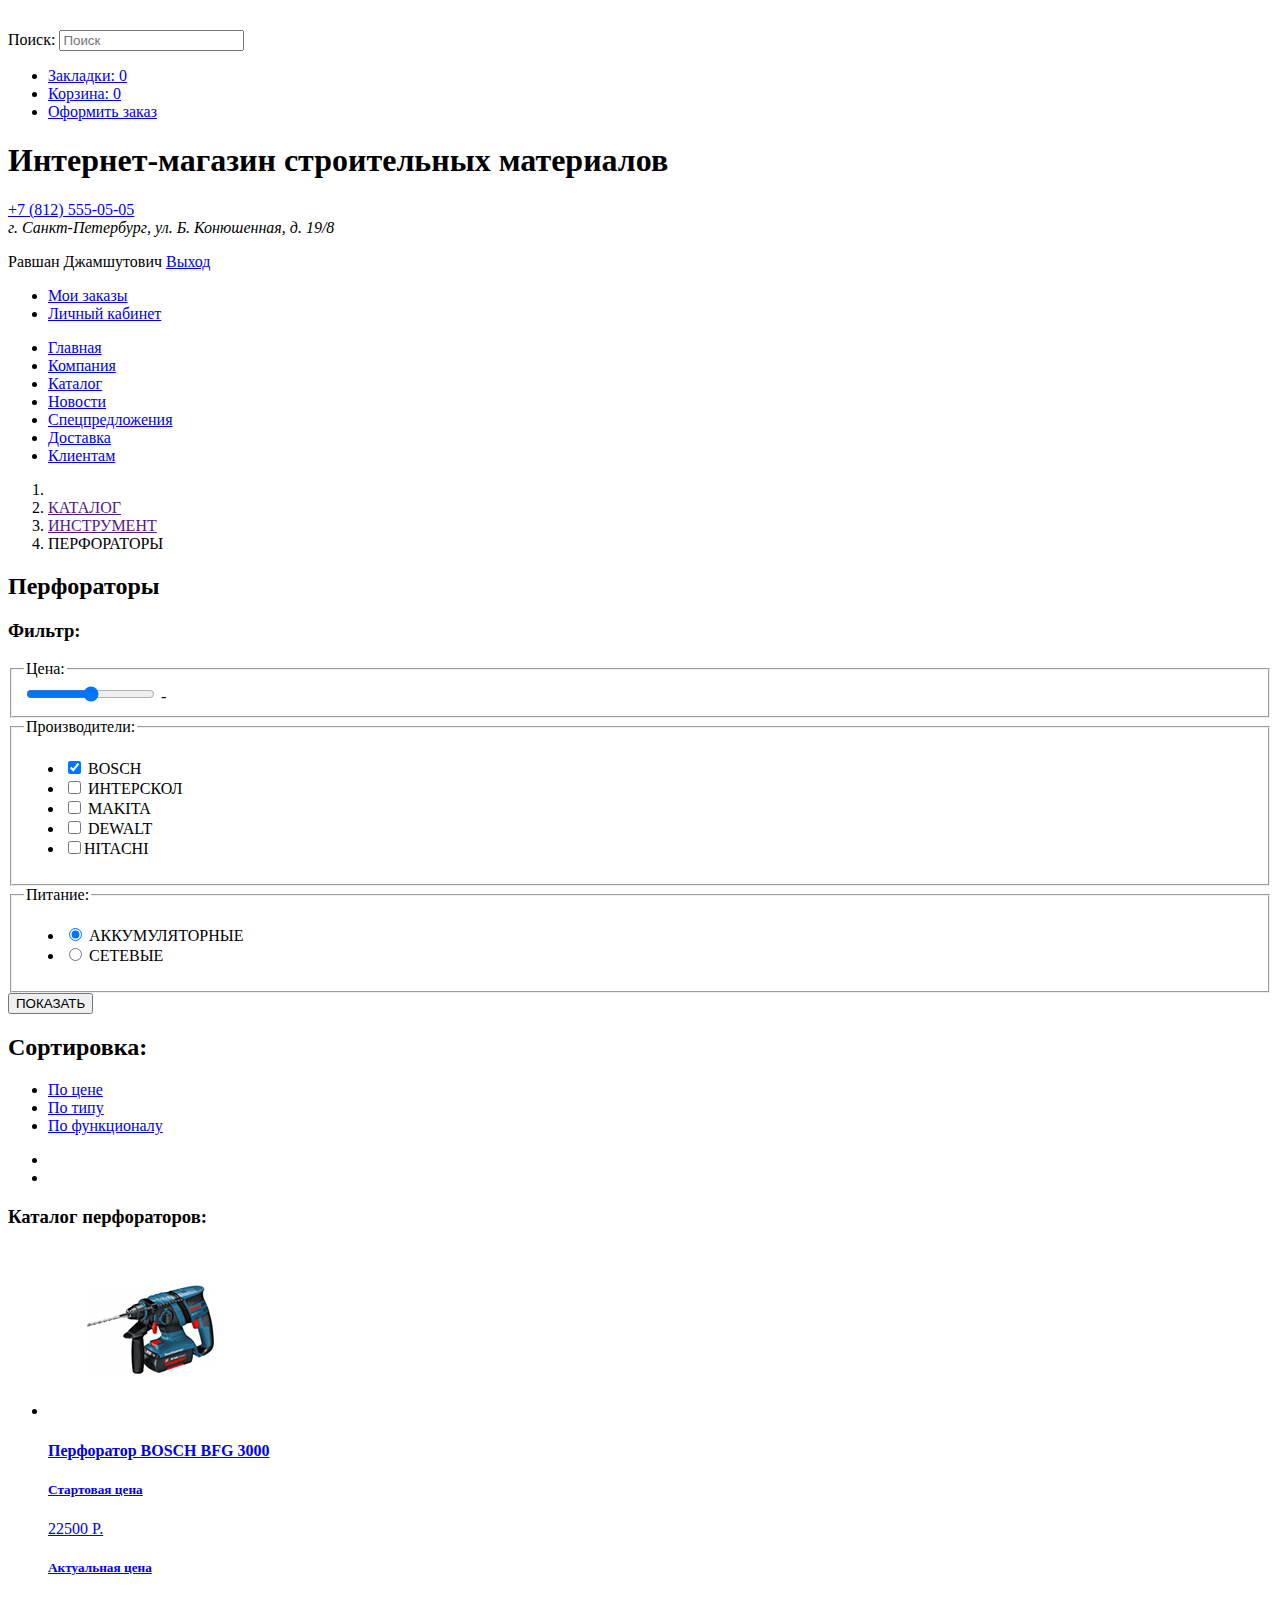
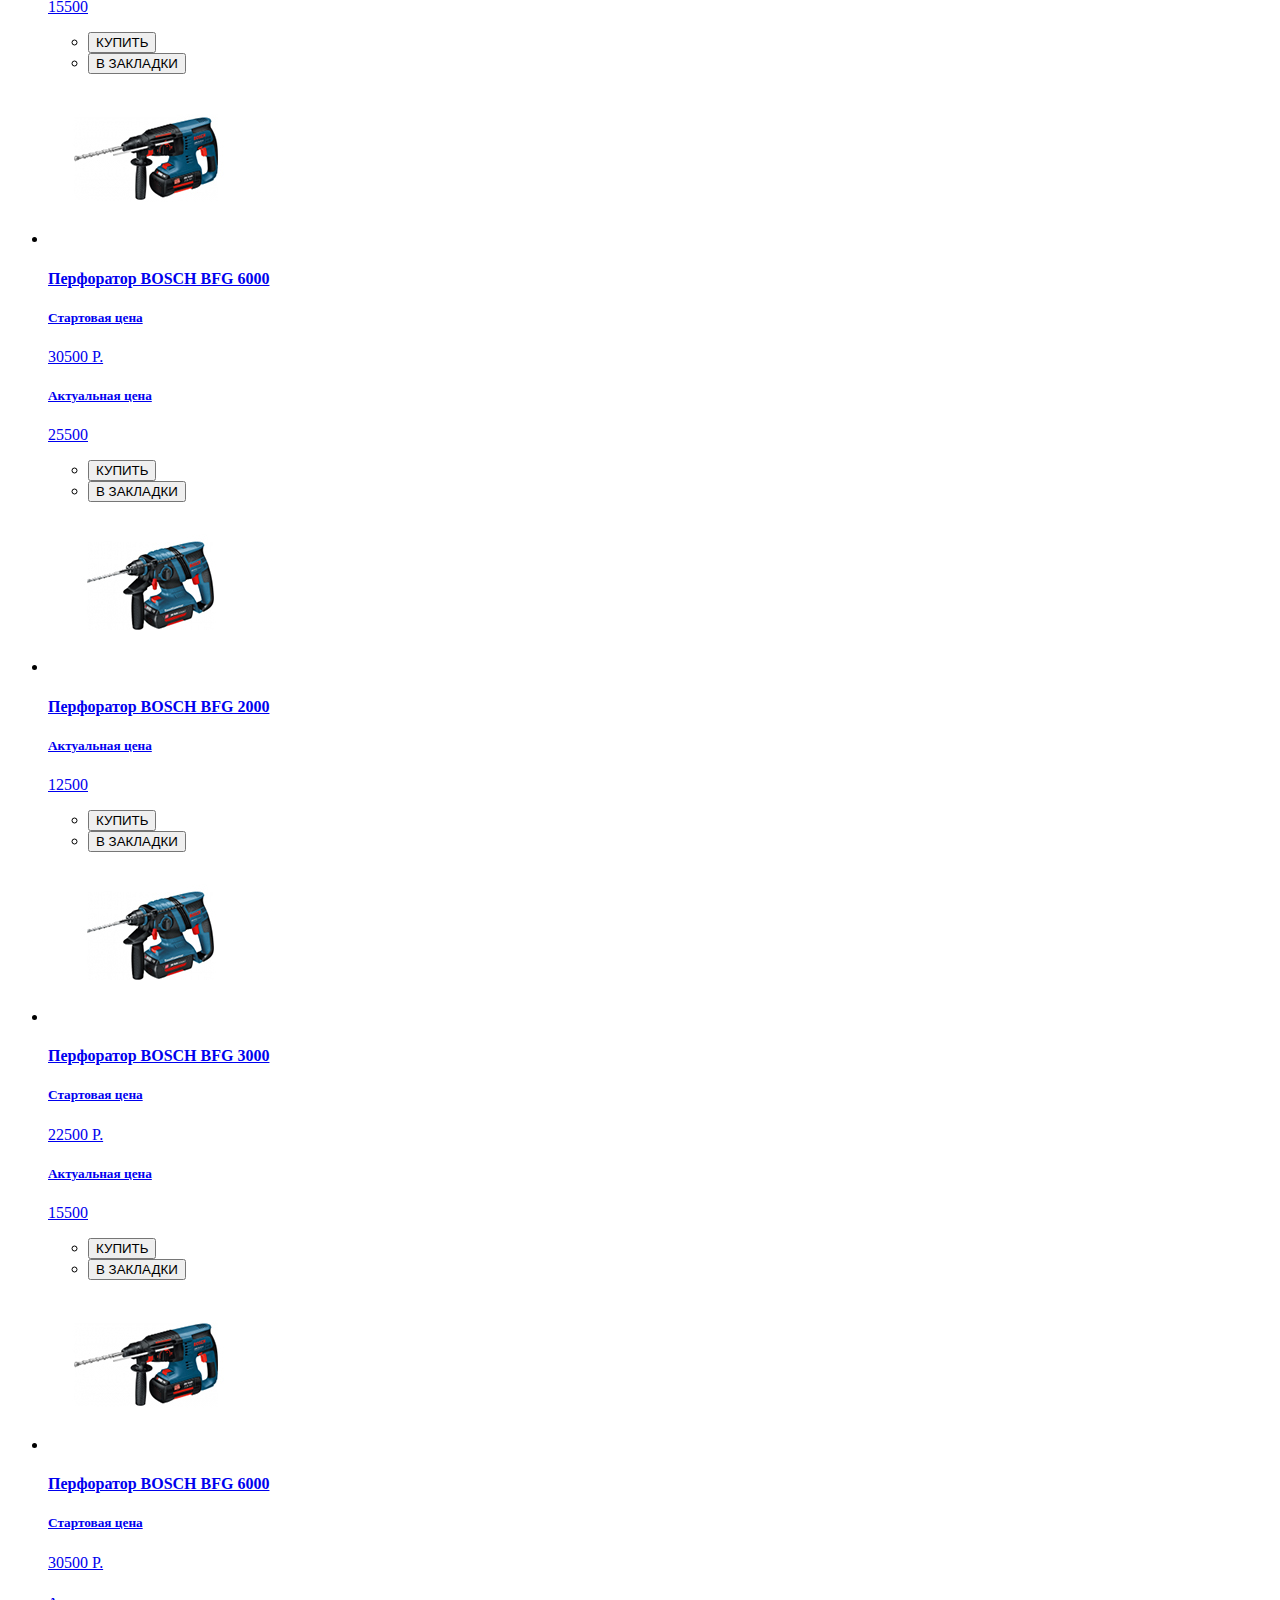
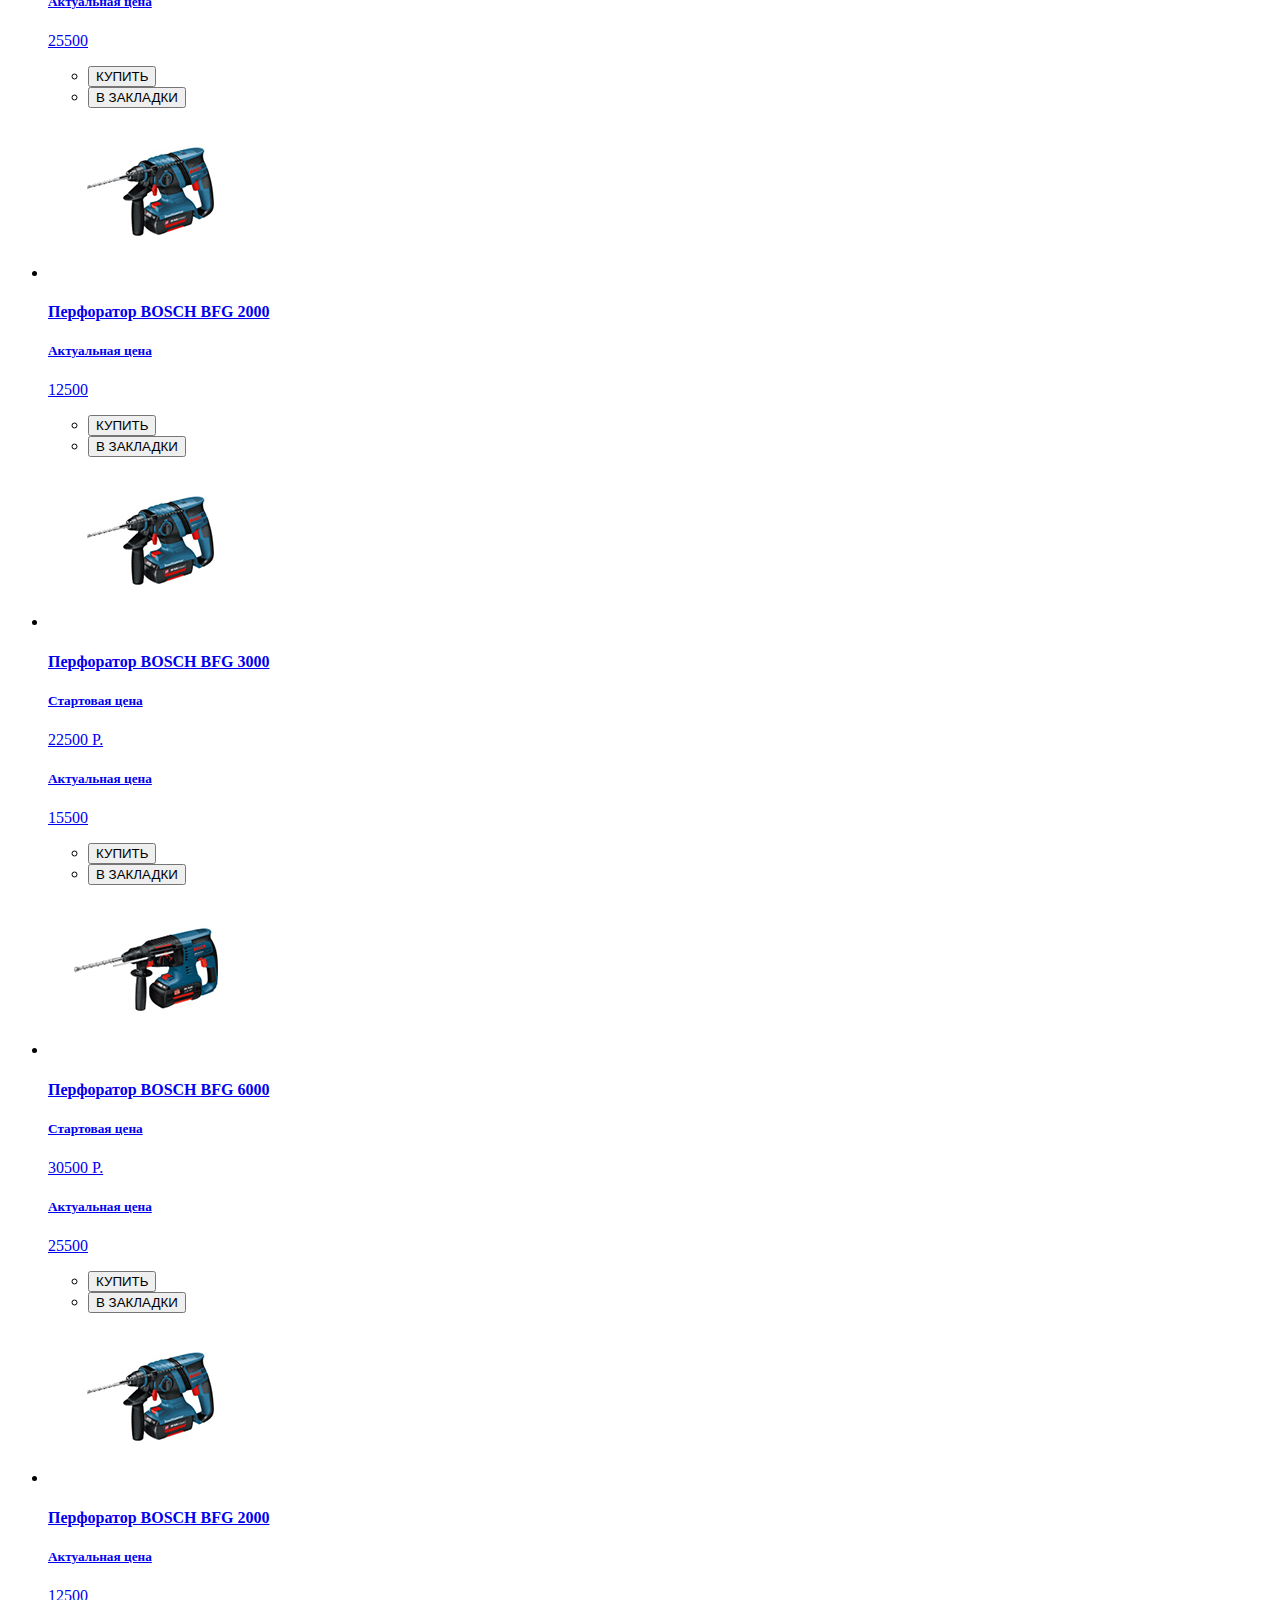
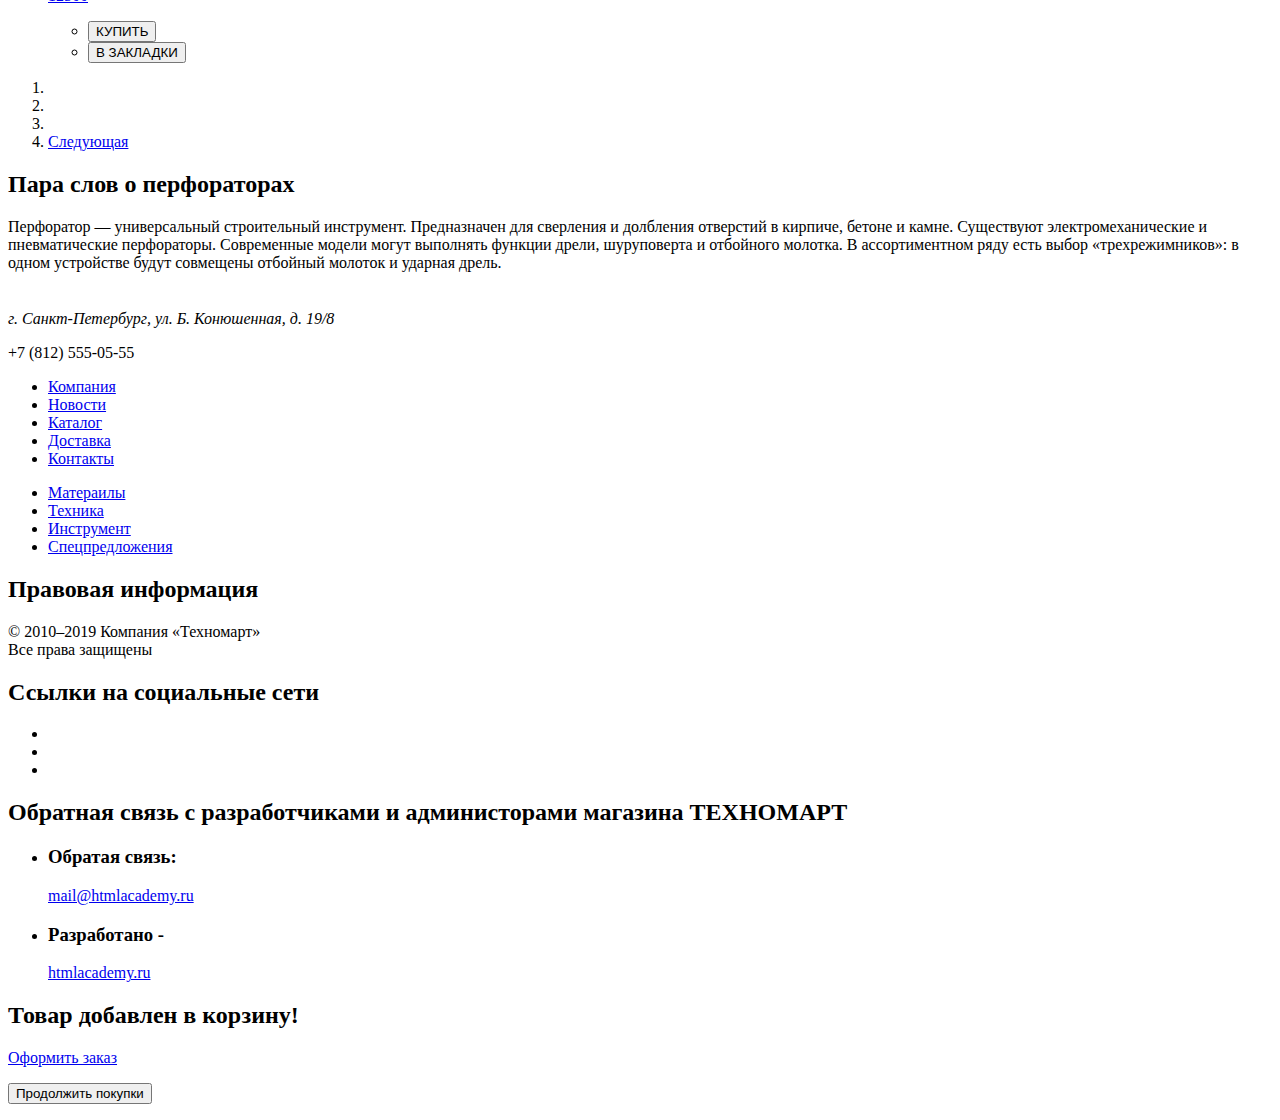
==== catalog.html @ d1434594 "Применил ко всем элементам атрибут aria-label, у остальных элементов оставил контекстные заголовки" ====
<!DOCTYPE html>
<html lang="ru">
  <head>
    <meta charset="utf-8">
    <title>Техномарт | Каталог продукции</title>
  </head>
  <body>
    <!-- Main header of all site pages -->
    <header class="main-header">
        <nav class="main-navigation">
            <a href="#"><img class="header-logo" src="img/logo.svg" width="108" height="18" alt="Техномарт - магазин строительных товаров"></a>

            <form action="/search" method="get">
                <label class="visually-hidden">Поиск:</label>
                <input type="text" class="icon-search" name="search-field" placeholder="Поиск" value="">
            </form>

            <ul class="shop-navigation">
                <li><a class="btn btn-bookmarks" href="#">Закладки: 0</a></li>
                <li><a class="btn btn-cart" href="#">Корзина: 0</a></li>
                <li><a class="btn btn-checkout" href="#">Оформить заказ</a></li>
            </ul>
            <!-- /.shop-navigaion -->
        </nav>
        <!-- /.main-navigation -->
 
        <div class="container">
            <h1 class="website-headline">Интернет-магазин строительных материалов</h1>

            <div class="header-contacts">
                <a class="btn btn-call" href="tel:+78125550505">+7 (812) 555-05-05</a>
                <address>г. Санкт-Петербург, ул. Б. Конюшенная, д. 19/8</address>
            </div>
            <!-- /.header-contacts -->

            <nav class="profile-area">
                <p class="icon-profile">Равшан Джамшутович <a class="icon-logout" href="#">Выход</a></p>

                <ul class="profile-navigation">
                    <li><a href="#">Мои заказы</a></li>
                    <li><a href="#">Личный кабинет</a></li>
                </ul>
            </nav>
            <!-- /.profile-area -->
        </div>
        <!-- /.container -->

        <nav class="site-navigation">
            <ul class="site-navigation-list">
                <li><a href="index.html">Главная</a></li>
                <li><a href="#">Компания</a></li>
                <li><a href="#">Каталог</a></li>
                <li><a href="#">Новости</a></li>
                <li><a href="#">Спецпредложения</a></li>
                <li><a href="#">Доставка</a></li>
                <li><a href="#">Клиентам</a></li>
            </ul>
            <!-- /.site-navigation-list -->
        </nav>
        <!-- /.site-navigation -->
    </header>
    <!-- /.main-header -->

    <main class="container">
        <ol class="breadcumps">
            <li><a class="icon-home" href="index.html"></a></li>
            <li><a href="">КАТАЛОГ</a></li>
            <li><a href="">ИНСТРУМЕНТ</a></li>
            <li>ПЕРФОРАТОРЫ</li>
        </ol>
        <!-- /.breadcumps -->

        <h2 class="page-title uppercase bg-gray">Перфораторы</h2>

        <section class="catalog-filter">
            <h3 class="uppercase">Фильтр:</h3>

            
            <form action="https://echo.htmlacademy.ru" method="get">
                <fieldset class="filter-partition">
                    <legend class="uppercase">Цена:</legend>

                    <input type="range" id="price" name="price-field">
                    <output for="price"></output>
                    -
                    <output for="price"></output>
                </fieldset>


                <fieldset class="filter-partition">
                    <legend class="uppercase">Производители:</legend>

                    <ul class="filter-list">
                        <li>
                            <label>
                                <input type="checkbox" name="manufacturer-field" value="bosch" checked> BOSCH
                            </label>
                        </li>

                        <li>
                            <label>
                                <input type="checkbox" name="manufacturer-field" value="interskol"> ИНТЕРСКОЛ
                            </label>
                        </li>

                        <li>
                            <label>
                                <input type="checkbox" name="manufacturer-field" value="makita"> MAKITA
                            </label>
                        </li>

                        <li>
                            <label>
                                <input type="checkbox" name="manufacturer-field" value="dewalt"> DEWALT
                            </label>
                        </li>

                        <li>
                            <label>
                                <input type="checkbox" name="manufacturer-field" value="hitachi">HITACHI
                            </label>
                        </li>
                    </ul>
                    <!-- /.filter-list -->
                </fieldset>
                <!-- /.filter-partition -->

                <fieldset class="filter-partition">
                    <legend class="uppercase">Питание:</legend>
                    
                    <ul class="filter-list">
                        <li>
                            <label>
                                <input type="radio" name="power-field" value="rechargeable" checked> АККУМУЛЯТОРНЫЕ
                            </label>
                        </li>

                        <li>
                            <label>
                                <input type="radio" name="power-field" value="network"> СЕТЕВЫЕ
                            </label>
                        </li>
                    </ul>
                    <!-- /.filter-list -->
                </fieldset>
                <!-- /.filter-partition -->

                <input type="submit" class="btn" value="ПОКАЗАТЬ">
            </form>
        </section>
        <!-- /.catalog-filter -->

        <section class="catalog-sorting-sections">
            <h2 class="uppercase">Сортировка:</h2>

            <ul class="sort-list">
                <li>
                    <a class="uppercase" href="#">По цене</a>
                </li>

                <li>
                    <a class="uppercase" href="#">По типу</a>
                </li>

                <li>
                    <a class="uppercase" href="#">По функционалу</a>
                </li>
            </ul>
            <!-- /.sort-list-sections -->

            <ul class="sort-list-priority">
                <li>
                    <a class="sort-from-low" href="#" aria-label="Сортировка по убыванию"></a>
                </li>

                <li>
                    <a class="sort-from-hight" href="#" aria-label="Сортировка по возрастанию"></a>
                </li>
            </ul>
            <!-- /.sort-list-priority -->
        </section>
        <!-- /.catalog-sorting -->

        <section class="section-catalog">
            <h3 class="visually-hidden">Каталог перфораторов:</h3>


            <ul class="catalog-list">
                <li class="catalog-item">
                    <a href="#">
                        <img src="img/user/catalog/perforator-bosch-bfg-3000.jpg" width="218" height="170" alt="Перфоратор BOSCH BFG 3000">

                        <h4 class="catalog-title">Перфоратор BOSCH BFG 3000</h4>

                        <h5 class="visually-hidden">Стартовая цена</h5>
                        <p class="catalog-last-price">22500 P.</p>

                        <h5 class="visually-hidden">Актуальная цена</h5>
                        <p class="catalog-price">15500</p>
                    </a>

                    <div class="catalog-popup">
                        <ul class="popup-buttons-list">
                            <li><button type="button" class="btn btn-green icon-basket">КУПИТЬ</button></li>
                            <li><button type="button" class="btn btn-border-green">В ЗАКЛАДКИ</button></li>
                        </ul>
                    </div>
                </li>

                <li class="catalog-item">
                    <a href="#">
                        <img src="img/user/catalog/perforator-bosch-bfg-6000.jpg" width="218" height="170" alt="Перфоратор BOSCH BFG 6000">

                        <h4 class="catalog-title">Перфоратор BOSCH BFG 6000</h4>

                        <h5 class="visually-hidden">Стартовая цена</h5>
                        <p class="catalog-last-price">30500 P.</p>

                        <h5 class="visually-hidden">Актуальная цена</h5>
                        <p class="catalog-price">25500</p>
                    </a>

                    <div class="catalog-popup">
                        <ul class="popup-buttons-list">
                            <li><button type="button" class="btn btn-green icon-basket">КУПИТЬ</button></li>
                            <li><button type="button" class="btn btn-border-green">В ЗАКЛАДКИ</button></li>
                        </ul>
                    </div>
                </li>

                <li class="catalog-item new">
                    <a href="#">
                        <img src="img/user/catalog/perforator-bosch-bfg-2000.jpg" width="218" height="170" alt="Перфоратор BOSCH BFG 2000">

                        <h4 class="catalog-title">Перфоратор BOSCH BFG 2000</h4>

                        <h5 class="visually-hidden">Актуальная цена</h5>
                        <p class="catalog-price">12500</p>
                    </a>

                    <div class="catalog-popup">
                        <ul class="popup-buttons-list">
                            <li><button type="button" class="btn btn-green icon-basket">КУПИТЬ</button></li>
                            <li><button type="button" class="btn btn-border-green">В ЗАКЛАДКИ</button></li>
                        </ul>
                    </div>
                </li>

                <li class="catalog-item">
                    <a href="#">
                        <img src="img/user/catalog/perforator-bosch-bfg-3000.jpg" width="218" height="170" alt="Перфоратор BOSCH BFG 3000">

                        <h4 class="catalog-title">Перфоратор BOSCH BFG 3000</h4>

                        <h5 class="visually-hidden">Стартовая цена</h5>
                        <p class="catalog-last-price">22500 P.</p>

                        <h5 class="visually-hidden">Актуальная цена</h5>
                        <p class="catalog-price">15500</p>
                    </a>

                    <div class="catalog-popup">
                        <ul class="popup-buttons-list">
                            <li><button type="button" class="btn btn-green icon-basket">КУПИТЬ</button></li>
                            <li><button type="button" class="btn btn-border-green">В ЗАКЛАДКИ</button></li>
                        </ul>
                    </div>
                </li>

                <li class="catalog-item new">
                    <a href="#">
                        <img src="img/user/catalog/perforator-bosch-bfg-6000.jpg" width="218" height="170" alt="Перфоратор BOSCH BFG 6000">

                        <h4 class="catalog-title">Перфоратор BOSCH BFG 6000</h4>

                        <h5 class="visually-hidden">Стартовая цена</h5>
                        <p class="catalog-last-price">30500 P.</p>

                        <h5 class="visually-hidden">Актуальная цена</h5>
                        <p class="catalog-price">25500</p>
                    </a>

                    <div class="catalog-popup">
                        <ul class="popup-buttons-list">
                            <li><button type="button" class="btn btn-green icon-basket">КУПИТЬ</button></li>
                            <li><button type="button" class="btn btn-border-green">В ЗАКЛАДКИ</button></li>
                        </ul>
                    </div>
                </li>

                <li class="catalog-item">
                    <a href="#">
                        <img src="img/user/catalog/perforator-bosch-bfg-2000.jpg" width="218" height="170" alt="Перфоратор BOSCH BFG 2000">

                        <h4 class="catalog-title">Перфоратор BOSCH BFG 2000</h4>

                        <h5 class="visually-hidden">Актуальная цена</h5>
                        <p class="catalog-price">12500</p>
                    </a>

                    <div class="catalog-popup">
                        <ul class="popup-buttons-list">
                            <li><button type="button" class="btn btn-green icon-basket">КУПИТЬ</button></li>
                            <li><button type="button" class="btn btn-border-green">В ЗАКЛАДКИ</button></li>
                        </ul>
                    </div>
                </li>

                <li class="catalog-item new">
                    <a href="#">
                        <img src="img/user/catalog/perforator-bosch-bfg-3000.jpg" width="218" height="170" alt="Перфоратор BOSCH BFG 3000">

                        <h4 class="catalog-title">Перфоратор BOSCH BFG 3000</h4>

                        <h5 class="visually-hidden">Стартовая цена</h5>
                        <p class="catalog-last-price">22500 P.</p>

                        <h5 class="visually-hidden">Актуальная цена</h5>
                        <p class="catalog-price">15500</p>
                    </a>

                    <div class="catalog-popup">
                        <ul class="popup-buttons-list">
                            <li><button type="button" class="btn btn-green icon-basket">КУПИТЬ</button></li>
                            <li><button type="button" class="btn btn-border-green">В ЗАКЛАДКИ</button></li>
                        </ul>
                    </div>
                </li>

                <li class="catalog-item">
                    <a href="#">
                        <img src="img/user/catalog/perforator-bosch-bfg-6000.jpg" width="218" height="170" alt="Перфоратор BOSCH BFG 6000">
                        
                        <h4 class="catalog-title">Перфоратор BOSCH BFG 6000</h4>

                        <h5 class="visually-hidden">Стартовая цена</h5>
                        <p class="catalog-last-price">30500 P.</p>

                        <h5 class="visually-hidden">Актуальная цена</h5>
                        <p class="catalog-price">25500</p>
                    </a>

                    <div class="catalog-popup">
                        <ul class="popup-buttons-list">
                            <li><button type="button" class="btn btn-green icon-basket">КУПИТЬ</button></li>
                            <li><button type="button" class="btn btn-border-green">В ЗАКЛАДКИ</button></li>
                        </ul>
                    </div>
                </li>

                <li class="catalog-item">
                    <a href="#">
                        <img src="img/user/catalog/perforator-bosch-bfg-2000.jpg" width="218" height="170" alt="Перфоратор BOSCH BFG 2000">

                        <h4 class="catalog-title">Перфоратор BOSCH BFG 2000</h4>

                        <h5 class="visually-hidden">Актуальная цена</h5>
                        <p class="catalog-price">12500</p>
                    </a>
                    
                    <div class="catalog-popup">
                        <ul class="popup-buttons-list">
                            <li><button type="button" class="btn btn-green icon-basket">КУПИТЬ</button></li>
                            <li><button type="button" class="btn btn-border-green">В ЗАКЛАДКИ</button></li>
                        </ul>
                    </div>
                </li>
            </ul>
            <!-- /.catalog-list -->

            <ol class="paginator-list">
                <li class="paginator-item active">
                    <a href="#" class="btn btn-red" aria-label="Открыть 1 страницу каталога "></a>
                </li>

                <li class="paginator-item active">
                    <a href="#" class="btn btn-red" aria-label="Открыть 2 страницу каталога "></a>
                </li>

                <li class="paginator-item active">
                    <a href="#" class="btn btn-red" aria-label="Открыть 3 страницу каталога "></a>
                </li>

                <li class="paginator-item">
                    <a href="#" class="btn btn-gray">Следующая</a>
                </li>
            </ol>
            <!-- /.paginator-list -->
        </section>
        <!-- /.section-catalog -->

        <section class="section-about bg-gray">
            <header class="section-header">
                <h2 class="section-headline uppercase">Пара слов о перфораторах</h2>
            </header>
            <!-- /.section-header -->
            
            <p>Перфоратор — универсальный строительный инструмент. Предназначен для сверления и долбления отверстий в кирпиче, бетоне и камне.
Существуют электромеханические и пневматические перфораторы. Современные модели могут выполнять функции дрели, шуруповерта и отбойного молотка. В ассортиментном ряду есть выбор «трехрежимников»: в одном устройстве будут совмещены отбойный молоток и ударная дрель.</p>
        </section>
        <!-- /.sectiona-about -->
    </main>
    <!-- /.container -->

    <!-- Main footer of all site pages -->
    <footer class="main-footer">
        <div class="container">
            <div class="half-width">
                <a href="#"><img class="header-logo" src="img/logo.svg" width="108" height="18" alt="Техномарт - магазин строительных товаров"></a>

                <address>г. Санкт-Петербург, ул. Б. Конюшенная, д. 19/8</address>
                <p>+7 (812) 555-05-55</p>
            </div>
            <!-- /.half-width -->

            <div class="half-width">
                <nav class="site-navigation site-navigation-footer">
                    <ul class="main-navigation-list">
                        <li><a href="#">Компания</a></li>
                        <li><a href="#">Новости</a></li>
                        <li><a href="#">Каталог</a></li>
                        <li><a href="#">Доставка</a></li>
                        <li><a href="#">Контакты</a></li>
                    </ul>

                    <ul class="site-navigation-footer-bottom-list">
                        <li><a href="#">Матераилы</a></li>
                        <li><a href="#">Техника</a></li>
                        <li><a href="#">Инструмент</a></li>
                        <li><a href="#">Спецпредложения</a></li>
                    </ul>
                </nav>
                <!-- /.footer-site-navigation -->
            </div>
            <!-- /.half-width -->
        </div>
        <!-- /.container -->

        <div class="container">
            <section class="footer-copyright">
                <h2 class="visually-hidden">Правовая информация</h2>
                <p>&copy; 2010–2019 Компания «Техномарт» <br>
                Все права защищены</p>
            </section>
            <!-- /.footer-copyright -->

            <section class="social footer-social">
                <h2 class="visually-hidden">Ссылки на социальные сети</h2>
                <ul>
                    <li><a class="social-link ico-vk" href="#" aria-label="Ссылка на страницу Техномарта в ВКонтакте"></a></li>
                    <li><a class="social-link ico-fb" href="#" aria-label="Ссылка на страницу Техномарта в Facebook"></a></li>
                    <li><a class="social-link ico-instagram" href="#" aria-label="Ссылка на страницу Техномарта в Insagram"></a></li>
                </ul>
            </section>
            <!-- /.footer-social-netwroks -->

            <section class="footer-feedback-list">
                <h2 class="visually-hidden">Обратная связь с разработчиками и администорами магазина ТЕХНОМАРТ</h2>
                <ul>
                    <li>
                        <h3 class="feedback-title">Обратая связь:</h3>
                        <p><a href="mailto:mail@htmlacademy.ru">mail@htmlacademy.ru</a></p>
                    </li>

                    <li>
                        <h3 class="feedback-title">Разработано -</h3>
                        <p><a href="https://htmlacademy.ru/intensive/htmlcss">htmlacademy.ru</a></p>
                    </li>
                </ul>
            </section>
            <!-- /.footer-feedback-list -->
        </div>
        <!-- /.container -->
    </footer>
    <!-- /.main-footer -->

    <div class="modal-cart-add">
        <h2 class="icon-cart-add">Товар добавлен в корзину!</h2>
        <p class="half-width">
            <a class="btn btn-red" href="#">Оформить заказ</a>
        </p>
        <p class="half-width">
            <button type="button" class="btn btn-gray">Продолжить покупки</button>
        </p>
    </div>
    <!-- /.modal-cart-add -->
  </body>
</html>
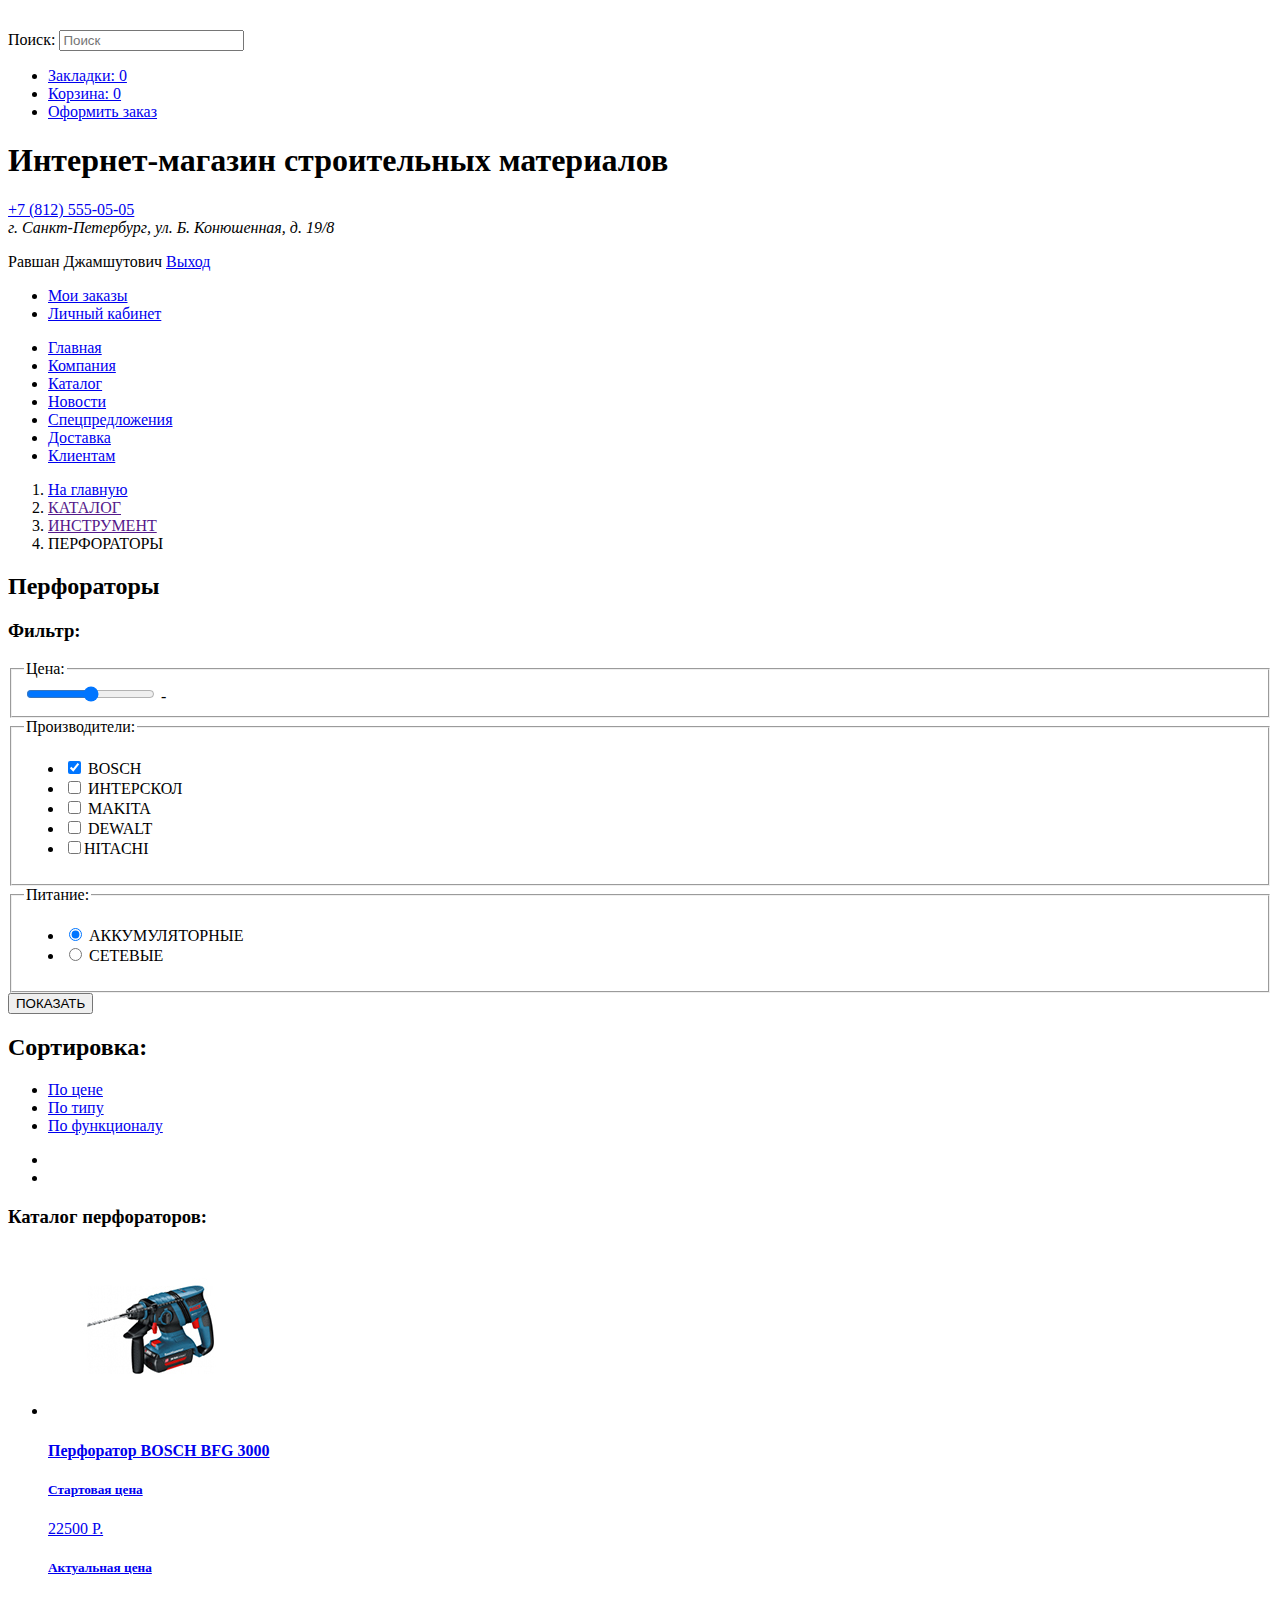
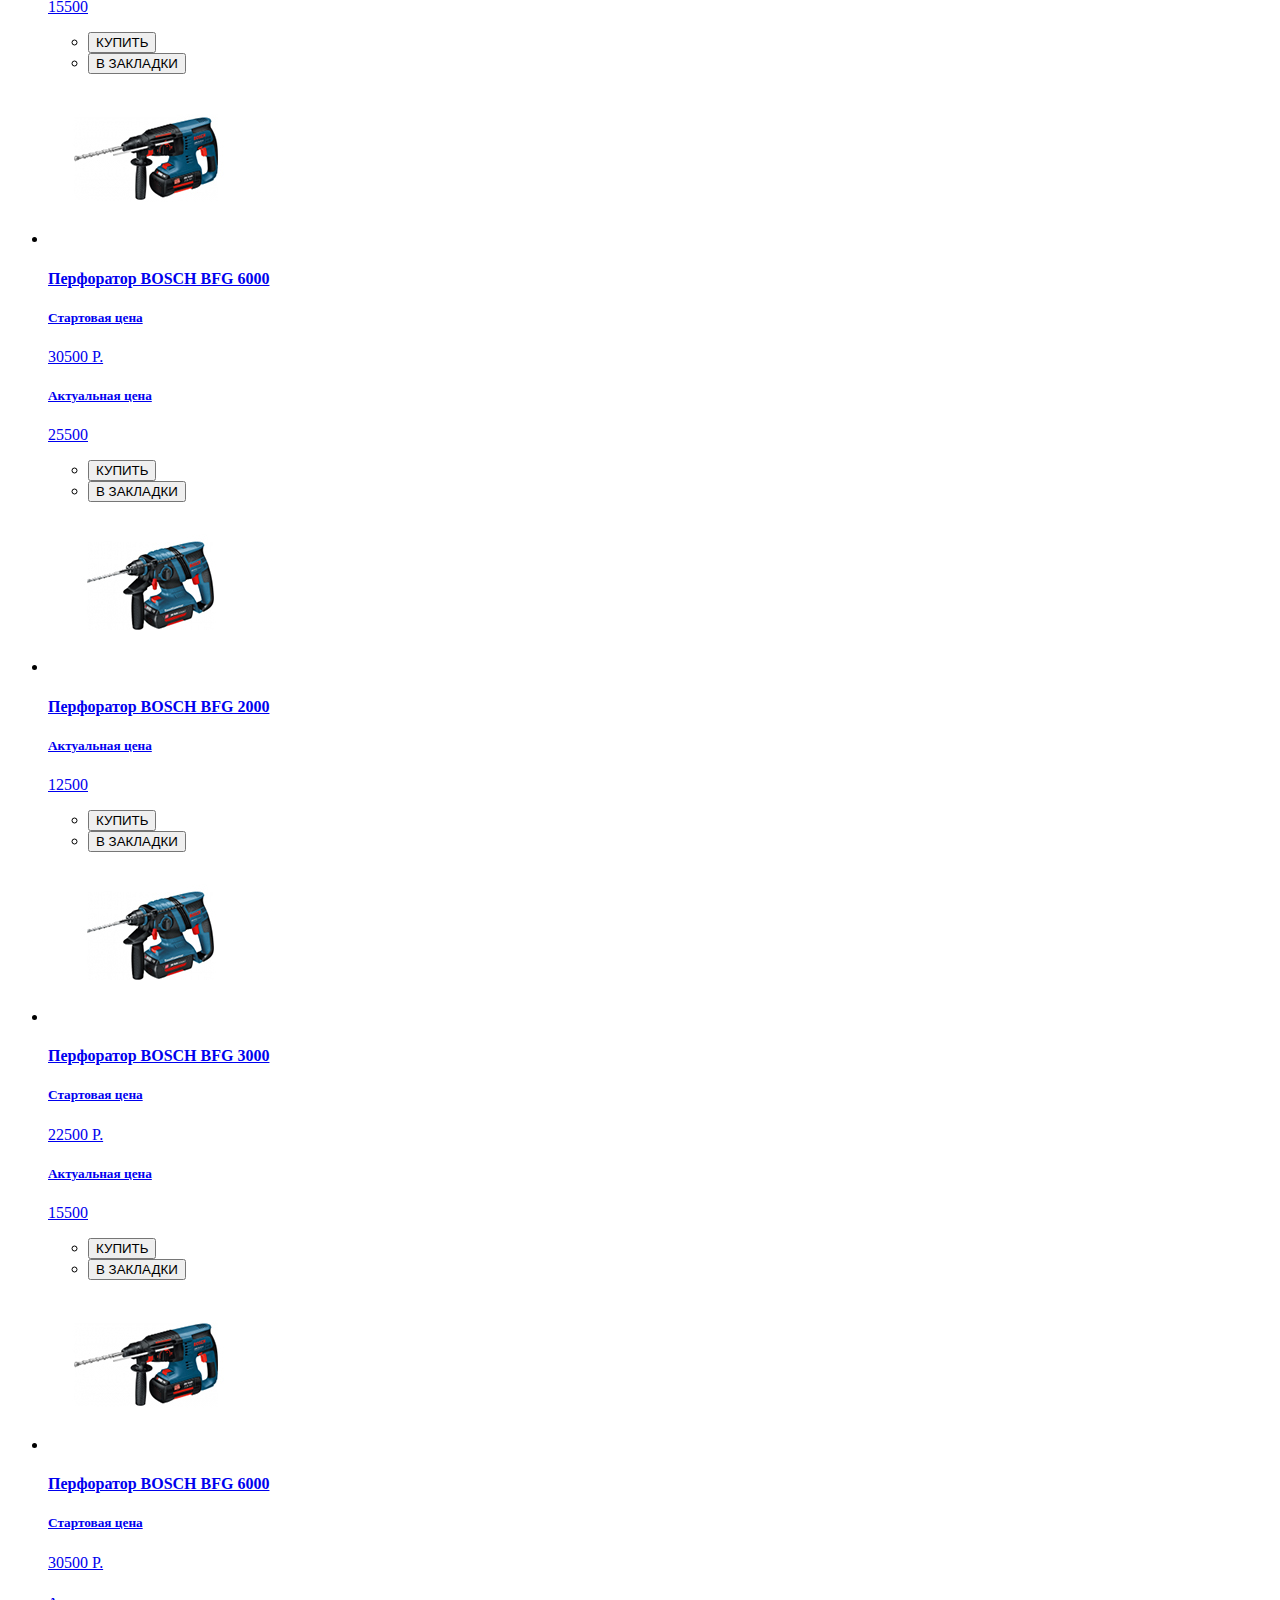
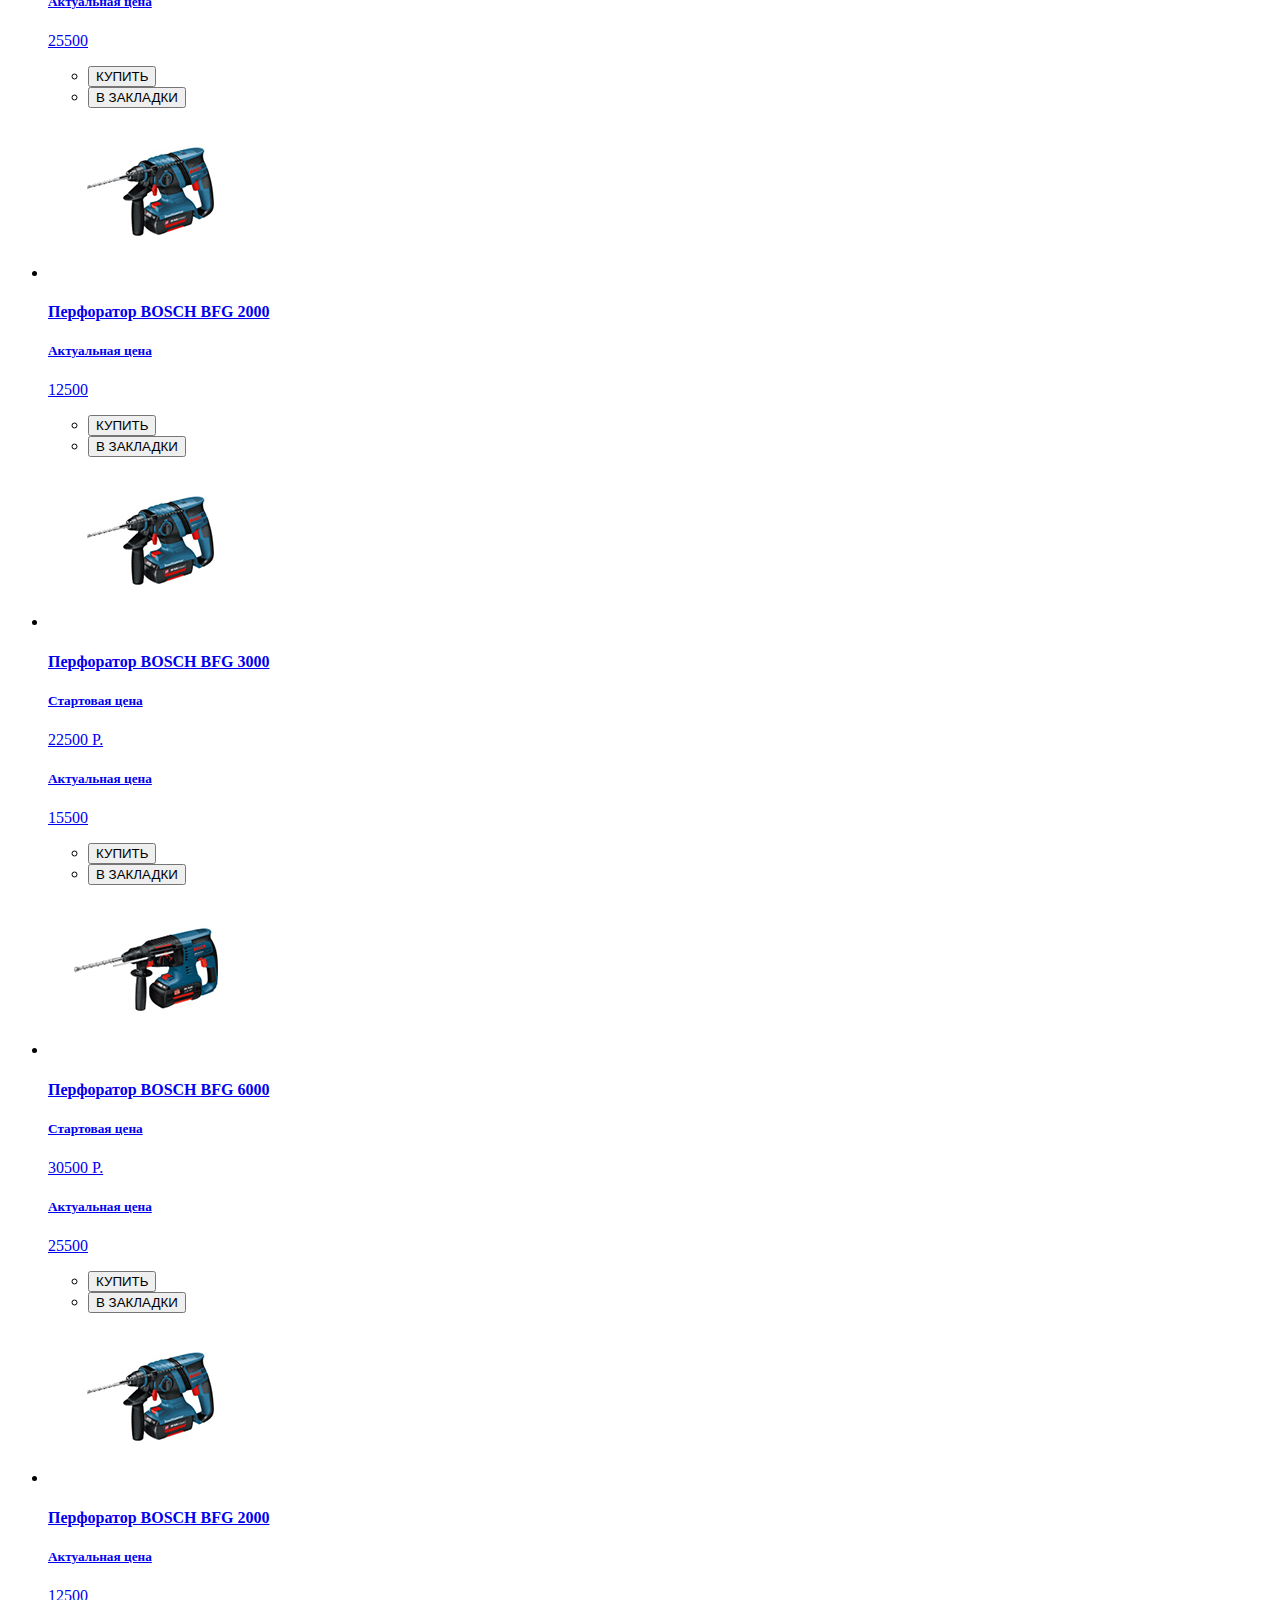
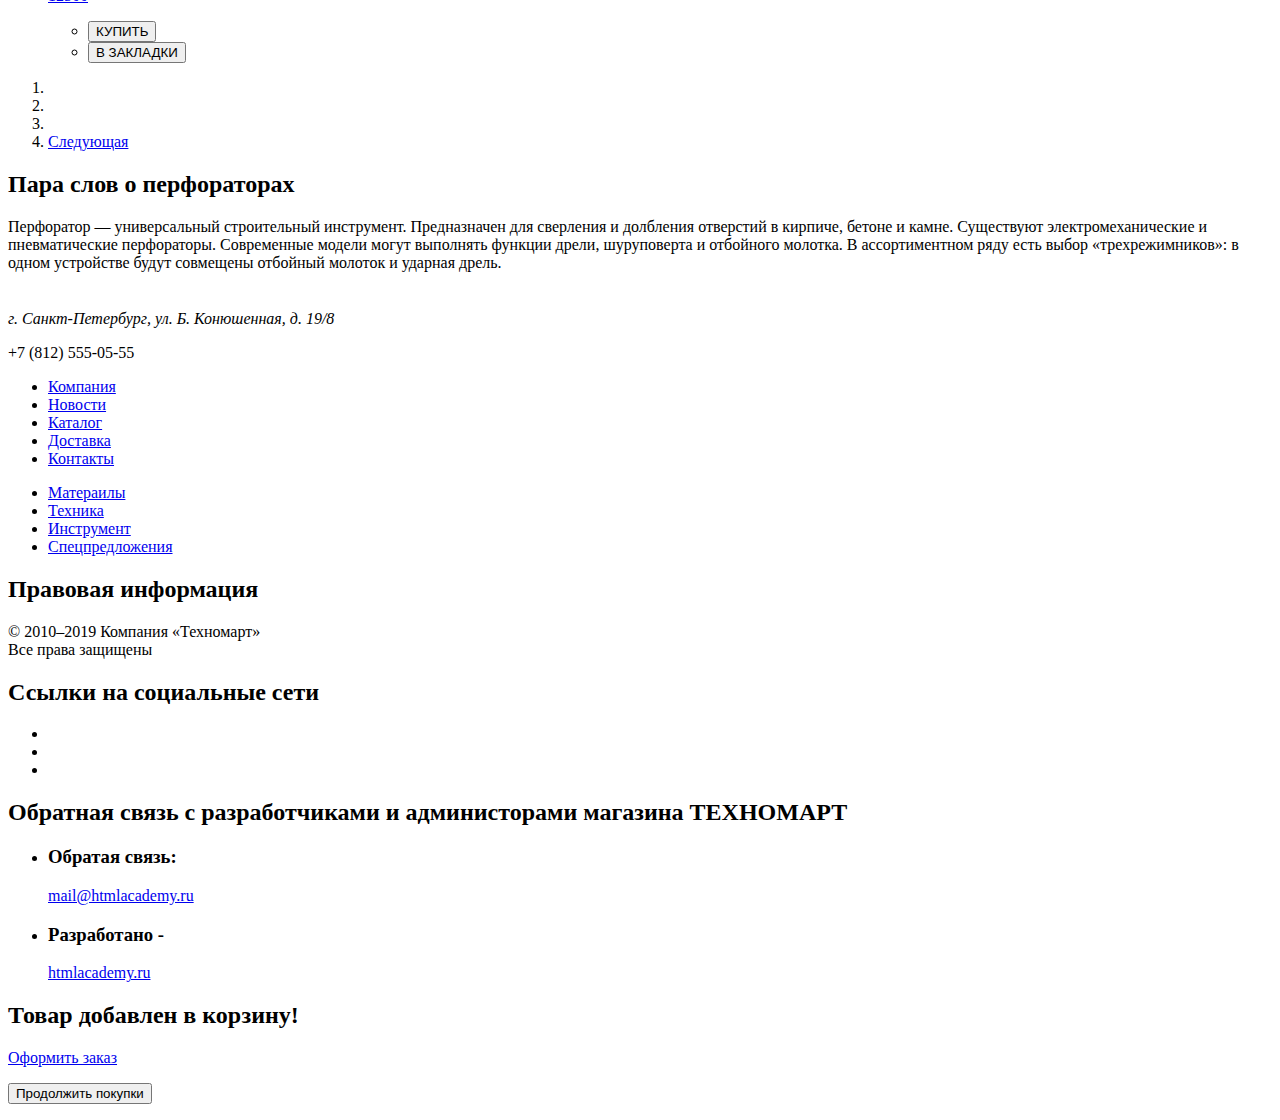
==== commit 887bd4ba: "Изменил в хлебных крошках кнопку домой, добавил скрытый span внутрь кнопки с текстом - 'на главную'" ====
--- a/catalog.html
+++ b/catalog.html
@@ -63,7 +63,7 @@
 
     <main class="container">
         <ol class="breadcumps">
-            <li><a class="icon-home" href="index.html"></a></li>
+            <li><a class="icon-home" href="index.html"><span class="visually-hidden">На главную</span></a></li>
             <li><a href="">КАТАЛОГ</a></li>
             <li><a href="">ИНСТРУМЕНТ</a></li>
             <li>ПЕРФОРАТОРЫ</li>
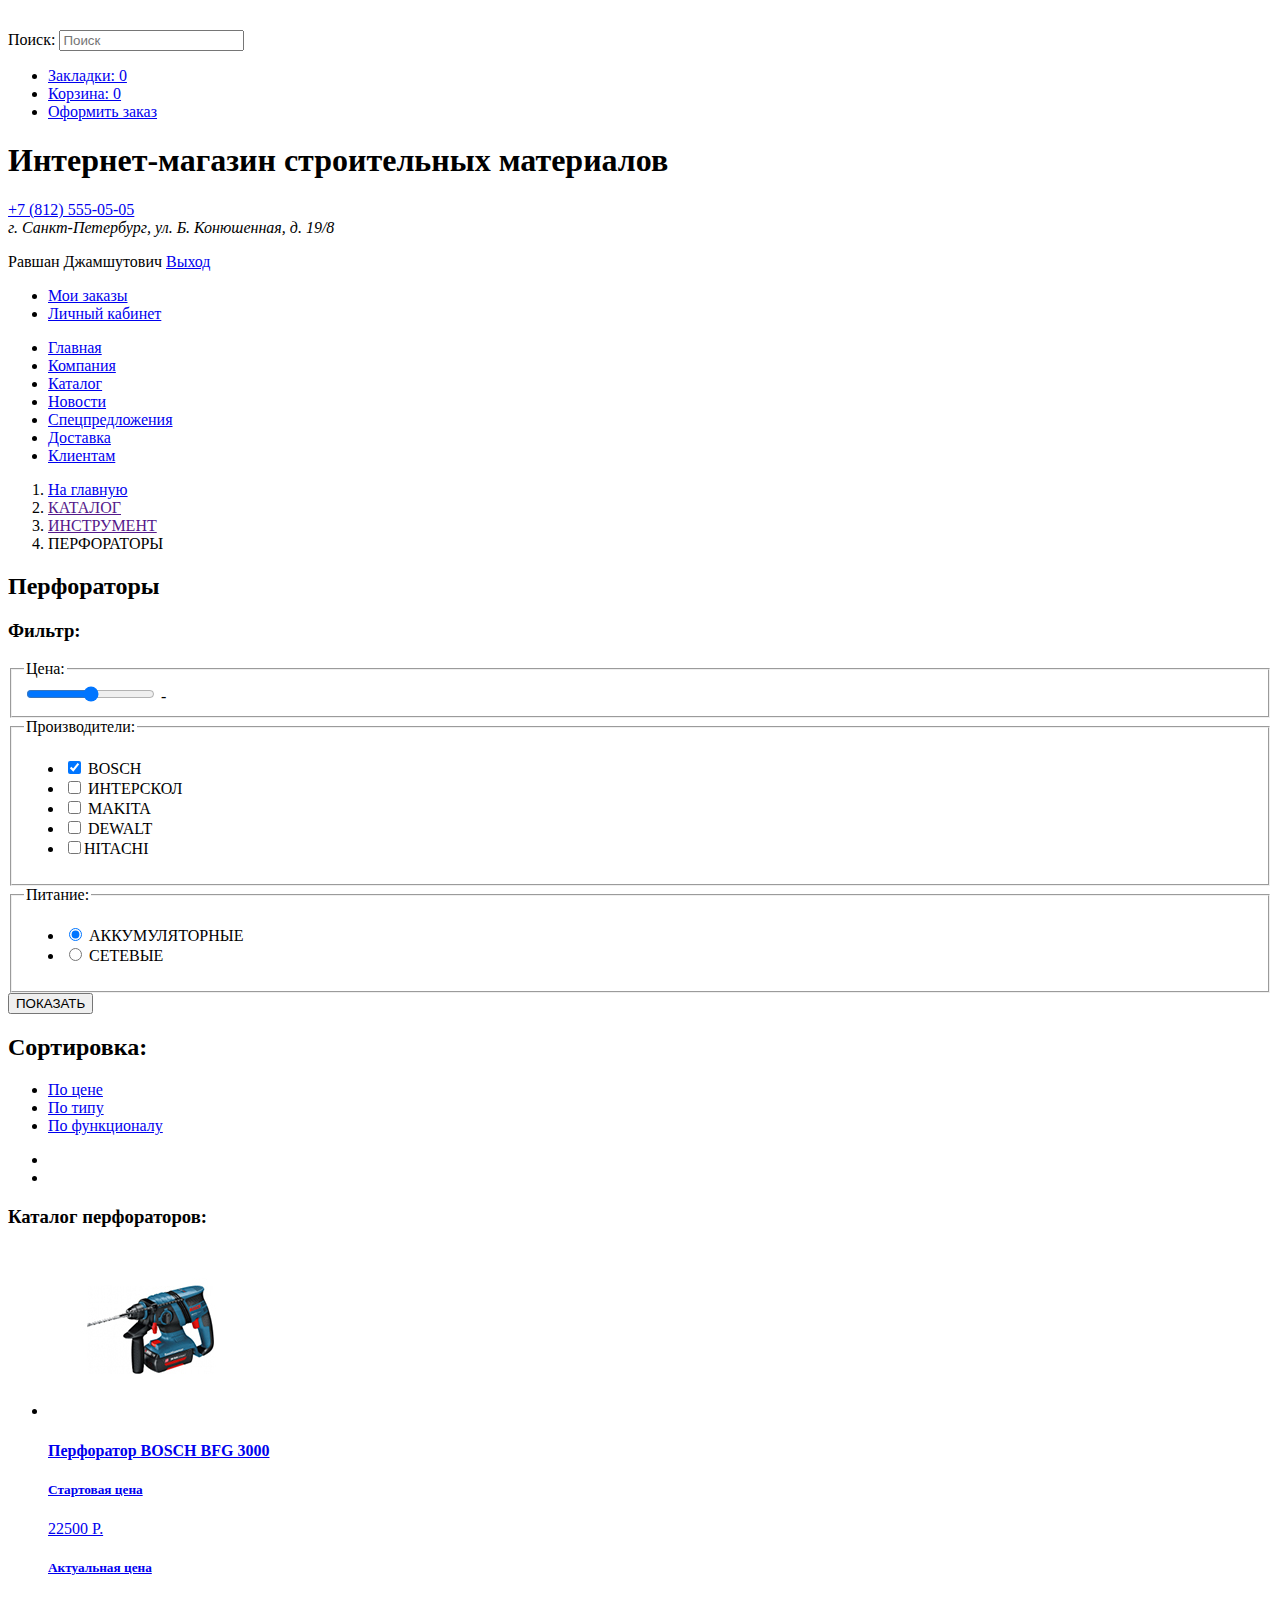
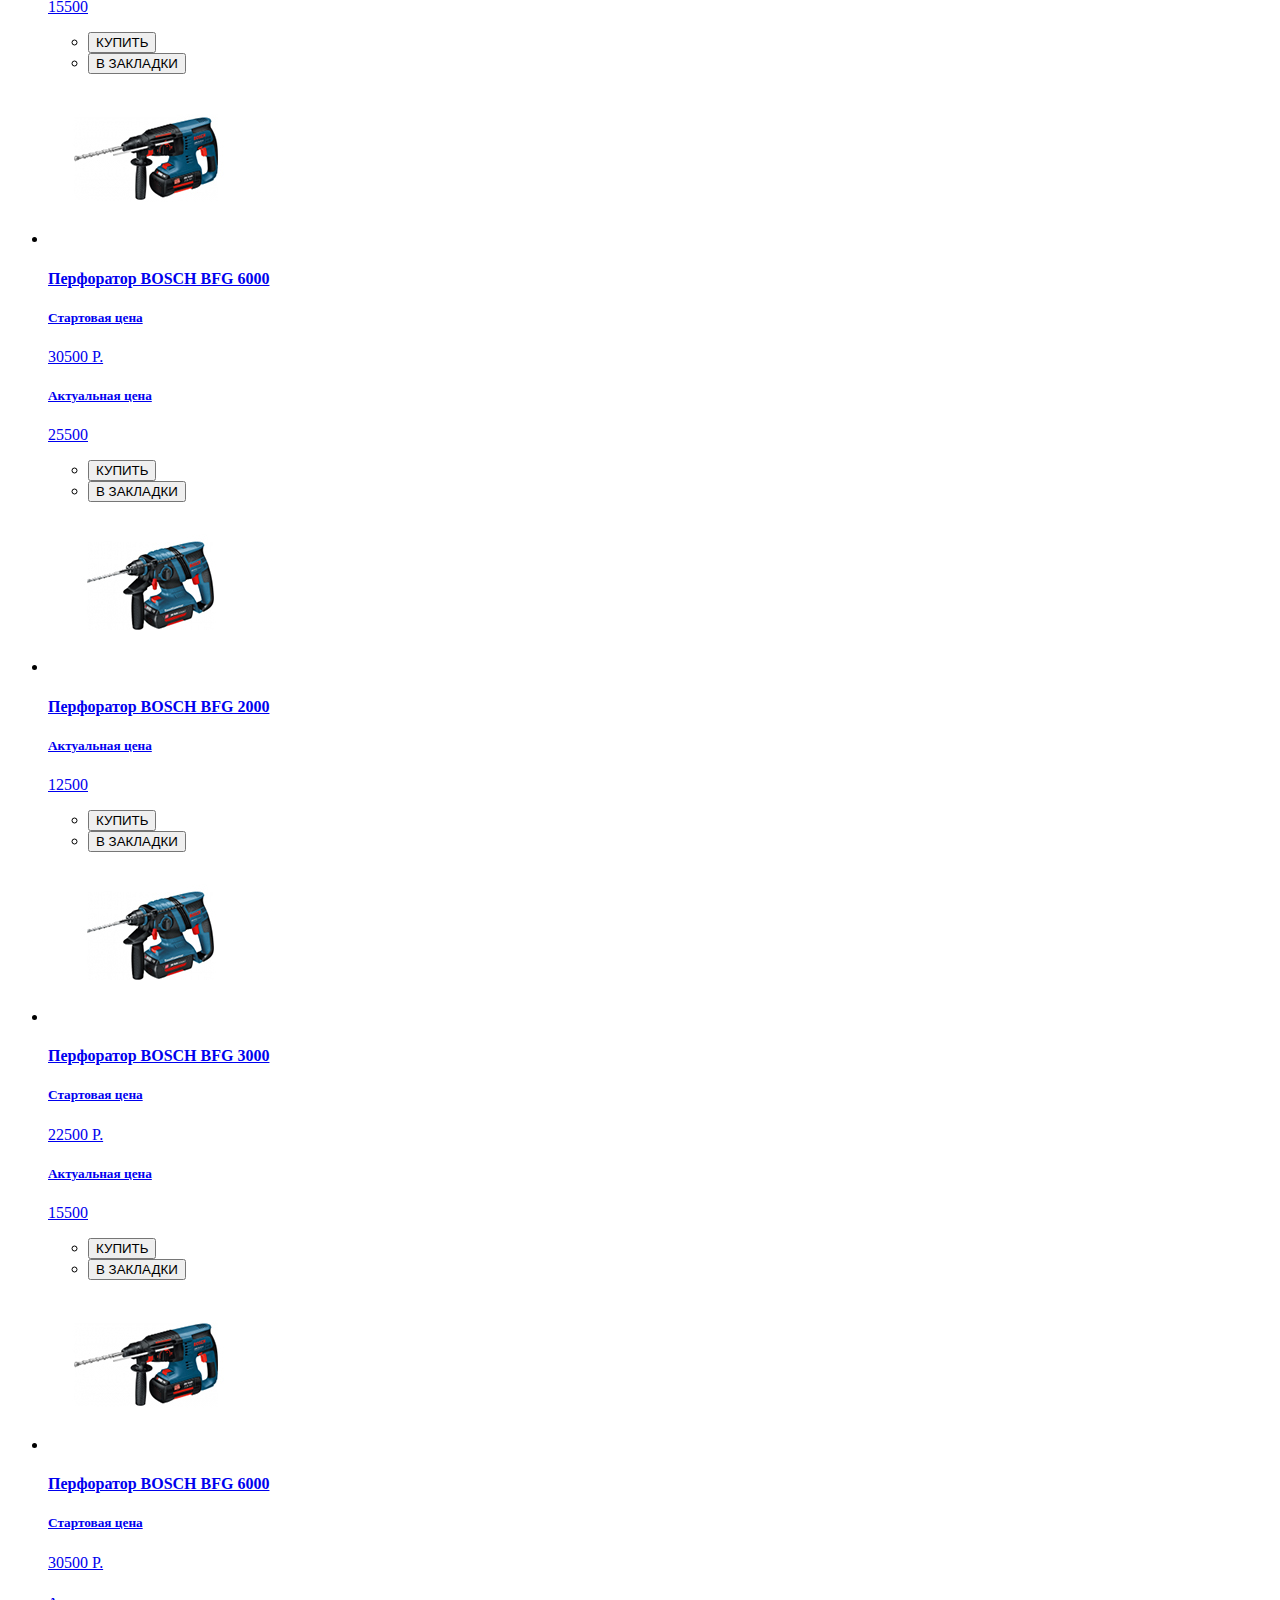
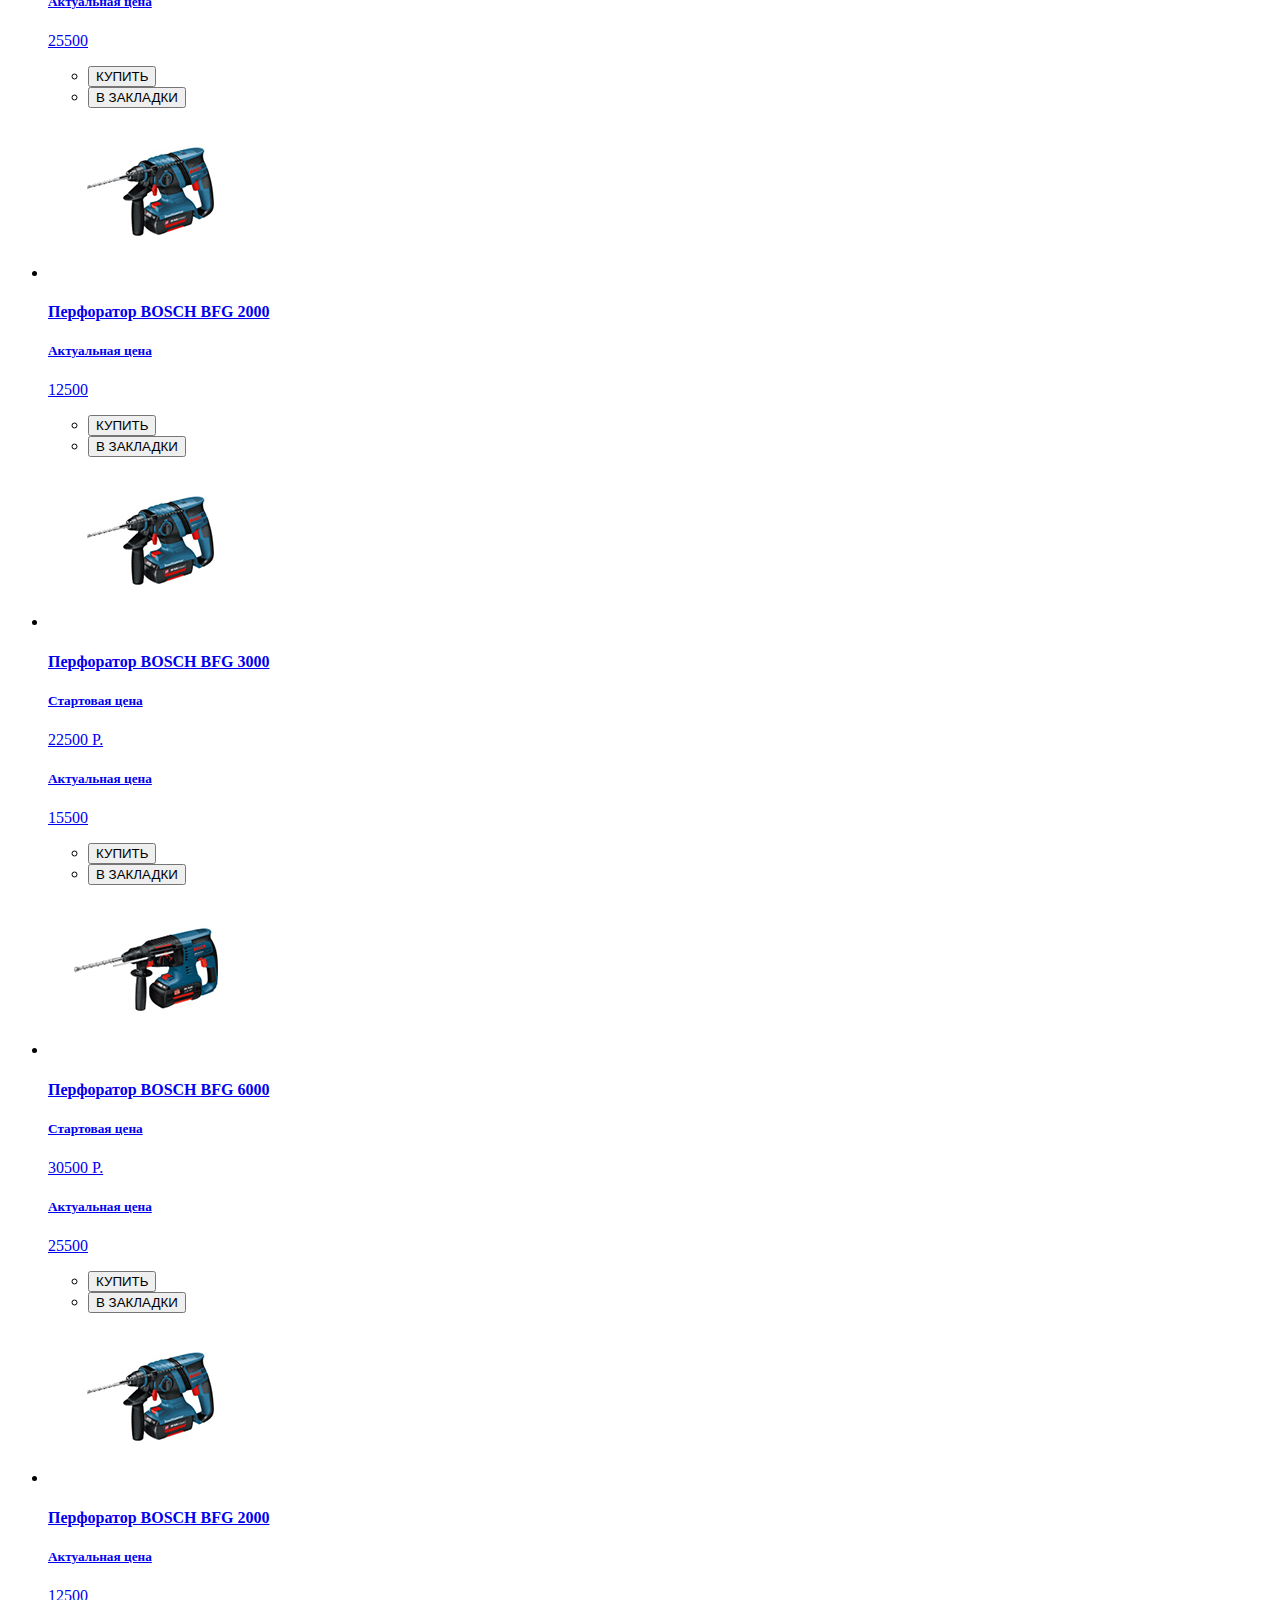
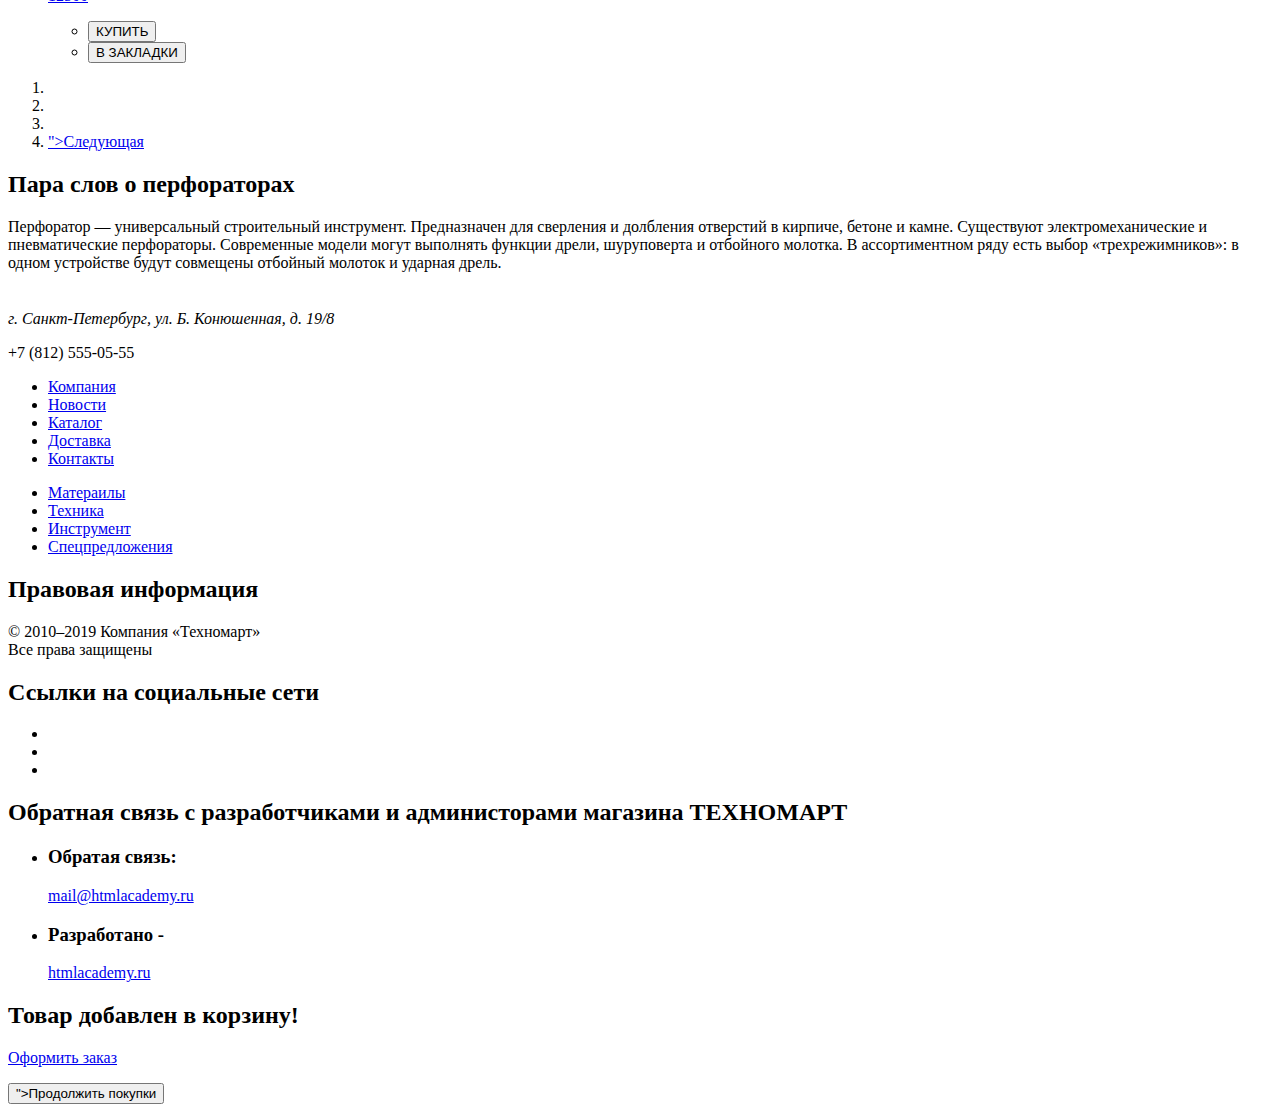
==== commit 5554613d: "Для удоства удалил старые стили, закомментированные в img/style.css" ====
--- a/catalog.html
+++ b/catalog.html
@@ -382,7 +382,7 @@
                 </li>
 
                 <li class="paginator-item">
-                    <a href="#" class="btn btn-gray">Следующая</a>
+                    <a href="#" class="btnclass="btn btn-green icon-basket">">Следующая</a>
                 </li>
             </ol>
             <!-- /.paginator-list -->
@@ -480,7 +480,7 @@
             <a class="btn btn-red" href="#">Оформить заказ</a>
         </p>
         <p class="half-width">
-            <button type="button" class="btn btn-gray">Продолжить покупки</button>
+            <button type="button" class="btnclass="btn btn-green icon-basket">">Продолжить покупки</button>
         </p>
     </div>
     <!-- /.modal-cart-add -->
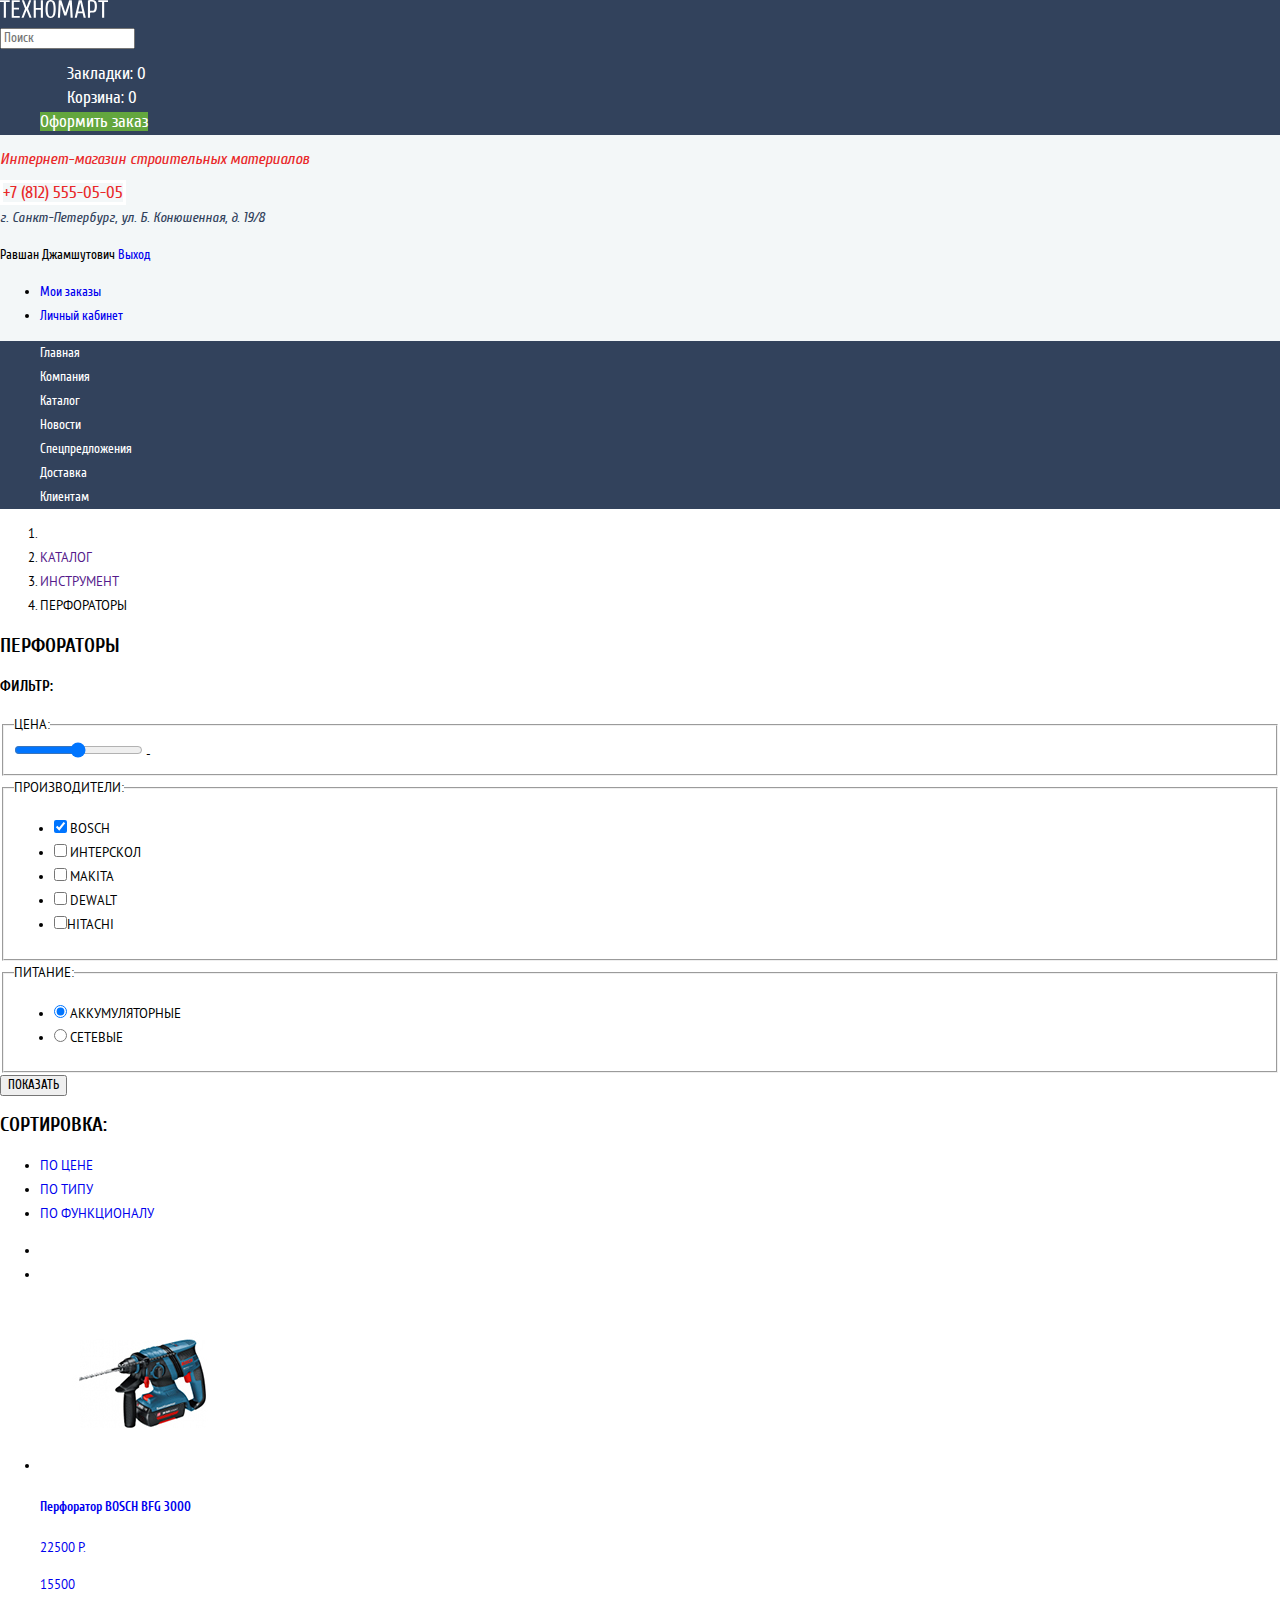
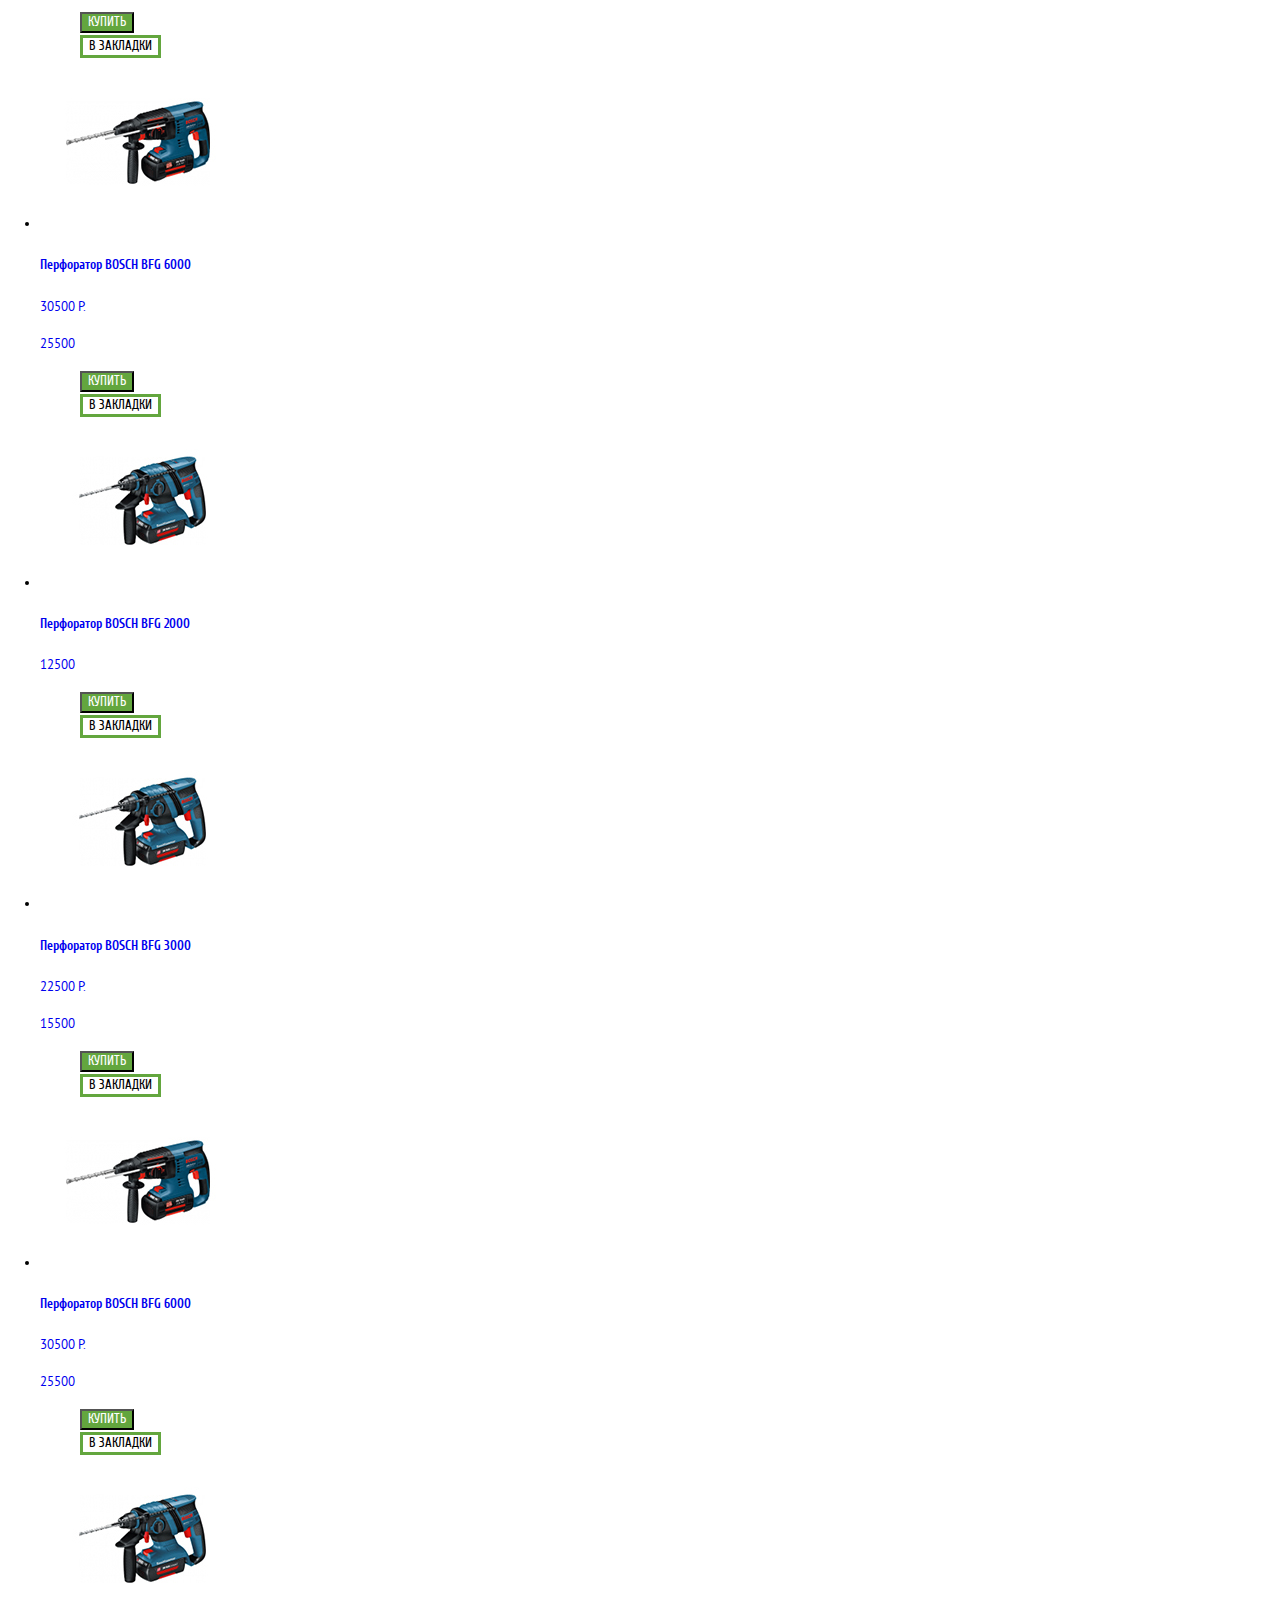
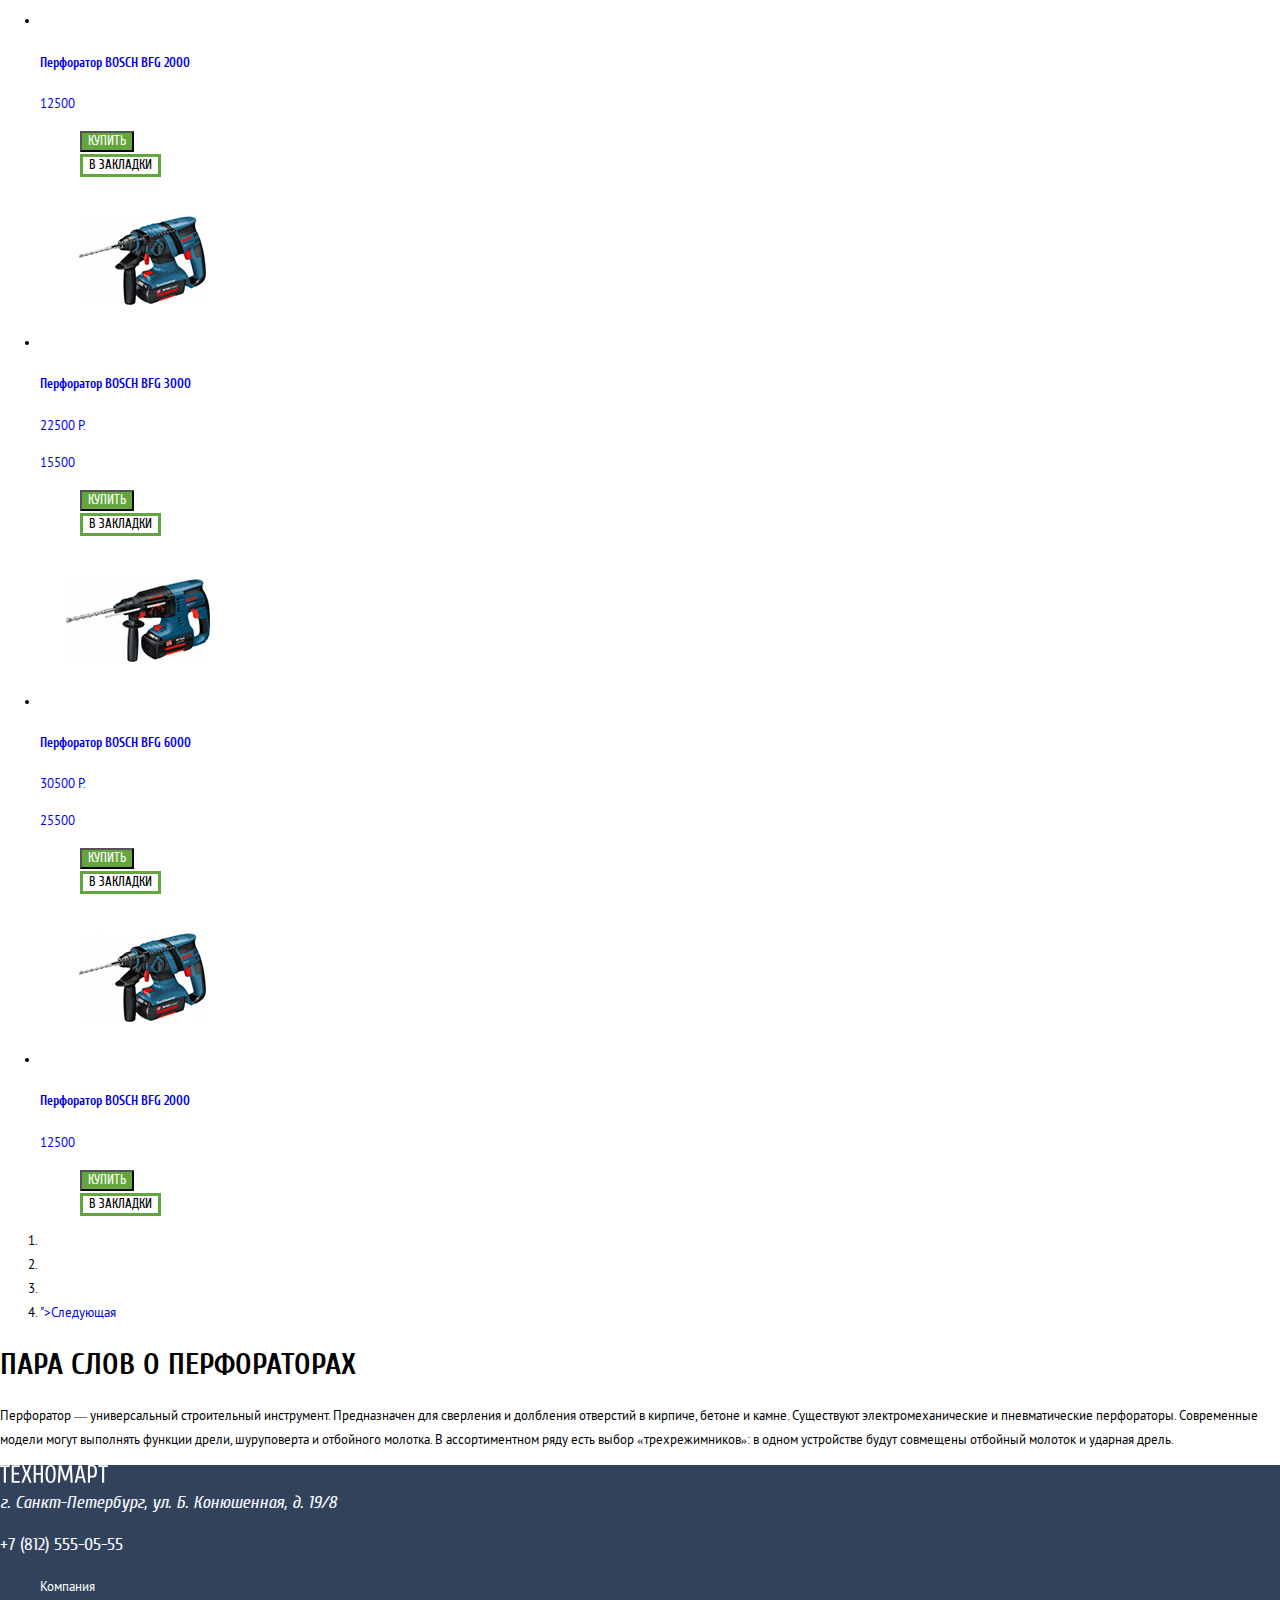
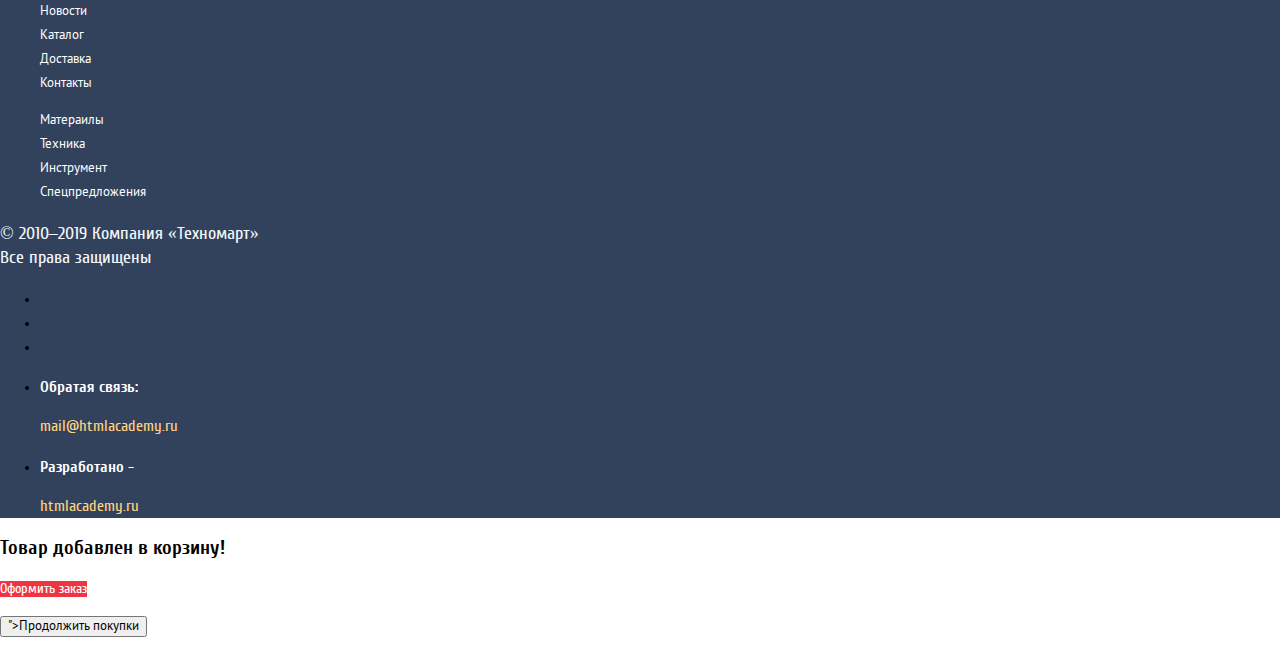
==== commit e79f5313: "Усё! Практически :)" ====
--- a/catalog.html
+++ b/catalog.html
@@ -3,6 +3,8 @@
   <head>
     <meta charset="utf-8">
     <title>Техномарт | Каталог продукции</title>
+    <link rel="stylesheet" href="css/normalize.css">
+    <link rel="stylesheet" href="css/style.css">
   </head>
   <body>
     <!-- Main header of all site pages -->
@@ -15,12 +17,12 @@
                 <input type="text" class="icon-search" name="search-field" placeholder="Поиск" value="">
             </form>
 
-            <ul class="shop-navigation">
-                <li><a class="btn btn-bookmarks" href="#">Закладки: 0</a></li>
-                <li><a class="btn btn-cart" href="#">Корзина: 0</a></li>
-                <li><a class="btn btn-checkout" href="#">Оформить заказ</a></li>
+            <ul class="main-navigation-list">
+                <li class="main-navigation-item"><a class="btn btn-favorites" href="#">Закладки: 0</a></li>
+                <li class="main-navigation-item"><a class="btn btn-basket" href="#">Корзина: 0</a></li>
+                <li class="main-navigation-item"><a class="btn btn-checkout" href="#">Оформить заказ</a></li>
             </ul>
-            <!-- /.shop-navigaion -->
+            <!-- /.main-navigation-list -->
         </nav>
         <!-- /.main-navigation -->
  
--- a/css/style.css
+++ b/css/style.css
@@ -0,0 +1,675 @@
+@font-face
+{
+    font-family: 'Corpum';
+    font-weight: normal;
+    font-style: normal;
+
+    src: url('../fonts/cuprum.woff') format('woff');
+}
+
+@font-face
+{
+    font-family: 'Corpum';
+    font-weight: bold;
+    font-style: normal;
+
+    src: url('../fonts/cuprumbold.woff') format('woff');
+}
+
+@font-face
+{
+    font-family: 'Corpum';
+    font-weight: normal;
+    font-style: italic;
+
+    src: url('../fonts/cuprumitalic.woff') format('woff');
+}
+
+@font-face
+{
+    font-family: 'Corpum';
+    font-weight: bold;
+    font-style: italic;
+
+    src: url('../fonts/cuprumbolditalic.woff') format('woff');
+}
+
+@font-face
+{
+    font-family: 'PTSans';
+    font-weight: normal;
+    font-style: normal;
+
+    src: url('../fonts/ptsans.woff') format('woff');
+}
+
+@font-face
+{
+    font-family: 'PTSans';
+    font-weight: bold;
+    font-style: normal;
+
+    src: url('../fonts/ptsansbold.woff') format('woff');
+}
+
+body
+{
+    font: 13px / 24px 'PTSans', sans-serif;
+
+    margin: 0;
+    padding: 0;
+
+    color: #000;
+    background-color: #fff;
+}
+
+a
+{
+    text-decoration: none;
+}
+
+h1,
+h2,
+h3,
+h4
+{
+    font-family: 'Corpum';
+}
+
+.visually-hidden
+{
+    position: absolute;
+
+    clip: rect(0 0 0 0);
+
+    width: 1px;
+    height: 1px;
+    margin: -1px;
+}
+
+.uppercase
+{
+    text-transform: uppercase;
+}
+
+
+/* Button decoration */
+.btn
+{
+    font-family: 'Corpum';
+
+    cursor: pointer;
+}
+
+.btn.btn-red
+{
+    font-size: 14px;
+    line-height: 18px;
+
+    color: #fff;
+    background-color: #ee3643;
+}
+
+.btn.btn-red:hover,
+.btn.btn-red:focus
+{
+    background-color: #ca2c37;
+}
+
+.btn.btn-red:active
+{
+    background-color: #ba2732;
+}
+
+.btn.btn-green
+{
+    color: #fff;
+    background-color: #63a63e;
+}
+
+.btn.btn-green:hover,
+.btn.btn-green:focus
+{
+    background-color: #5fbb2d;
+}
+
+.btn.btn-green:active
+{
+    background-color: #518534;
+}
+
+.btn.btn-border-green
+{
+    border: 3px solid #63a63e;
+    background-color: #fff;
+}
+
+.btn.btn-border-green:hover,
+.btn.btn-border-green:focus
+{
+    color: #32425c;
+    border: 3px solid #32425c;
+}
+
+.btn.btn-border-green:active
+{
+    color: #c1c6ce;
+    border: #c1c6ce;
+}
+
+
+/* Design of main site header */
+.main-header
+{
+    font-family: 'Corpum', sans-serif;
+
+    background-color: #f3f7f8;
+}
+
+/* Website menu design */
+.main-navigation,
+.site-navigation
+{
+    width: 100%;
+
+    background-color: #32425c;
+}
+
+.main-navigation-list,
+.site-navigation-list
+{
+    list-style: none;
+}
+
+.main-navigation a,
+.site-navigation a
+{
+    color: #fff;
+}
+.site-navigation .site-navigation-item a
+{
+    font-family: inherit;
+}
+
+/* Menu design - Reaction when you hover on the menu item */
+
+.main-navigation .main-navigation-item:hover a:hover,
+.main-navigation .main-navigation-item:focus a:focus
+{
+    color: #fff;
+    background-color: #212a3a;
+}
+
+.site-navigation .site-navigation-item:hover a:hover,
+.site-navigation .site-navigation-item:focus a:focus
+{
+    color: #fff;
+    background-color: #293449;
+}
+
+/* Menu design - Reaction of clicking on the menu item */
+.main-navigation .main-navigation-item:active a:active
+{
+    color: #babbbd;
+    background-color: #161d29;
+}
+.site-navigation .site-navigation-item:active a:active
+{
+    color: #a8abaf;
+    background-color: #1d2739;
+}
+
+.site-navigation .site-navigation-item
+{
+    font-size: 17px;
+    line-height: 17px;
+}
+
+/* Menu design  */
+.main-header a.btn
+{
+    font-size: 17px;
+    line-height: 18px;
+
+    position: relative;
+}
+
+.btn.btn-favorites,
+.btn.btn-basket
+{
+    padding-left: 27px;
+}
+
+.btn.btn-basket::before,
+.btn.btn-favorites::before
+{
+    position: absolute;
+    top: 0;
+    left: 0;
+
+    width: 14px;
+    height: 16px;
+
+    content: '';
+
+    background-repeat: no-repeat;
+    background-position: left;
+}
+
+.btn.btn-basket::before
+{
+    background-image: url('../img/icon-basket.svg');
+}
+
+.btn.btn-favorites::before
+{
+    background-image: url('../img/icon-favorites.svg');
+}
+
+.btn.btn-cart
+{
+    padding-left: 50px;
+}
+
+.main-header a.btn.btn-checkout
+{
+    font-size: 17px;
+    line-height: 18px;
+
+    background-color: #63a63e;
+}
+
+.main-header a.btn.btn-checkout:hover,
+.main-header a.btn.btn-checkout:focus
+{
+    background-color: #5fbb2d;
+}
+
+.main-header a.btn.btn-checkout:active
+{
+    background-color: #518534;
+}
+
+.main-header h1
+{
+    font-size: 16px;
+    font-weight: normal;
+    font-style: italic;
+    line-height: 23px;
+
+    color: #e9292a;
+}
+
+.main-header a.btn.btn-call,
+.main-header a.btn.btn-call:hover,
+.main-header a.btn.btn-call:focus,
+.main-header a.btn.btn-call:active,
+.main-header a.btn.btn-call:visited
+{
+    color: #e9292a;
+    border: 3px solid #fff;
+    background-color: transparent;
+}
+
+.main-header address
+{
+    font-family: inherit;
+    font-size: 14px;
+    line-height: 24px;
+
+    color: #32425c;
+}
+
+.profile-area-list
+{
+    list-style: none;
+}
+
+.main-header a.btn.btn-logon,
+.main-header a.btn.btn-registration
+{
+    font-family: inherit;
+    font-size: 21px;
+    line-height: 21px;
+
+    color: #000;
+    background-color: #fff;
+}
+
+.main-header a.btn:hover
+{
+    color: #ee3643;
+}
+
+.main-header a.btn:active
+{
+    color: #cacaca;
+}
+
+/* Styling sections 
+   Styling section - Design section "Features" */
+.section-features .features-list
+{
+    list-style: none;
+}
+
+.section-features .features-list .feature-item.bg-yellowish
+{
+    background-color: #ffbf47;
+}
+
+.section-features .features-list .feature-item.bg-blue
+{
+    background-color: #3bbce3;
+}
+
+.section-features .features-list .feature-item.bg-pink
+{
+    background-color: #dc91d8;
+}
+
+.section-features .features-list .feature-item.bg-green
+{
+    background-color: #8ed78f;
+}
+
+
+.section-features .features-list .feature-title
+{
+    font-size: 24px;
+    font-weight: bold;
+    line-height: 30px;
+
+    color: #fff;
+}
+
+.section-features .feature-item .btn
+{
+    font-size: 14px;
+    line-height: 18px;
+
+    color: #fff;
+    background-color: rgba(0, 0, 0, .1);
+}
+
+
+.section-features .feature-item .btn:hover,
+.section-features .feature-item .btn:focus
+{
+    background-color: rgba(0, 0, 0, .2);
+}
+
+.section-features .feature-item .btn:active
+{
+    background-color: rgba(0, 0, 0, .3);
+}
+
+.section-features .slider-list
+{
+    list-style: none;
+}
+
+
+.section-features .slider-item .slider-title,
+.section-features .slider-item .slider-content
+{
+    font-family: 'Corpum';
+
+    color: #fff;
+}
+
+.section-features .slider-item .slider-title
+{
+    font-size: 36px;
+    font-weight: bold;
+    line-height: 36px;
+}
+
+.section-features .slider-item .slider-content
+{
+    font-size: 18px;
+    line-height: 24px;
+}
+
+.section-catalog-popular .section-header
+{
+    background-color: #f9f5f0;
+}
+
+.section-catalog-popular .section-title
+{
+    font-family: 'Corpum';
+    font-size: 30px;
+    line-height: 30px;
+
+    color: #32425c;
+}
+
+.section-catalog-popular .catalog-list
+{
+    list-style: none;
+}
+
+.section-catalog-popular .catalog-list .catalog-title,
+.section-catalog-popular .catalog-list .catalog-last-price,
+.section-catalog-popular .catalog-list .catalog-price
+{
+    font-family: 'PTSans';
+    font-weight: bold;
+}
+
+.section-catalog-popular .catalog-list .catalog-title
+{
+    font-size: 18px;
+    font-weight: bold;
+    line-height: 20px;
+
+    color: #000;
+}
+
+.section-catalog-popular .catalog-list .catalog-last-price
+{
+    font-size: 17px;
+    line-height: 18px;
+
+    color: #a9a9a9;;
+}
+
+.section-catalog-popular .catalog-list .catalog-price
+{
+    font-size: 17px;
+    line-height: 18px;
+
+    color: #fff;
+    background-color: #ee3643;
+}
+
+.catalog-popup .popup-buttons-list
+{
+    list-style: none;
+}
+
+.section-manufacturers .section-header
+{
+    background-color: #f9f5f0;
+}
+
+.section-manufacturers .section-title
+{
+    font-family: 'Corpum';
+    font-size: 30px;
+    line-height: 30px;
+
+    color: #32425c;
+}
+
+.section-manufacturers .manufacturers-list
+{
+    list-style: none;
+}
+
+
+.section-services
+{
+    font-family: 'PTSans';
+    font-size: 13px;
+    line-height: 24px;
+
+    background-color: #f4f8fa;
+}
+
+.services-list,
+.services-description-list
+{
+    list-style: none;
+}
+
+.services-list .service-item
+{
+    background-color: #32425c;
+}
+
+.services-list .service-item .service-title
+{
+    font-family: 'Corpum';
+    font-size: 21px;
+    font-weight: bold;
+    line-height: 30px;
+
+    color: #fff;
+}
+
+.services-list .service-item:hover,
+.services-list .service-item:focus
+{
+    background-color: #32425c;
+}
+
+.services-list .service-item.active
+{
+    background-color: #fff;
+}
+
+.section-services .service-item.active .service-title
+{
+    color: #32425c;
+}
+
+.services-description-list .services-description
+{
+    font-family: 'PTSans';
+    font-size: 13px;
+    line-height: 24px;
+}
+
+.services-description-list .services-subtitle
+{
+    font-family: 'Corpum';
+    font-size: 36px;
+    line-height: 36px;
+
+    color: #32425c;
+}
+
+
+.section-about
+{
+    font-family: 'PTSans';
+    font-size: 13px;
+    line-height: 24px;
+}
+
+.section-about .section-headline
+{
+    font-family: 'Corpum';
+    font-size: 30px;
+    line-height: 30px;
+}
+
+.main-footer
+{
+    background-color: #32425c;
+}
+
+.footer-copyright p
+{
+    font-family: 'Corpum';
+    font-size: 16px;
+    line-height: 18px;
+
+    color: #fff;
+}
+
+.main-footer address,
+.main-footer p
+{
+    font-family: 'Corpum';
+    font-size: 18px;
+    line-height: 24px;
+
+    color: #f3f7f9;
+}
+
+.site-navigation-footer-top-list,
+.site-navigation-footer-bottom-list
+{
+    list-style: none;
+}
+
+.site-navigation-footer-top-list navigation-item a,
+.site-navigation-footer-bottom-list navigation-item a
+{
+    font-family: 'Corpum';
+    font-size: 18px;
+    line-height: 24px;
+
+    color: #f1f5f7;
+}
+
+.site-navigation-footer-top-list .navigation-item:hover a,
+.site-navigation-footer-top-list .navigation-item:focus a,
+.site-navigation-footer-bottom-list .navigation-item:hover a,
+.site-navigation-footer-bottom-list .navigation-item:focus a
+{
+    color: #ffd180;
+}
+
+.site-navigation-footer-bottom-list .navigation-item:hover a,
+.site-navigation-footer-bottom-list .navigation-item:focus a
+{
+    text-decoration: underline;
+}
+
+.main-footer .footer-feedback-list
+{
+    list-style: none;
+}
+
+.main-footer .footer-feedback-list .feedback-title
+{
+    font-family: 'Corpum';
+    font-size: 16px;
+    line-height: 18px;
+
+    color: #fff;
+}
+
+.main-footer .footer-feedback-list a
+{
+    font-family: 'Corpum';
+    font-size: 16px;
+    line-height: 18px;
+
+    color: #ffd180;
+}
+
+.main-footer .footer-feedback-list a:hover,
+.main-footer .footer-feedback-list a:focus
+{
+    text-decoration: underline;
+}
+
+.main-footer .footer-feedback-list a:active
+{
+    color: #ee3643;
+}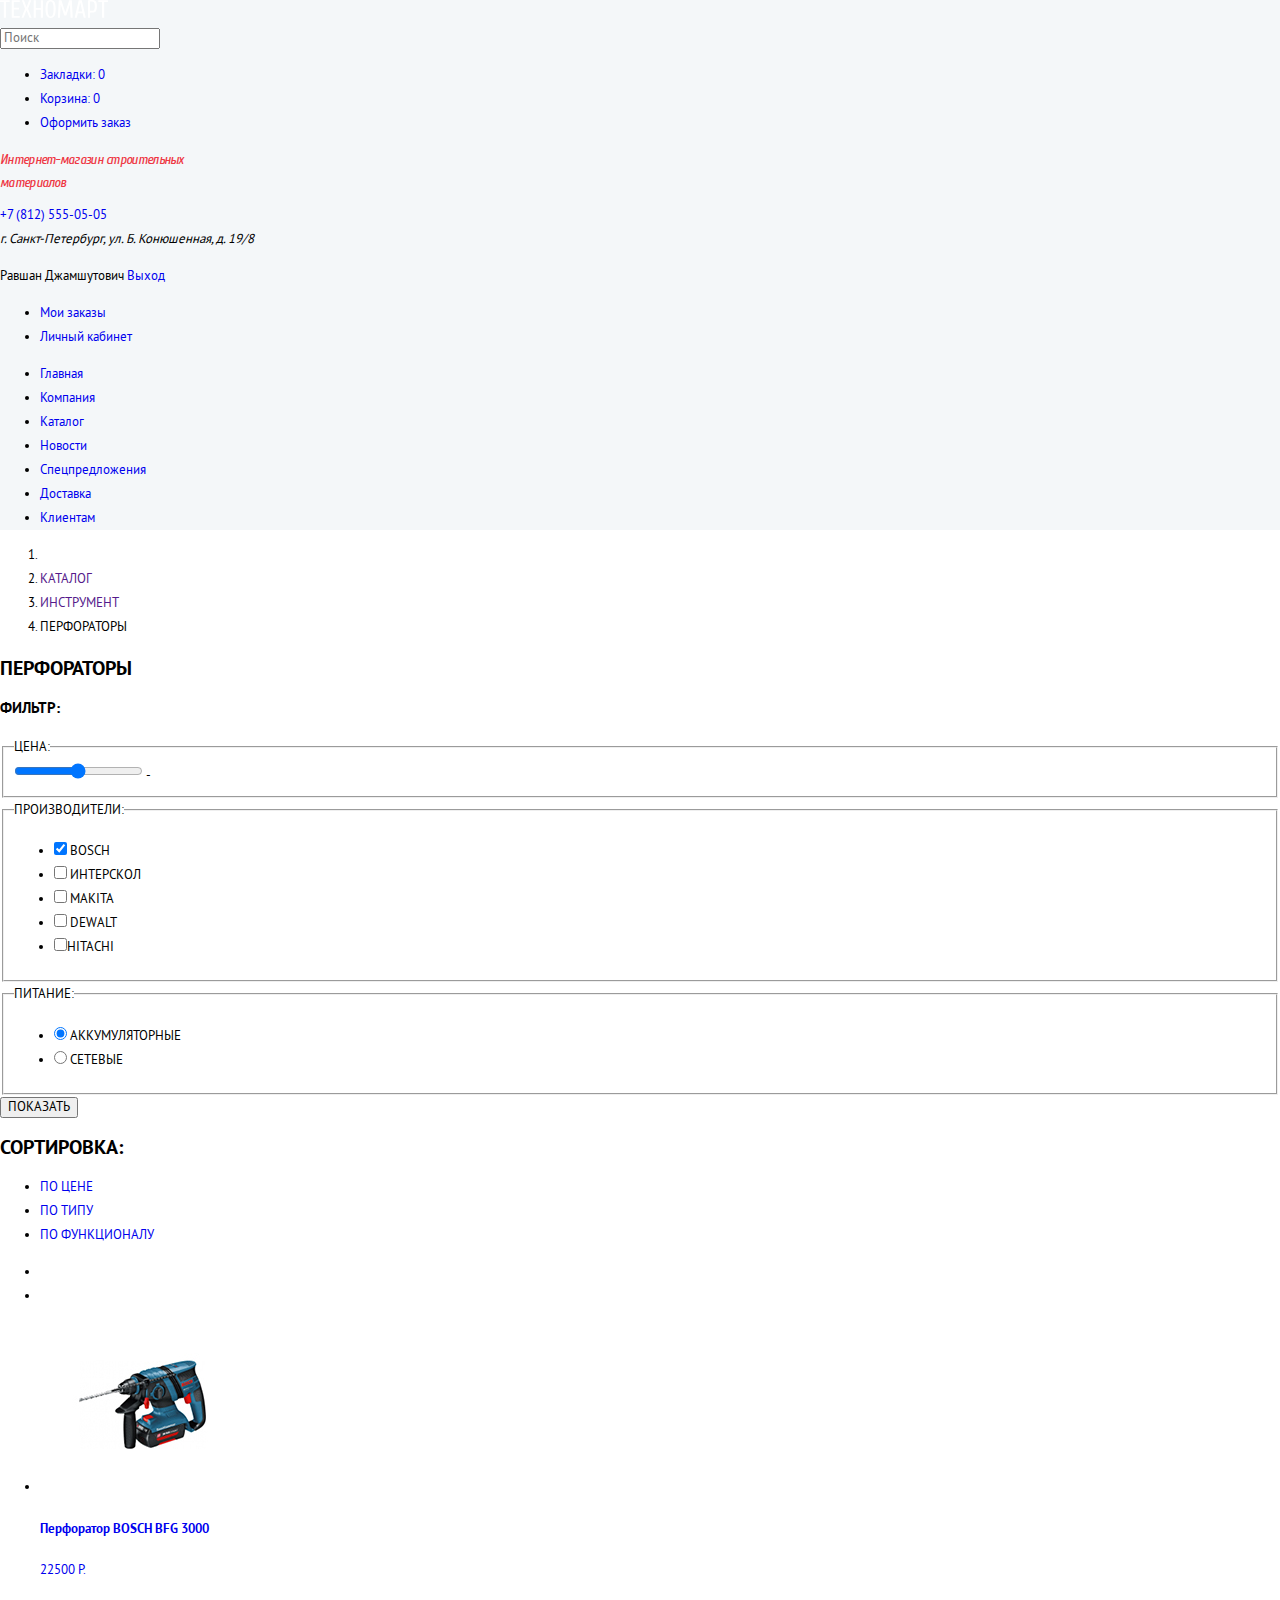
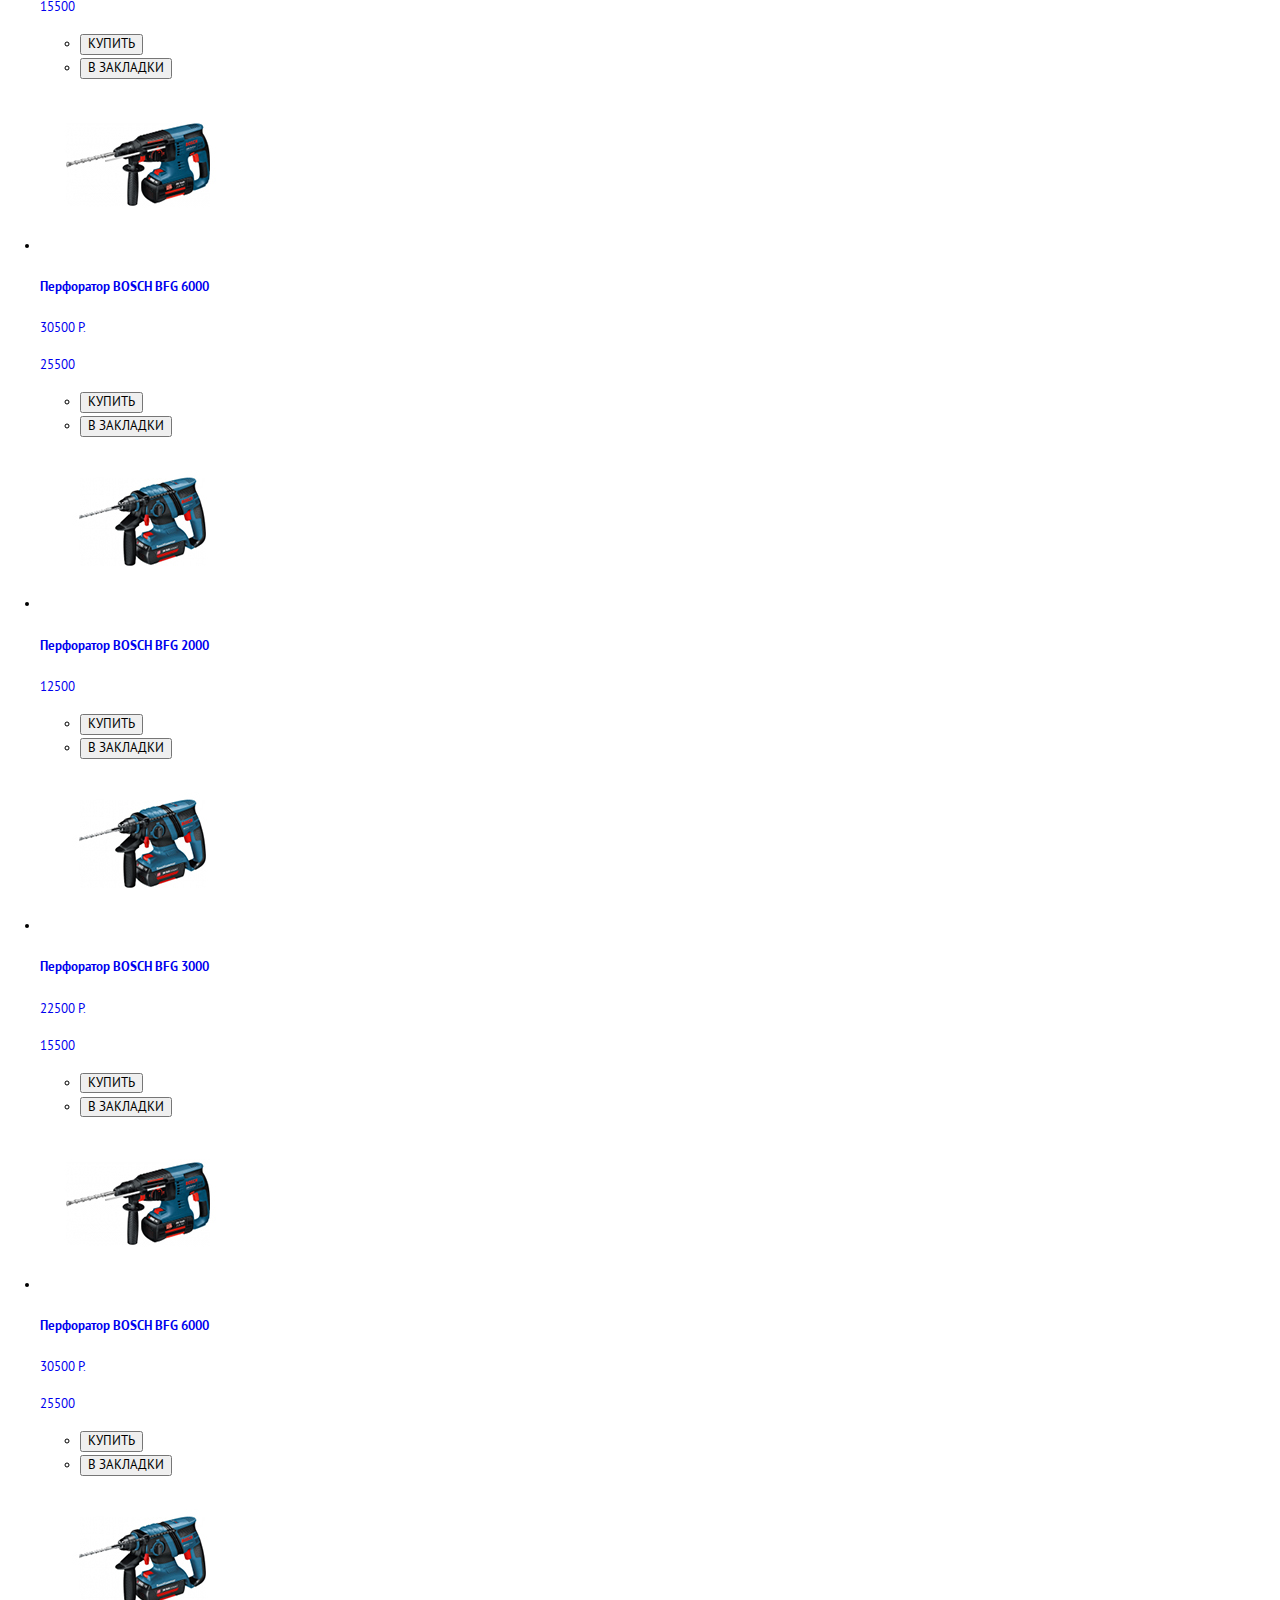
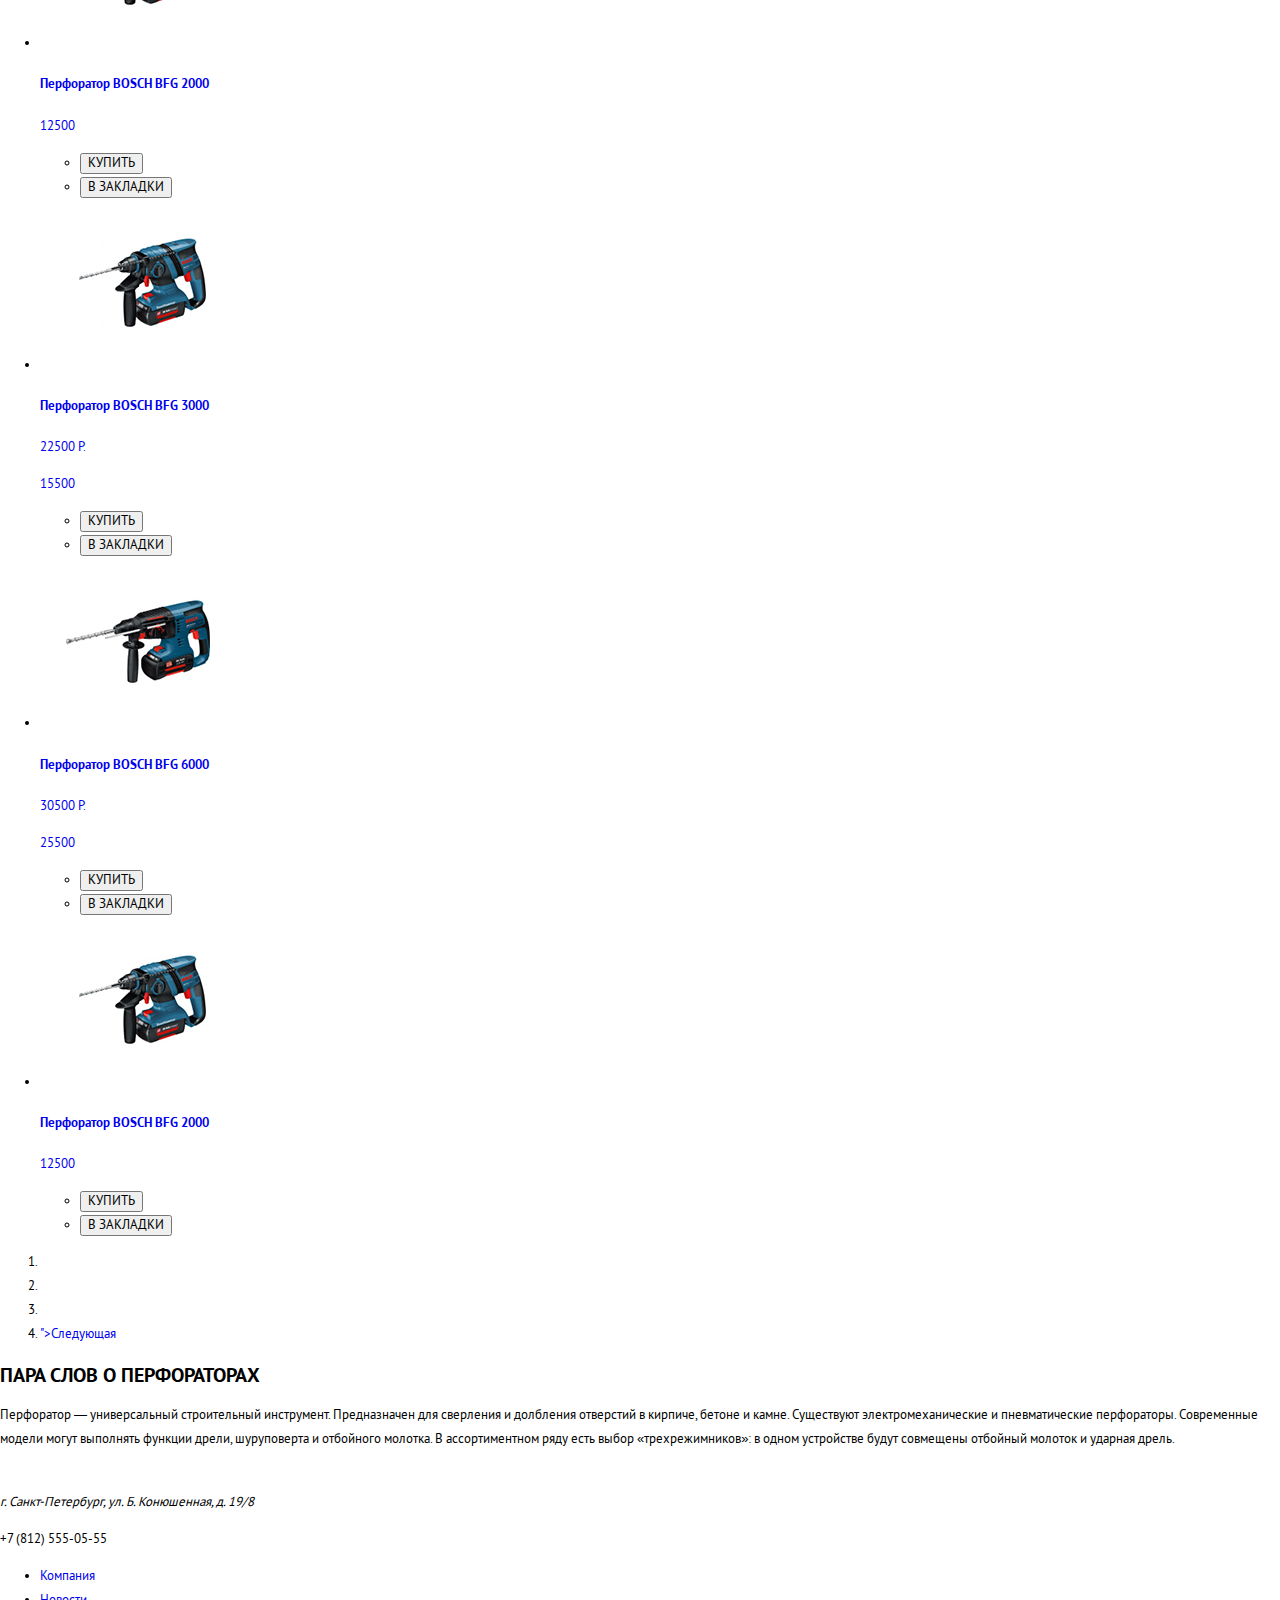
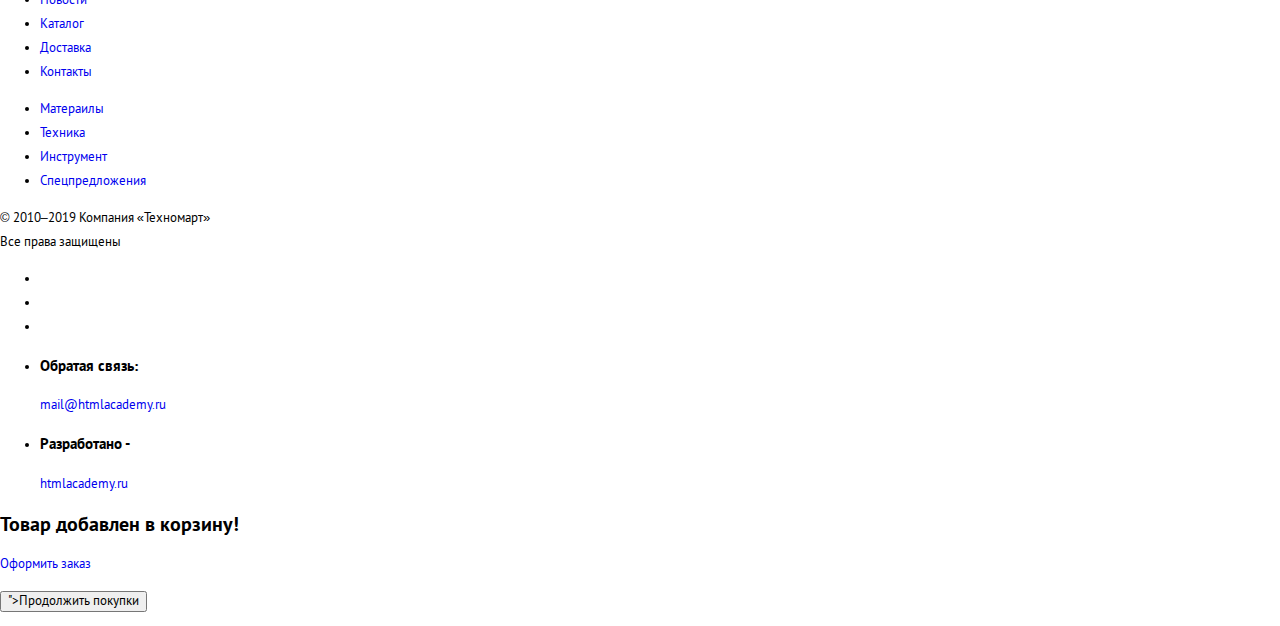
==== commit 6ca6800c: "Удалил весь CSS код и начал заново" ====
--- a/catalog.html
+++ b/catalog.html
@@ -18,7 +18,7 @@
             </form>
 
             <ul class="main-navigation-list">
-                <li class="main-navigation-item"><a class="btn btn-favorites" href="#">Закладки: 0</a></li>
+                <li class="main-navigation-item"><a class="btn btn-favorite" href="#">Закладки: 0</a></li>
                 <li class="main-navigation-item"><a class="btn btn-basket" href="#">Корзина: 0</a></li>
                 <li class="main-navigation-item"><a class="btn btn-checkout" href="#">Оформить заказ</a></li>
             </ul>
--- a/css/style.css
+++ b/css/style.css
@@ -1,60 +1,81 @@
 @font-face
 {
-    font-family: 'Corpum';
+    font-family: Curpum;
     font-weight: normal;
     font-style: normal;
-
-    src: url('../fonts/cuprum.woff') format('woff');
+    font-display: swap;
+    src: url('../fonts/cuprum.woff2') format('woff2'),
+    url('../fonts/cuprum.woff') format('woff');
 }
 
 @font-face
 {
-    font-family: 'Corpum';
+    font-family: Curpum;
     font-weight: bold;
     font-style: normal;
-
-    src: url('../fonts/cuprumbold.woff') format('woff');
+    font-display: swap;
+    src: url('../fonts/cuprumbold.woff2') format('woff2'),
+         url('../fonts/cuprumbold.woff') format('woff');
+    
 }
 
 @font-face
 {
-    font-family: 'Corpum';
+    font-family: Curpum;
     font-weight: normal;
     font-style: italic;
-
-    src: url('../fonts/cuprumitalic.woff') format('woff');
+    font-display: swap;
+    src: url('../fonts/cuprumitalic.woff2') format('woff2'),
+         url('../fonts/cuprumitalic.woff') format('woff');
 }
 
 @font-face
 {
-    font-family: 'Corpum';
+    font-family: Curpum;
     font-weight: bold;
     font-style: italic;
-
-    src: url('../fonts/cuprumbolditalic.woff') format('woff');
+    font-display: swap;
+    src: url('../fonts/cuprumbolditalic.woff2') format('woff2'),
+         url('../fonts/cuprumbolditalic.woff') format('woff');
 }
 
 @font-face
 {
-    font-family: 'PTSans';
+    font-family: PT Sans;
     font-weight: normal;
     font-style: normal;
-
-    src: url('../fonts/ptsans.woff') format('woff');
+    font-display: swap;
+    src: url('../fonts/ptsans.woff2') format('woff2'),
+         url('../fonts/ptsans.woff') format('woff');
 }
 
 @font-face
 {
-    font-family: 'PTSans';
+    font-family: PT Sans;
     font-weight: bold;
     font-style: normal;
+    font-display: swap;
+    src: url('../fonts/ptsansbold.woff2') format('woff2'),
+    url('../fonts/ptsansbold.woff') format('woff');
+}
 
-    src: url('../fonts/ptsansbold.woff') format('woff');
+html
+{
+    box-sizing: border-box;
+}
+
+*,
+::before,
+*::after
+{
+    box-sizing: inherit;
 }
 
 body
 {
-    font: 13px / 24px 'PTSans', sans-serif;
+    font-family: PT Sans, sans-serif;
+    font-size: 13px;
+    line-height: 24px;
 
     margin: 0;
     padding: 0;
@@ -66,14 +87,6 @@
 a
 {
     text-decoration: none;
-}
-
-h1,
-h2,
-h3,
-h4
-{
-    font-family: 'Corpum';
 }
 
 .visually-hidden
@@ -92,584 +105,70 @@
     text-transform: uppercase;
 }
 
+/* Buttons */
+.button {
+    font-family: Curpum, Bookman;
 
-/* Button decoration */
-.btn
-{
-    font-family: 'Corpum';
-
-    cursor: pointer;
+    background-color: transparent;
 }
 
-.btn.btn-red
-{
-    font-size: 14px;
-    line-height: 18px;
-
-    color: #fff;
-    background-color: #ee3643;
-}
-
-.btn.btn-red:hover,
-.btn.btn-red:focus
-{
-    background-color: #ca2c37;
-}
-
-.btn.btn-red:active
-{
-    background-color: #ba2732;
-}
-
-.btn.btn-green
-{
+/* Buttons - Buttons colors */
+.button-green {
     color: #fff;
     background-color: #63a63e;
 }
 
-.btn.btn-green:hover,
-.btn.btn-green:focus
-{
+.button-green:hover,
+.button-green:focus {
     background-color: #5fbb2d;
 }
 
-.btn.btn-green:active
-{
+.button-green:active {
+    color: #b6c8ae;
     background-color: #518534;
 }
 
-.btn.btn-border-green
-{
-    border: 3px solid #63a63e;
-    background-color: #fff;
+.button-outline-green {
+
 }
 
-.btn.btn-border-green:hover,
-.btn.btn-border-green:focus
-{
-    color: #32425c;
-    border: 3px solid #32425c;
+/* Buttons - Button icons */
+.button-favorite {
+
 }
 
-.btn.btn-border-green:active
-{
-    color: #c1c6ce;
-    border: #c1c6ce;
+.button-basket {
+
 }
 
-
-/* Design of main site header */
-.main-header
-{
-    font-family: 'Corpum', sans-serif;
-
-    background-color: #f3f7f8;
+/* Header website styling */
+.main-header {
+    background-color: #f4f7f9;
 }
 
-/* Website menu design */
-.main-navigation,
-.site-navigation
-{
-    width: 100%;
-
-    background-color: #32425c;
+.user-navigation-block {
+    background-color: #293449;
 }
 
-.main-navigation-list,
-.site-navigation-list
-{
+.user-navigation-list {
     list-style: none;
 }
 
-.main-navigation a,
-.site-navigation a
-{
+.user-navigation-list .button {
     color: #fff;
-}
-.site-navigation .site-navigation-item a
-{
-    font-family: inherit;
+
+    font-size: 17px;
+    line-height: 18px;
 }
 
-/* Menu design - Reaction when you hover on the menu item */
-
-.main-navigation .main-navigation-item:hover a:hover,
-.main-navigation .main-navigation-item:focus a:focus
-{
-    color: #fff;
-    background-color: #212a3a;
-}
-
-.site-navigation .site-navigation-item:hover a:hover,
-.site-navigation .site-navigation-item:focus a:focus
-{
-    color: #fff;
-    background-color: #293449;
-}
-
-/* Menu design - Reaction of clicking on the menu item */
-.main-navigation .main-navigation-item:active a:active
-{
-    color: #babbbd;
-    background-color: #161d29;
-}
-.site-navigation .site-navigation-item:active a:active
-{
-    color: #a8abaf;
-    background-color: #1d2739;
-}
-
-.site-navigation .site-navigation-item
-{
-    font-size: 17px;
-    line-height: 17px;
-}
-
-/* Menu design  */
-.main-header a.btn
-{
-    font-size: 17px;
-    line-height: 18px;
-
-    position: relative;
-}
-
-.btn.btn-favorites,
-.btn.btn-basket
-{
-    padding-left: 27px;
-}
-
-.btn.btn-basket::before,
-.btn.btn-favorites::before
-{
-    position: absolute;
-    top: 0;
-    left: 0;
-
-    width: 14px;
-    height: 16px;
-
-    content: '';
-
-    background-repeat: no-repeat;
-    background-position: left;
-}
-
-.btn.btn-basket::before
-{
-    background-image: url('../img/icon-basket.svg');
-}
-
-.btn.btn-favorites::before
-{
-    background-image: url('../img/icon-favorites.svg');
-}
-
-.btn.btn-cart
-{
-    padding-left: 50px;
-}
-
-.main-header a.btn.btn-checkout
-{
-    font-size: 17px;
-    line-height: 18px;
-
-    background-color: #63a63e;
-}
-
-.main-header a.btn.btn-checkout:hover,
-.main-header a.btn.btn-checkout:focus
-{
-    background-color: #5fbb2d;
-}
-
-.main-header a.btn.btn-checkout:active
-{
-    background-color: #518534;
-}
-
-.main-header h1
-{
-    font-size: 16px;
+.main-header .website-headline {
+    width: 200px;
+    font-family: Curpum, Arial, sans-serif;
+    font-size: 14px;
     font-weight: normal;
+    line-height: 23px;
+    letter-spacing: -0.7px;
     font-style: italic;
-    line-height: 23px;
-
-    color: #e9292a;
-}
-
-.main-header a.btn.btn-call,
-.main-header a.btn.btn-call:hover,
-.main-header a.btn.btn-call:focus,
-.main-header a.btn.btn-call:active,
-.main-header a.btn.btn-call:visited
-{
-    color: #e9292a;
-    border: 3px solid #fff;
-    background-color: transparent;
-}
-
-.main-header address
-{
-    font-family: inherit;
-    font-size: 14px;
-    line-height: 24px;
-
-    color: #32425c;
-}
-
-.profile-area-list
-{
-    list-style: none;
-}
-
-.main-header a.btn.btn-logon,
-.main-header a.btn.btn-registration
-{
-    font-family: inherit;
-    font-size: 21px;
-    line-height: 21px;
-
-    color: #000;
-    background-color: #fff;
-}
-
-.main-header a.btn:hover
-{
     color: #ee3643;
 }
 
-.main-header a.btn:active
-{
-    color: #cacaca;
-}
-
-/* Styling sections 
-   Styling section - Design section "Features" */
-.section-features .features-list
-{
-    list-style: none;
-}
-
-.section-features .features-list .feature-item.bg-yellowish
-{
-    background-color: #ffbf47;
-}
-
-.section-features .features-list .feature-item.bg-blue
-{
-    background-color: #3bbce3;
-}
-
-.section-features .features-list .feature-item.bg-pink
-{
-    background-color: #dc91d8;
-}
-
-.section-features .features-list .feature-item.bg-green
-{
-    background-color: #8ed78f;
-}
-
-
-.section-features .features-list .feature-title
-{
-    font-size: 24px;
-    font-weight: bold;
-    line-height: 30px;
-
-    color: #fff;
-}
-
-.section-features .feature-item .btn
-{
-    font-size: 14px;
-    line-height: 18px;
-
-    color: #fff;
-    background-color: rgba(0, 0, 0, .1);
-}
-
-
-.section-features .feature-item .btn:hover,
-.section-features .feature-item .btn:focus
-{
-    background-color: rgba(0, 0, 0, .2);
-}
-
-.section-features .feature-item .btn:active
-{
-    background-color: rgba(0, 0, 0, .3);
-}
-
-.section-features .slider-list
-{
-    list-style: none;
-}
-
-
-.section-features .slider-item .slider-title,
-.section-features .slider-item .slider-content
-{
-    font-family: 'Corpum';
-
-    color: #fff;
-}
-
-.section-features .slider-item .slider-title
-{
-    font-size: 36px;
-    font-weight: bold;
-    line-height: 36px;
-}
-
-.section-features .slider-item .slider-content
-{
-    font-size: 18px;
-    line-height: 24px;
-}
-
-.section-catalog-popular .section-header
-{
-    background-color: #f9f5f0;
-}
-
-.section-catalog-popular .section-title
-{
-    font-family: 'Corpum';
-    font-size: 30px;
-    line-height: 30px;
-
-    color: #32425c;
-}
-
-.section-catalog-popular .catalog-list
-{
-    list-style: none;
-}
-
-.section-catalog-popular .catalog-list .catalog-title,
-.section-catalog-popular .catalog-list .catalog-last-price,
-.section-catalog-popular .catalog-list .catalog-price
-{
-    font-family: 'PTSans';
-    font-weight: bold;
-}
-
-.section-catalog-popular .catalog-list .catalog-title
-{
-    font-size: 18px;
-    font-weight: bold;
-    line-height: 20px;
-
-    color: #000;
-}
-
-.section-catalog-popular .catalog-list .catalog-last-price
-{
-    font-size: 17px;
-    line-height: 18px;
-
-    color: #a9a9a9;;
-}
-
-.section-catalog-popular .catalog-list .catalog-price
-{
-    font-size: 17px;
-    line-height: 18px;
-
-    color: #fff;
-    background-color: #ee3643;
-}
-
-.catalog-popup .popup-buttons-list
-{
-    list-style: none;
-}
-
-.section-manufacturers .section-header
-{
-    background-color: #f9f5f0;
-}
-
-.section-manufacturers .section-title
-{
-    font-family: 'Corpum';
-    font-size: 30px;
-    line-height: 30px;
-
-    color: #32425c;
-}
-
-.section-manufacturers .manufacturers-list
-{
-    list-style: none;
-}
-
-
-.section-services
-{
-    font-family: 'PTSans';
-    font-size: 13px;
-    line-height: 24px;
-
-    background-color: #f4f8fa;
-}
-
-.services-list,
-.services-description-list
-{
-    list-style: none;
-}
-
-.services-list .service-item
-{
-    background-color: #32425c;
-}
-
-.services-list .service-item .service-title
-{
-    font-family: 'Corpum';
-    font-size: 21px;
-    font-weight: bold;
-    line-height: 30px;
-
-    color: #fff;
-}
-
-.services-list .service-item:hover,
-.services-list .service-item:focus
-{
-    background-color: #32425c;
-}
-
-.services-list .service-item.active
-{
-    background-color: #fff;
-}
-
-.section-services .service-item.active .service-title
-{
-    color: #32425c;
-}
-
-.services-description-list .services-description
-{
-    font-family: 'PTSans';
-    font-size: 13px;
-    line-height: 24px;
-}
-
-.services-description-list .services-subtitle
-{
-    font-family: 'Corpum';
-    font-size: 36px;
-    line-height: 36px;
-
-    color: #32425c;
-}
-
-
-.section-about
-{
-    font-family: 'PTSans';
-    font-size: 13px;
-    line-height: 24px;
-}
-
-.section-about .section-headline
-{
-    font-family: 'Corpum';
-    font-size: 30px;
-    line-height: 30px;
-}
-
-.main-footer
-{
-    background-color: #32425c;
-}
-
-.footer-copyright p
-{
-    font-family: 'Corpum';
-    font-size: 16px;
-    line-height: 18px;
-
-    color: #fff;
-}
-
-.main-footer address,
-.main-footer p
-{
-    font-family: 'Corpum';
-    font-size: 18px;
-    line-height: 24px;
-
-    color: #f3f7f9;
-}
-
-.site-navigation-footer-top-list,
-.site-navigation-footer-bottom-list
-{
-    list-style: none;
-}
-
-.site-navigation-footer-top-list navigation-item a,
-.site-navigation-footer-bottom-list navigation-item a
-{
-    font-family: 'Corpum';
-    font-size: 18px;
-    line-height: 24px;
-
-    color: #f1f5f7;
-}
-
-.site-navigation-footer-top-list .navigation-item:hover a,
-.site-navigation-footer-top-list .navigation-item:focus a,
-.site-navigation-footer-bottom-list .navigation-item:hover a,
-.site-navigation-footer-bottom-list .navigation-item:focus a
-{
-    color: #ffd180;
-}
-
-.site-navigation-footer-bottom-list .navigation-item:hover a,
-.site-navigation-footer-bottom-list .navigation-item:focus a
-{
-    text-decoration: underline;
-}
-
-.main-footer .footer-feedback-list
-{
-    list-style: none;
-}
-
-.main-footer .footer-feedback-list .feedback-title
-{
-    font-family: 'Corpum';
-    font-size: 16px;
-    line-height: 18px;
-
-    color: #fff;
-}
-
-.main-footer .footer-feedback-list a
-{
-    font-family: 'Corpum';
-    font-size: 16px;
-    line-height: 18px;
-
-    color: #ffd180;
-}
-
-.main-footer .footer-feedback-list a:hover,
-.main-footer .footer-feedback-list a:focus
-{
-    text-decoration: underline;
-}
-
-.main-footer .footer-feedback-list a:active
-{
-    color: #ee3643;
-}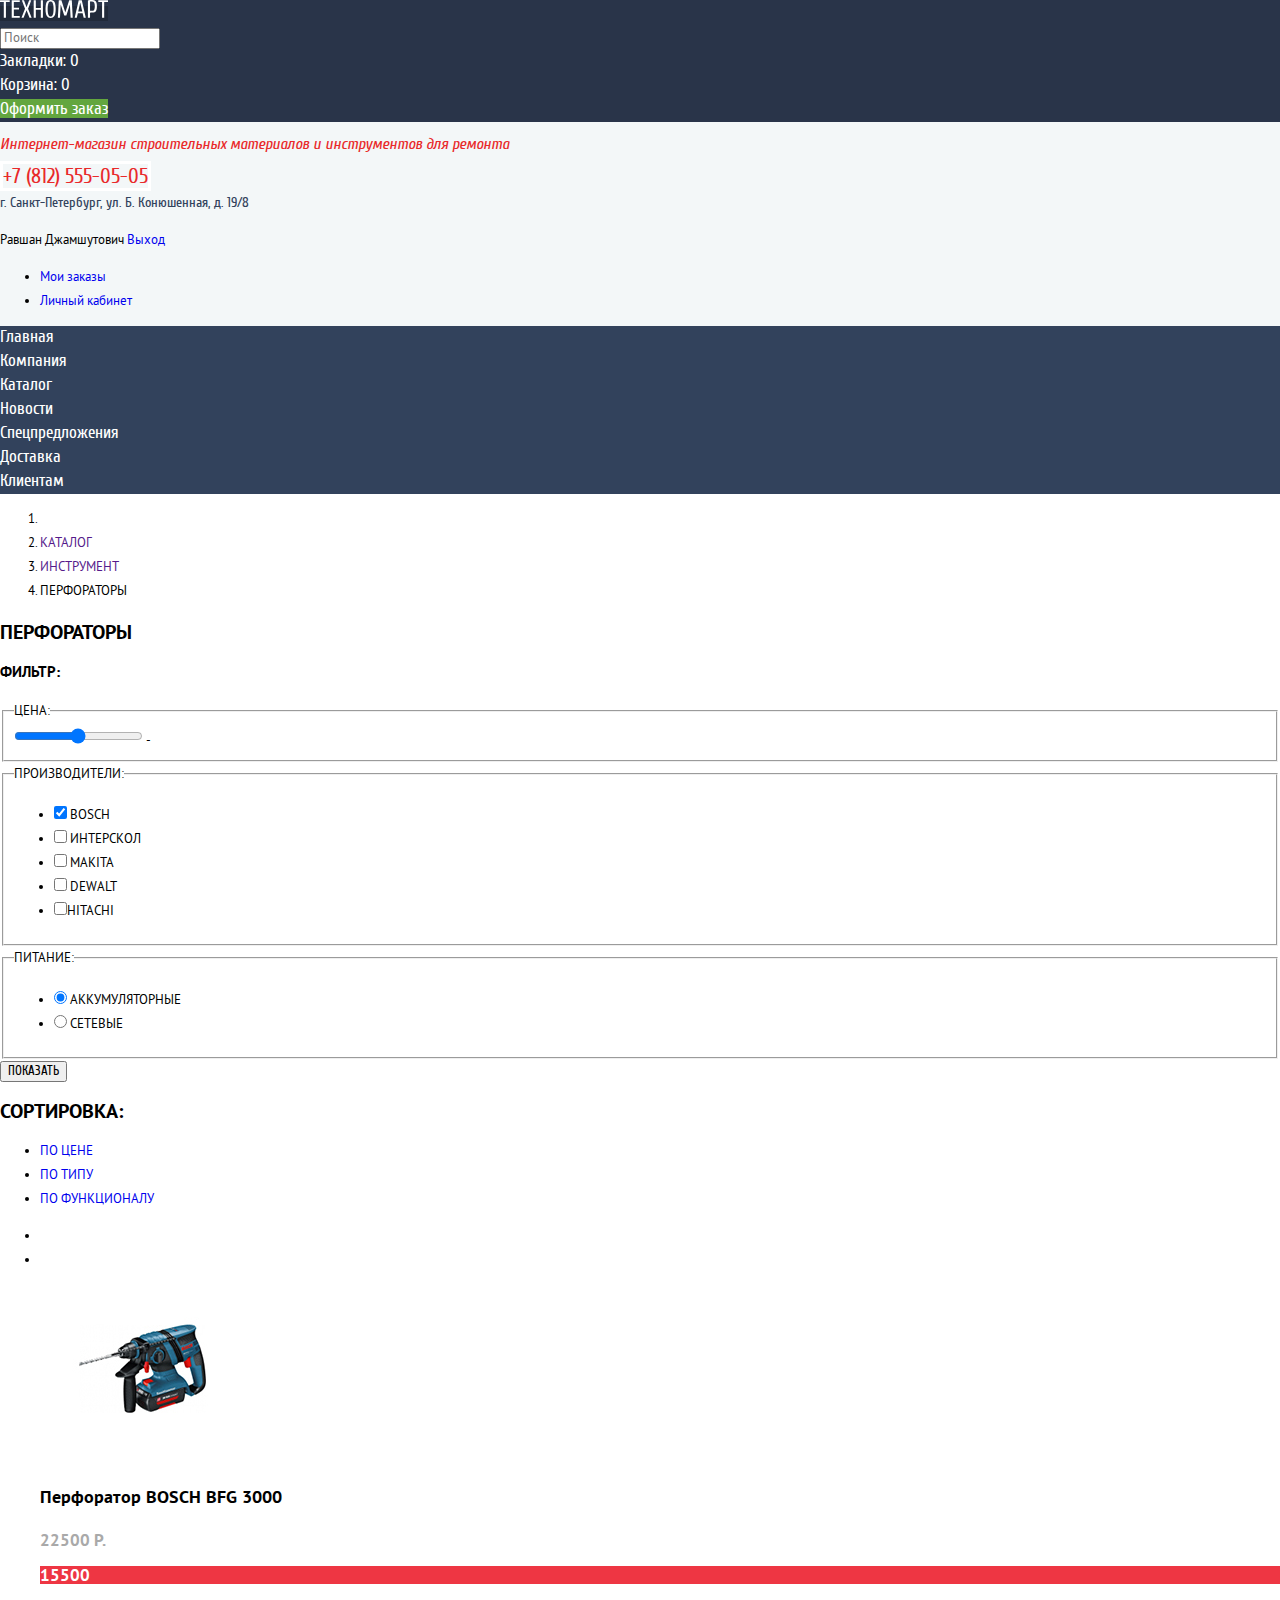
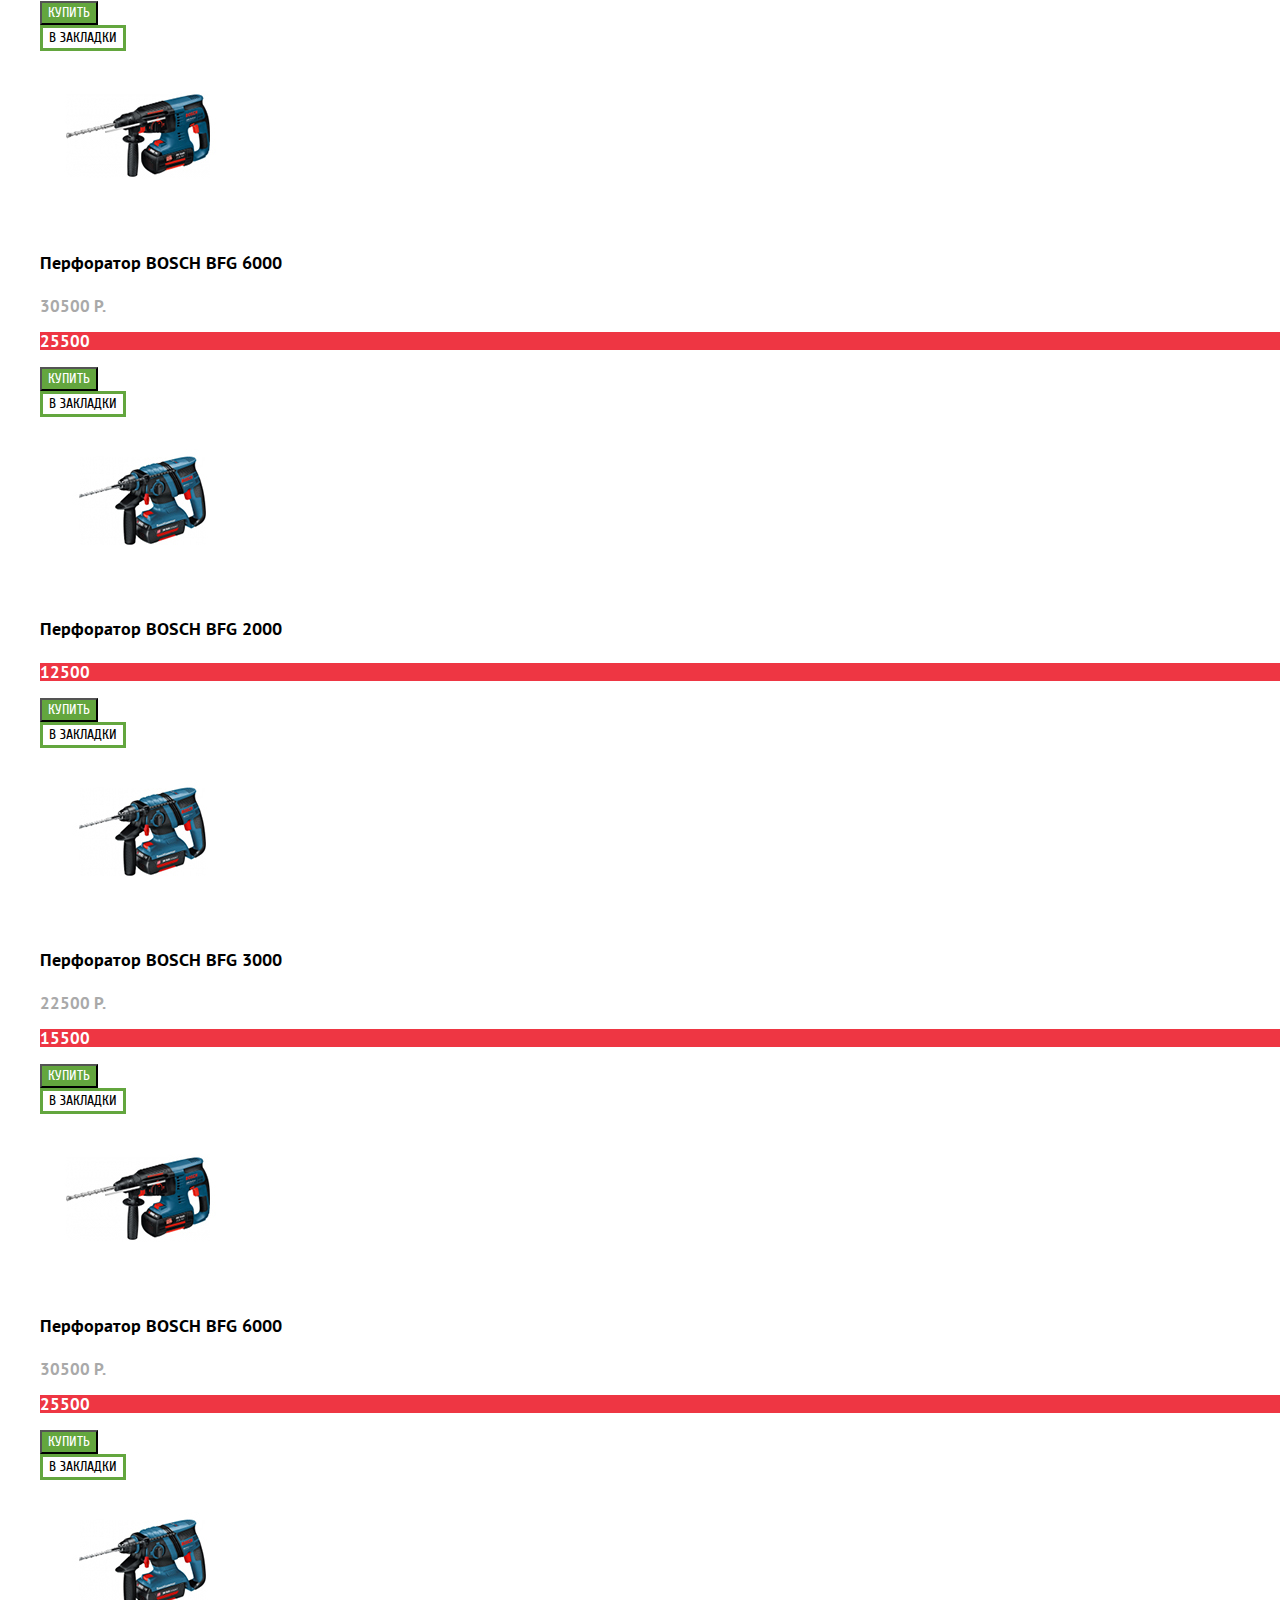
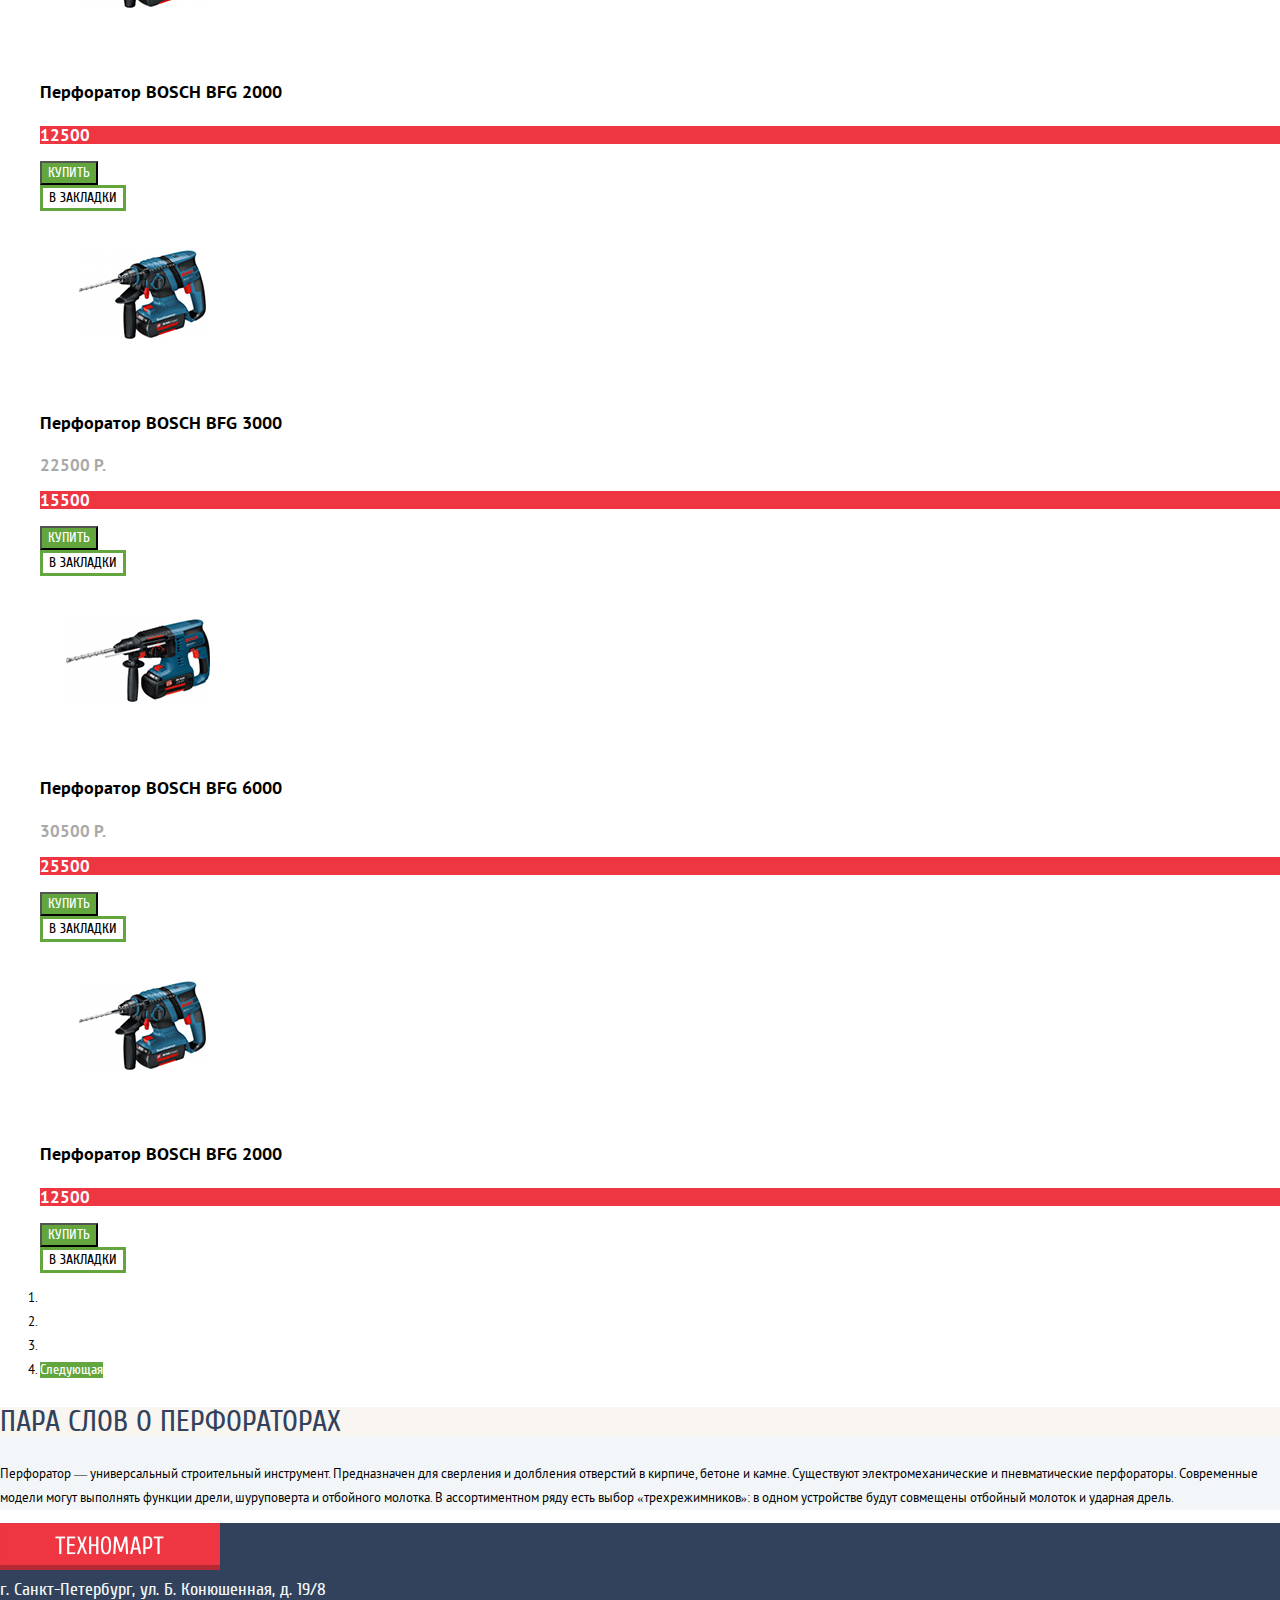
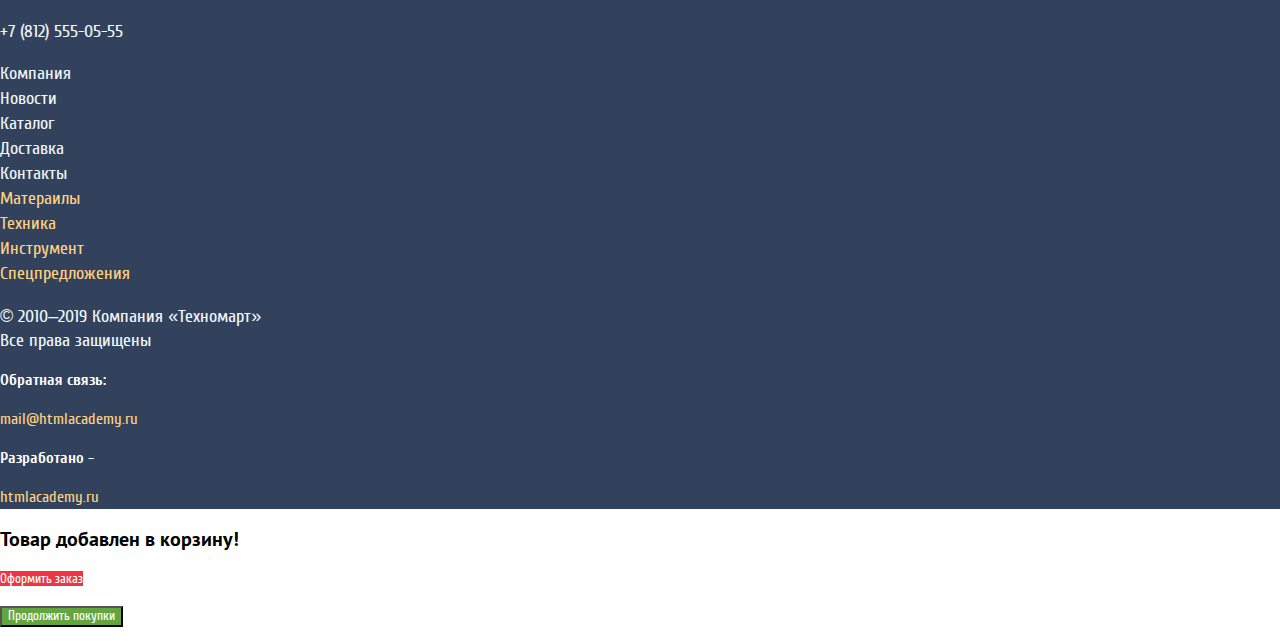
==== commit 8e809fce: "Приведены к единому виду main-footer и main-header на обеих страницах сайта" ====
--- a/catalog.html
+++ b/catalog.html
@@ -9,46 +9,52 @@
   <body>
     <!-- Main header of all site pages -->
     <header class="main-header">
+        <div class="user-navigation-block">
+            <div class="container">
+                <a href="#"><img class="header-logo" src="img/logo.svg" width="108" height="18" alt="Техномарт - магазин строительных товаров"></a>
+
+                <form action="/search" method="get">
+                    <label class="visually-hidden">Поиск:</label>
+                    <input type="text" class="icon-search" name="search-field" placeholder="Поиск" value="">
+                </form>
+
+                <ul class="navigation-list">
+                    <li class="navigation-item"><a class="button button-favorite" href="#">Закладки: 0</a></li>
+                    <li class="navigation-item"><a class="button button-basket" href="#">Корзина: 0</a></li>
+                    <li class="navigation-item"><a class="button button-checkout" href="#">Оформить заказ</a></li>
+                </ul>
+                <!-- /.navigation-list -->
+            </div>
+            <!-- /.container -->
+        </div>
+        <!-- /.user-navigation-block -->
+        
+        <div class="header-content-block">
+            <div class="container">
+                <h1 class="website-headline">Интернет-магазин строительных материалов и инструментов для ремонта</h1>
+
+                <div class="header-contacts">
+                    <a class="button button-call" href="tel:+78125550505">+7 (812) 555-05-05</a>
+                    <address>г. Санкт-Петербург, ул. Б. Конюшенная, д. 19/8</address>
+                </div>
+                <!-- /.header-contacts -->
+
+                <nav class="profile-area">
+                    <p class="icon-profile">Равшан Джамшутович <a class="icon-logout" href="#">Выход</a></p>
+
+                    <ul class="profile-navigation">
+                        <li><a href="#">Мои заказы</a></li>
+                        <li><a href="#">Личный кабинет</a></li>
+                    </ul>
+                </nav>
+                <!-- /.profile-area -->
+            </div>
+            <!-- /.container -->
+        </div>
+        <!-- /.header-content-block -->
+
         <nav class="main-navigation">
-            <a href="#"><img class="header-logo" src="img/logo.svg" width="108" height="18" alt="Техномарт - магазин строительных товаров"></a>
-
-            <form action="/search" method="get">
-                <label class="visually-hidden">Поиск:</label>
-                <input type="text" class="icon-search" name="search-field" placeholder="Поиск" value="">
-            </form>
-
-            <ul class="main-navigation-list">
-                <li class="main-navigation-item"><a class="btn btn-favorite" href="#">Закладки: 0</a></li>
-                <li class="main-navigation-item"><a class="btn btn-basket" href="#">Корзина: 0</a></li>
-                <li class="main-navigation-item"><a class="btn btn-checkout" href="#">Оформить заказ</a></li>
-            </ul>
-            <!-- /.main-navigation-list -->
-        </nav>
-        <!-- /.main-navigation -->
- 
-        <div class="container">
-            <h1 class="website-headline">Интернет-магазин строительных материалов</h1>
-
-            <div class="header-contacts">
-                <a class="btn btn-call" href="tel:+78125550505">+7 (812) 555-05-05</a>
-                <address>г. Санкт-Петербург, ул. Б. Конюшенная, д. 19/8</address>
-            </div>
-            <!-- /.header-contacts -->
-
-            <nav class="profile-area">
-                <p class="icon-profile">Равшан Джамшутович <a class="icon-logout" href="#">Выход</a></p>
-
-                <ul class="profile-navigation">
-                    <li><a href="#">Мои заказы</a></li>
-                    <li><a href="#">Личный кабинет</a></li>
-                </ul>
-            </nav>
-            <!-- /.profile-area -->
-        </div>
-        <!-- /.container -->
-
-        <nav class="site-navigation">
-            <ul class="site-navigation-list">
+            <ul class="navigation-list">
                 <li><a href="index.html">Главная</a></li>
                 <li><a href="#">Компания</a></li>
                 <li><a href="#">Каталог</a></li>
@@ -57,9 +63,9 @@
                 <li><a href="#">Доставка</a></li>
                 <li><a href="#">Клиентам</a></li>
             </ul>
-            <!-- /.site-navigation-list -->
+            <!-- /.navigation-list -->
         </nav>
-        <!-- /.site-navigation -->
+        <!-- /.main-navigation -->
     </header>
     <!-- /.main-header -->
 
@@ -147,7 +153,7 @@
                 </fieldset>
                 <!-- /.filter-partition -->
 
-                <input type="submit" class="btn" value="ПОКАЗАТЬ">
+                <input type="submit" class="button" value="ПОКАЗАТЬ">
             </form>
         </section>
         <!-- /.catalog-filter -->
@@ -203,8 +209,8 @@
 
                     <div class="catalog-popup">
                         <ul class="popup-buttons-list">
-                            <li><button type="button" class="btn btn-green icon-basket">КУПИТЬ</button></li>
-                            <li><button type="button" class="btn btn-border-green">В ЗАКЛАДКИ</button></li>
+                            <li><button type="button" class="button button-green icon-basket">КУПИТЬ</button></li>
+                            <li><button type="button" class="button button-outline-green">В ЗАКЛАДКИ</button></li>
                         </ul>
                     </div>
                 </li>
@@ -224,8 +230,8 @@
 
                     <div class="catalog-popup">
                         <ul class="popup-buttons-list">
-                            <li><button type="button" class="btn btn-green icon-basket">КУПИТЬ</button></li>
-                            <li><button type="button" class="btn btn-border-green">В ЗАКЛАДКИ</button></li>
+                            <li><button type="button" class="button button-green icon-basket">КУПИТЬ</button></li>
+                            <li><button type="button" class="button button-outline-green">В ЗАКЛАДКИ</button></li>
                         </ul>
                     </div>
                 </li>
@@ -242,8 +248,8 @@
 
                     <div class="catalog-popup">
                         <ul class="popup-buttons-list">
-                            <li><button type="button" class="btn btn-green icon-basket">КУПИТЬ</button></li>
-                            <li><button type="button" class="btn btn-border-green">В ЗАКЛАДКИ</button></li>
+                            <li><button type="button" class="button button-green icon-basket">КУПИТЬ</button></li>
+                            <li><button type="button" class="button button-outline-green">В ЗАКЛАДКИ</button></li>
                         </ul>
                     </div>
                 </li>
@@ -263,8 +269,8 @@
 
                     <div class="catalog-popup">
                         <ul class="popup-buttons-list">
-                            <li><button type="button" class="btn btn-green icon-basket">КУПИТЬ</button></li>
-                            <li><button type="button" class="btn btn-border-green">В ЗАКЛАДКИ</button></li>
+                            <li><button type="button" class="button button-green icon-basket">КУПИТЬ</button></li>
+                            <li><button type="button" class="button button-outline-green">В ЗАКЛАДКИ</button></li>
                         </ul>
                     </div>
                 </li>
@@ -284,8 +290,8 @@
 
                     <div class="catalog-popup">
                         <ul class="popup-buttons-list">
-                            <li><button type="button" class="btn btn-green icon-basket">КУПИТЬ</button></li>
-                            <li><button type="button" class="btn btn-border-green">В ЗАКЛАДКИ</button></li>
+                            <li><button type="button" class="button button-green icon-basket">КУПИТЬ</button></li>
+                            <li><button type="button" class="button button-outline-green">В ЗАКЛАДКИ</button></li>
                         </ul>
                     </div>
                 </li>
@@ -302,8 +308,8 @@
 
                     <div class="catalog-popup">
                         <ul class="popup-buttons-list">
-                            <li><button type="button" class="btn btn-green icon-basket">КУПИТЬ</button></li>
-                            <li><button type="button" class="btn btn-border-green">В ЗАКЛАДКИ</button></li>
+                            <li><button type="button" class="button button-green icon-basket">КУПИТЬ</button></li>
+                            <li><button type="button" class="button button-outline-green">В ЗАКЛАДКИ</button></li>
                         </ul>
                     </div>
                 </li>
@@ -323,8 +329,8 @@
 
                     <div class="catalog-popup">
                         <ul class="popup-buttons-list">
-                            <li><button type="button" class="btn btn-green icon-basket">КУПИТЬ</button></li>
-                            <li><button type="button" class="btn btn-border-green">В ЗАКЛАДКИ</button></li>
+                            <li><button type="button" class="button button-green icon-basket">КУПИТЬ</button></li>
+                            <li><button type="button" class="button button-outline-green">В ЗАКЛАДКИ</button></li>
                         </ul>
                     </div>
                 </li>
@@ -344,8 +350,8 @@
 
                     <div class="catalog-popup">
                         <ul class="popup-buttons-list">
-                            <li><button type="button" class="btn btn-green icon-basket">КУПИТЬ</button></li>
-                            <li><button type="button" class="btn btn-border-green">В ЗАКЛАДКИ</button></li>
+                            <li><button type="button" class="button button-green icon-basket">КУПИТЬ</button></li>
+                            <li><button type="button" class="button button-outline-green">В ЗАКЛАДКИ</button></li>
                         </ul>
                     </div>
                 </li>
@@ -362,8 +368,8 @@
                     
                     <div class="catalog-popup">
                         <ul class="popup-buttons-list">
-                            <li><button type="button" class="btn btn-green icon-basket">КУПИТЬ</button></li>
-                            <li><button type="button" class="btn btn-border-green">В ЗАКЛАДКИ</button></li>
+                            <li><button type="button" class="button button-green icon-basket">КУПИТЬ</button></li>
+                            <li><button type="button" class="button button-outline-green">В ЗАКЛАДКИ</button></li>
                         </ul>
                     </div>
                 </li>
@@ -372,26 +378,26 @@
 
             <ol class="paginator-list">
                 <li class="paginator-item active">
-                    <a href="#" class="btn btn-red" aria-label="Открыть 1 страницу каталога "></a>
+                    <a href="#" class="button button-red" aria-label="Открыть 1 страницу каталога"></a>
                 </li>
 
                 <li class="paginator-item active">
-                    <a href="#" class="btn btn-red" aria-label="Открыть 2 страницу каталога "></a>
+                    <a href="#" class="button button-red" aria-label="Открыть 2 страницу каталога"></a>
                 </li>
 
                 <li class="paginator-item active">
-                    <a href="#" class="btn btn-red" aria-label="Открыть 3 страницу каталога "></a>
+                    <a href="#" class="button button-red" aria-label="Открыть 3 страницу каталога"></a>
                 </li>
 
                 <li class="paginator-item">
-                    <a href="#" class="btnclass="btn btn-green icon-basket">">Следующая</a>
+                    <a href="#" class="button button-green icon-basket">Следующая</a>
                 </li>
             </ol>
             <!-- /.paginator-list -->
         </section>
         <!-- /.section-catalog -->
 
-        <section class="section-about bg-gray">
+        <section class="landing-section section-description">
             <header class="section-header">
                 <h2 class="section-headline uppercase">Пара слов о перфораторах</h2>
             </header>
@@ -400,15 +406,16 @@
             <p>Перфоратор — универсальный строительный инструмент. Предназначен для сверления и долбления отверстий в кирпиче, бетоне и камне.
 Существуют электромеханические и пневматические перфораторы. Современные модели могут выполнять функции дрели, шуруповерта и отбойного молотка. В ассортиментном ряду есть выбор «трехрежимников»: в одном устройстве будут совмещены отбойный молоток и ударная дрель.</p>
         </section>
-        <!-- /.sectiona-about -->
+        <!-- /.section-description -->
     </main>
     <!-- /.container -->
+
 
     <!-- Main footer of all site pages -->
     <footer class="main-footer">
         <div class="container">
             <div class="half-width">
-                <a href="#"><img class="header-logo" src="img/logo.svg" width="108" height="18" alt="Техномарт - магазин строительных товаров"></a>
+                <a href="#"><img class="header-logo" src="img/logo.png" width="220" height="47" alt="Техномарт - магазин строительных товаров"></a>
 
                 <address>г. Санкт-Петербург, ул. Б. Конюшенная, д. 19/8</address>
                 <p>+7 (812) 555-05-55</p>
@@ -416,23 +423,23 @@
             <!-- /.half-width -->
 
             <div class="half-width">
-                <nav class="site-navigation site-navigation-footer">
-                    <ul class="main-navigation-list">
-                        <li><a href="#">Компания</a></li>
-                        <li><a href="#">Новости</a></li>
-                        <li><a href="#">Каталог</a></li>
-                        <li><a href="#">Доставка</a></li>
-                        <li><a href="#">Контакты</a></li>
+                <nav class="footer-navigation">
+                    <ul class="footer-navigation-top">
+                        <li class="navigation-item"><a href="#">Компания</a></li>
+                        <li class="navigation-item"><a href="#">Новости</a></li>
+                        <li class="navigation-item"><a href="#">Каталог</a></li>
+                        <li class="navigation-item"><a href="#">Доставка</a></li>
+                        <li class="navigation-item"><a href="#">Контакты</a></li>
                     </ul>
 
-                    <ul class="site-navigation-footer-bottom-list">
-                        <li><a href="#">Матераилы</a></li>
-                        <li><a href="#">Техника</a></li>
-                        <li><a href="#">Инструмент</a></li>
-                        <li><a href="#">Спецпредложения</a></li>
+                    <ul class="footer-navigation-bottom">
+                        <li class="navigation-item"><a href="#">Матераилы</a></li>
+                        <li class="navigation-item"><a href="#">Техника</a></li>
+                        <li class="navigation-item"><a href="#">Инструмент</a></li>
+                        <li class="navigation-item"><a href="#">Спецпредложения</a></li>
                     </ul>
                 </nav>
-                <!-- /.footer-site-navigation -->
+                <!-- /.footer-navigation -->
             </div>
             <!-- /.half-width -->
         </div>
@@ -446,21 +453,21 @@
             </section>
             <!-- /.footer-copyright -->
 
-            <section class="social footer-social">
+            <section class="footer-social">
                 <h2 class="visually-hidden">Ссылки на социальные сети</h2>
-                <ul>
-                    <li><a class="social-link ico-vk" href="#" aria-label="Ссылка на страницу Техномарта в ВКонтакте"></a></li>
-                    <li><a class="social-link ico-fb" href="#" aria-label="Ссылка на страницу Техномарта в Facebook"></a></li>
-                    <li><a class="social-link ico-instagram" href="#" aria-label="Ссылка на страницу Техномарта в Insagram"></a></li>
+                <ul class="social-list">
+                    <li class="social-item"><a class="social-link ico-vk" href="#" aria-label="Ссылка на страницу Техномарта в ВКонтакте"></a></li>
+                    <li class="social-item"><a class="social-link ico-fb" href="#" aria-label="Ссылка на страницу Техномарта в Facebook"></a></li>
+                    <li class="social-item"><a class="social-link ico-instagram" href="#" aria-label="Ссылка на страницу Техномарта в Insagram"></a></li>
                 </ul>
             </section>
-            <!-- /.footer-social-netwroks -->
-
-            <section class="footer-feedback-list">
+            <!-- /.footer-social -->
+
+            <section class="footer-feedback">
                 <h2 class="visually-hidden">Обратная связь с разработчиками и администорами магазина ТЕХНОМАРТ</h2>
-                <ul>
+                <ul class="footer-feedback-list">
                     <li>
-                        <h3 class="feedback-title">Обратая связь:</h3>
+                        <h3 class="feedback-title">Обратная связь:</h3>
                         <p><a href="mailto:mail@htmlacademy.ru">mail@htmlacademy.ru</a></p>
                     </li>
 
@@ -470,7 +477,7 @@
                     </li>
                 </ul>
             </section>
-            <!-- /.footer-feedback-list -->
+            <!-- /.footer-feedback -->
         </div>
         <!-- /.container -->
     </footer>
@@ -479,10 +486,10 @@
     <div class="modal-cart-add">
         <h2 class="icon-cart-add">Товар добавлен в корзину!</h2>
         <p class="half-width">
-            <a class="btn btn-red" href="#">Оформить заказ</a>
+            <a class="button button-red" href="#">Оформить заказ</a>
         </p>
         <p class="half-width">
-            <button type="button" class="btnclass="btn btn-green icon-basket">">Продолжить покупки</button>
+            <button type="button" class="button button-green icon-basket">Продолжить покупки</button>
         </p>
     </div>
     <!-- /.modal-cart-add -->
--- a/css/style.css
+++ b/css/style.css
@@ -1,64 +1,65 @@
 @font-face
 {
-    font-family: Curpum;
+    font-family: 'Cuprum';
     font-weight: normal;
     font-style: normal;
-    font-display: swap;
+
     src: url('../fonts/cuprum.woff2') format('woff2'),
     url('../fonts/cuprum.woff') format('woff');
 }
 
 @font-face
 {
-    font-family: Curpum;
+    font-family: 'Cuprum';
     font-weight: bold;
     font-style: normal;
-    font-display: swap;
+
     src: url('../fonts/cuprumbold.woff2') format('woff2'),
-         url('../fonts/cuprumbold.woff') format('woff');
-    
+    url('../fonts/cuprumbold.woff') format('woff');
 }
 
 @font-face
 {
-    font-family: Curpum;
+    font-family: 'Cuprum';
     font-weight: normal;
     font-style: italic;
-    font-display: swap;
+
     src: url('../fonts/cuprumitalic.woff2') format('woff2'),
-         url('../fonts/cuprumitalic.woff') format('woff');
+    url('../fonts/cuprumitalic.woff') format('woff');
 }
 
 @font-face
 {
-    font-family: Curpum;
+    font-family: 'Cuprum';
     font-weight: bold;
     font-style: italic;
-    font-display: swap;
+
     src: url('../fonts/cuprumbolditalic.woff2') format('woff2'),
-         url('../fonts/cuprumbolditalic.woff') format('woff');
+    url('../fonts/cuprumbolditalic.woff') format('woff');
 }
 
 @font-face
 {
-    font-family: PT Sans;
+    font-family: 'PT Sans';
     font-weight: normal;
     font-style: normal;
-    font-display: swap;
+
     src: url('../fonts/ptsans.woff2') format('woff2'),
-         url('../fonts/ptsans.woff') format('woff');
+    url('../fonts/ptsans.woff') format('woff');
 }
 
 @font-face
 {
-    font-family: PT Sans;
+    font-family: 'PT Sans';
     font-weight: bold;
     font-style: normal;
-    font-display: swap;
+
     src: url('../fonts/ptsansbold.woff2') format('woff2'),
     url('../fonts/ptsansbold.woff') format('woff');
 }
 
+
+/* PAGE STYLES */
 html
 {
     box-sizing: border-box;
@@ -73,7 +74,7 @@
 
 body
 {
-    font-family: PT Sans, sans-serif;
+    font-family: 'PT Sans', 'Times New Roman', sans-serif;
     font-size: 13px;
     line-height: 24px;
 
@@ -105,70 +106,672 @@
     text-transform: uppercase;
 }
 
-/* Buttons */
-.button {
-    font-family: Curpum, Bookman;
-
-    background-color: transparent;
-}
-
-/* Buttons - Buttons colors */
-.button-green {
+
+/* PAGE - BUTTONS */
+.button
+{
+    font-family: Cuprum, Arial;
+
+    cursor: pointer;
+}
+
+/* PAGE - BUTTONS - COLORS */
+.button-white,
+.button-white:visited
+{
+    color: #000;
+    background-color: #fff;
+}
+
+.button-white:hover,
+.button-white:focus {
+    color: #ee3643;
+}
+
+.button-white:active {
+    color: #c5c5c5;
+}
+
+.button-red
+{
+    color: #fff;
+    background-color: #ee3643;
+}
+
+.button-red:hover,
+.button-red:focus
+{
+    background-color: #ca2c37;
+}
+
+.button-red:active
+{
+    background-color: #ba2732;
+}
+
+.button-green
+{
     color: #fff;
     background-color: #63a63e;
 }
 
 .button-green:hover,
-.button-green:focus {
+.button-green:focus
+{
+    color: #fff;
     background-color: #5fbb2d;
 }
 
-.button-green:active {
-    color: #b6c8ae;
+.button-green:active
+{
+    color: #fff;
     background-color: #518534;
 }
 
-.button-outline-green {
-
-}
-
-/* Buttons - Button icons */
-.button-favorite {
-
-}
-
-.button-basket {
-
-}
-
-/* Header website styling */
-.main-header {
-    background-color: #f4f7f9;
-}
-
-.user-navigation-block {
-    background-color: #293449;
-}
-
-.user-navigation-list {
-    list-style: none;
-}
-
-.user-navigation-list .button {
-    color: #fff;
-
+.button-outline-green
+{
+    border-width: 3px;
+    border-style: solid;
+    border-color: #63a63e;
+    background-color: #fff;
+}
+
+.button-outline-green:hover,
+.button-outline-green:focus
+{
+    color: #32425c;
+    border-color: #32425c;
+}
+
+.button-outline-green:active
+{
+    color: #c1c6ce;
+    border-color: #c1c6ce;
+}
+
+/* PAGE - BUTTONS - TYPES */
+
+/* MAIN HEADER */
+.main-header
+{
+    background-color: #f3f7f8;
+}
+
+/* MAIN HEADER - BUTTONS  */
+.main-header .button
+{
+    font-family: 'Cuprum', 'Arial', sans-serif;
+
+    position: relative;
+}
+
+/* MAIN HEADER - BUTTONS - TYPES */
+.main-header .button-favorite,
+.main-header .button-basket,
+.main-header .button-checkout
+{
     font-size: 17px;
     line-height: 18px;
 }
 
-.main-header .website-headline {
-    width: 200px;
-    font-family: Curpum, Arial, sans-serif;
+.main-header .button.button-checkout
+{
+    background-color: #63a63e;
+}
+
+.main-header .button-call,
+.main-header .button-call:hover,
+.main-header .button-call:focus,
+.main-header .button-call:active,
+.main-header .button-call:visited
+{
+    font-family: 'Cuprum', 'Arial', sans-serif;
+    font-size: 21px;
+    line-height: 21px;
+
+    color: #e9292a;
+    border: 3px solid #fff;
+    background-color: transparent;
+}
+
+.main-header .button-checkout:hover,
+.main-header .button-checkout:focus
+{
+    background-color: #5fbb2d;
+}
+
+.main-header .button-checkout:active
+{
+    background-color: #518534;
+}
+
+.main-header .button-login,
+.main-header .button-registration
+{
+    font-family: 'Cuprum', 'Arial', sans-serif;
+    font-size: 21px;
+    line-height: 21px;
+}
+
+/* MAIN HEADER - USER NAVIGATION */
+.user-navigation-block
+{
+    width: 100%;
+
+    background-color: #293449;
+}
+
+.user-navigation-block .navigation-list
+{
+    margin: 0;
+    padding: 0;
+
+    list-style: none;
+}
+
+.user-navigation-block a
+{
+    font-family: 'Cuprum', 'Arial', sans-serif;
+
+    color: #fff;
+}
+
+.user-navigation-block a:hover,
+.user-navigation-block a:focus
+{
+    color: #fff;
+    background-color: #212a3a;
+}
+
+.user-navigation-block a:active
+{
+    color: #a8abaf;
+    background-color: #1d2739;
+}
+
+/* MAIN HEADER - PROFILE AREA */
+.main-header .profile-area
+{
+    margin: 0;
+    padding: 0;
+
+    list-style: none;
+}
+
+/* MAIN HEADER - MAIN NAVIGATION */
+.main-navigation
+{
+    width: 100%;
+
+    background-color: #32425c;
+}
+
+.main-navigation .navigation-list
+{
+    margin: 0;
+    padding: 0;
+
+    list-style: none;
+}
+
+.main-navigation a
+{
+    font-family: 'Cuprum', 'Arial', sans-serif;
+    font-size: 17px;
+    line-height: 17px;
+
+    color: #fff;
+}
+
+.main-navigation a:hover,
+.main-navigation a:focus
+{
+    color: #fff;
+    background-color: #293449;
+}
+
+.main-navigation a:active
+{
+    color: #babbbd;
+    background-color: #161d29;
+}
+
+/* MAIN HEADER - CONTENT */
+.main-header .website-headline
+{
+    font-family: 'Cuprum', 'Arial', sans-serif;
+    font-size: 16px;
+    font-weight: normal;
+    font-style: italic;
+    line-height: 23px;
+
+    color: #e9292a;
+}
+
+.main-header address
+{
+    font-family: 'Cuprum', 'Arial', sans-serif;
     font-size: 14px;
+    line-height: 24px;
+    font-style: normal;
+
+    color: #32425c;
+}
+
+.profile-area-list
+{
+    list-style: none;
+}
+
+/* LANDING SECTIONS */
+.landing-section .section-header
+{
+    background-color: #f9f5f0;
+}
+
+.landing-section .section-headline
+{
+    font-family: 'Cuprum', 'Arial', sans-serif;
+    font-size: 30px;
     font-weight: normal;
-    line-height: 23px;
-    letter-spacing: -0.7px;
-    font-style: italic;
+    line-height: 30px;
+
+    color: #32425c;
+}
+
+/* SECTION - FEATURES */
+.section-feature .features-list
+{
+    list-style: none;
+}
+
+/* SECTION - FEATURE - BACKGROUND COLORS */
+.section-feature .bg-yellowish
+{
+    background-color: #ffbf47;
+}
+
+.section-feature .bg-blue
+{
+    background-color: #3bbce3;
+}
+
+.section-feature .bg-pink
+{
+    background-color: #dc91d8;
+}
+
+.section-feature .bg-green
+{
+    background-color: #8ed78f;
+}
+
+/* SECTION - FEATURE - FEATURE CONTENT */
+.section-feature .feature-title
+{
+    font-family: 'Cuprum', 'Arial', sans-serif;
+    font-size: 24px;
+    font-weight: bold;
+    line-height: 30px;
+
+    color: #fff;
+}
+
+.section-feature .button
+{
+    font-size: 14px;
+    line-height: 18px;
+
+    color: #fff;
+    background-color: rgba(0, 0, 0, .1);
+}
+
+
+.section-feature .button:hover,
+.section-feature .button:focus
+{
+    background-color: rgba(0, 0, 0, .2);
+}
+
+.section-feature .button:active
+{
+    background-color: rgba(0, 0, 0, .3);
+}
+
+.section-feature .slider-list
+{
+    list-style: none;
+}
+
+.section-feature .slider-item
+{
+    background-repeat: no-repeat;
+    background-position: center;
+    background-size: cover;
+}
+
+.section-feature .slider-item:nth-child(1)
+{
+    background-image: url('../img/index-slider-drills.jpg');
+}
+
+.section-feature .slider-item:nth-child(2)
+{
+    background-image: url('../img/index-slider-perforators.jpg');
+}
+
+.section-feature .slider-title,
+.section-feature .slider-content
+{
+    font-family: 'Cuprum', Arial, sans-serif;
+
+    color: #fff;
+}
+
+.section-feature .slider-title
+{
+    font-size: 36px;
+    font-weight: bold;
+    line-height: 36px;
+}
+
+.section-feature .slider-content
+{
+    font-size: 18px;
+    line-height: 24px;
+}
+
+
+/* SECTION - CATALOG POPULAR */
+.section-catalog .section-header
+{
+    background-color: #f9f5f0;
+}
+
+.section-catalog .section-title
+{
+    font-family: 'Cuprum', Arial, sans-serif;
+    font-size: 30px;
+    line-height: 30px;
+
+    color: #32425c;
+}
+
+.section-catalog .catalog-list
+{
+    list-style: none;
+}
+
+.section-catalog .catalog-title,
+.section-catalog .catalog-last-price,
+.section-catalog .catalog-price
+{
+    font-family: 'PT Sans', 'Times New Roman', sans-serif;
+    font-weight: bold;
+}
+
+.section-catalog .catalog-title
+{
+    font-size: 18px;
+    font-weight: bold;
+    line-height: 20px;
+
+    color: #000;
+}
+
+.section-catalog .catalog-last-price
+{
+    font-size: 17px;
+    line-height: 18px;
+
+    color: #a9a9a9;;
+}
+
+.section-catalog .catalog-price
+{
+    font-size: 17px;
+    line-height: 18px;
+
+    color: #fff;
+    background-color: #ee3643;
+}
+
+/* SECTION - CATALOG - BUTTONS */
+.section-catalog .button
+{
+    font-family: 'Cuprum', 'Arial', sans-serif;
+    font-size: 14px;
+    line-height: 18px;
+}
+
+/* SECTION - CATALOG - POPUP */
+.catalog-popup .popup-buttons-list
+{
+    margin: 0;
+    padding: 0;
+
+    list-style: none;
+}
+
+/* SECTION MANUGACTURERS */
+.section-manufacturers .manufacturers-list
+{
+    list-style: none;
+}
+
+/* SECTION - SERVICES */
+.section-services
+{
+    font-family: 'PT Sans', 'Times New Roman', sans-serif;
+    font-size: 13px;
+    line-height: 24px;
+
+    background-color: #f4f8fa;
+}
+
+.services-list,
+.services-description-list
+{
+    list-style: none;
+}
+
+.services-list .service-item
+{
+    background-color: #32425c;
+}
+
+.services-list .service-item .service-title
+{
+    font-family: 'Cuprum', Arial, sans-serif;
+    font-size: 21px;
+    font-weight: bold;
+    line-height: 30px;
+
+    color: #fff;
+}
+
+.services-list .service-item:hover,
+.services-list .service-item:focus
+{
+    background-color: #32425c;
+}
+
+.services-list .service-item.active
+{
+    background-color: #fff;
+}
+
+.section-services .service-item.active .service-title
+{
+    color: #32425c;
+}
+
+.services-description-list .services-description
+{
+    font-family: 'PT Sans', 'Times New Roman', sans-serif;
+    font-size: 13px;
+    line-height: 24px;
+}
+
+.services-description-list .service-subtitle
+{
+    font-family: 'Cuprum', Arial, sans-serif;
+    font-size: 36px;
+    font-weight: normal;
+    line-height: 36px;
+
+    color: #32425c;
+}
+
+/* SECTION - ABOUT */
+.section-about
+{
+    font-family: 'PT Sans', 'Times New Roman', sans-serif;
+    font-size: 13px;
+    line-height: 24px;
+}
+
+.section-about .section-headline
+{
+    font-family: 'Cuprum', 'Arial', sans-serif;
+    font-size: 30px;
+    font-weight: normal;
+    line-height: 30px;
+}
+
+.section-about .button
+{
+    font-family: 'Cuprum', 'Arial', sans-serif;
+}
+
+/* SECTION - DESCRIPTION CATALOG SECTION  */
+.section-description {
+    background-color: #f2f6f8;
+}
+
+/* MAIN FOOTER */
+.main-footer
+{
+    background-color: #32425c;
+}
+
+/* MAIN FOOTER - COPYRIGHTS */
+.footer-copyright p
+{
+    font-family: 'Cuprum', 'Arial', sans-serif;
+    font-size: 16px;
+    line-height: 18px;
+
+    color: #fff;
+}
+
+/* MAIN FOOTER - CONTACTS */
+.main-footer address,
+.main-footer p
+{
+    font-family: 'Cuprum', 'Arial', sans-serif;
+    font-size: 18px;
+    font-style: normal;
+    line-height: 24px;
+
+    color: #f3f7f9;
+}
+
+/* MAIN FOOTER - FOOTER NAVIGATION */
+.footer-navigation-top,
+.footer-navigation-bottom
+{
+    margin: 0;
+    padding: 0;
+
+    list-style: none;
+}
+
+.footer-navigation-top a,
+.footer-navigation-bottom a
+{
+    font-family: 'Cuprum', 'Arial', sans-serif;
+    font-size: 18px;
+    line-height: 24px;
+
+    color: #f1f5f7;
+}
+
+.footer-navigation-bottom a
+{
+    color: #ffd180;
+}
+
+.footer-navigation-top a:hover,
+.footer-navigation-top a:focus,
+.footer-navigation-bottom a:hover,
+.footer-navigation-bottom a:focus
+{
+    color: #ffd180;
+}
+
+.footer-navigation-bottom a:hover,
+.footer-navigation-bottom a:focus
+{
+    text-decoration: underline;
+}
+
+/* MAIN FOOTER - SOCIAL */
+.footer-social .social-list
+{
+    margin: 0;
+    padding: 0;
+
+    list-style: none;
+}
+
+
+/* MAIN FOOTER - FOOTER FEEDBACK */
+.footer-feedback .footer-feedback-list
+{
+    margin: 0;
+    padding: 0;
+
+    list-style: none;
+}
+
+.footer-feedback .feedback-title
+{
+    font-family: 'Cuprum', 'Arial', sans-serif;
+    font-size: 16px;
+    line-height: 18px;
+
+    color: #fff;
+}
+
+.footer-feedback a
+{
+    font-family: 'Cuprum', 'Arial', sans-serif;
+    font-size: 16px;
+    line-height: 18px;
+
+    color: #ffd180;
+}
+
+.footer-feedback a:hover,
+.footer-feedback a:focus
+{
+    text-decoration: underline;
+}
+
+.footer-feedback a:active
+{
     color: #ee3643;
 }
 
+/* MODALS */
+.modal-yandexmap,
+.modal-feedback
+{
+    display: none;
+}
+
+/* MODAL - YANDEX MAP */
+
+
+/* MODAL - FEEDBACK */
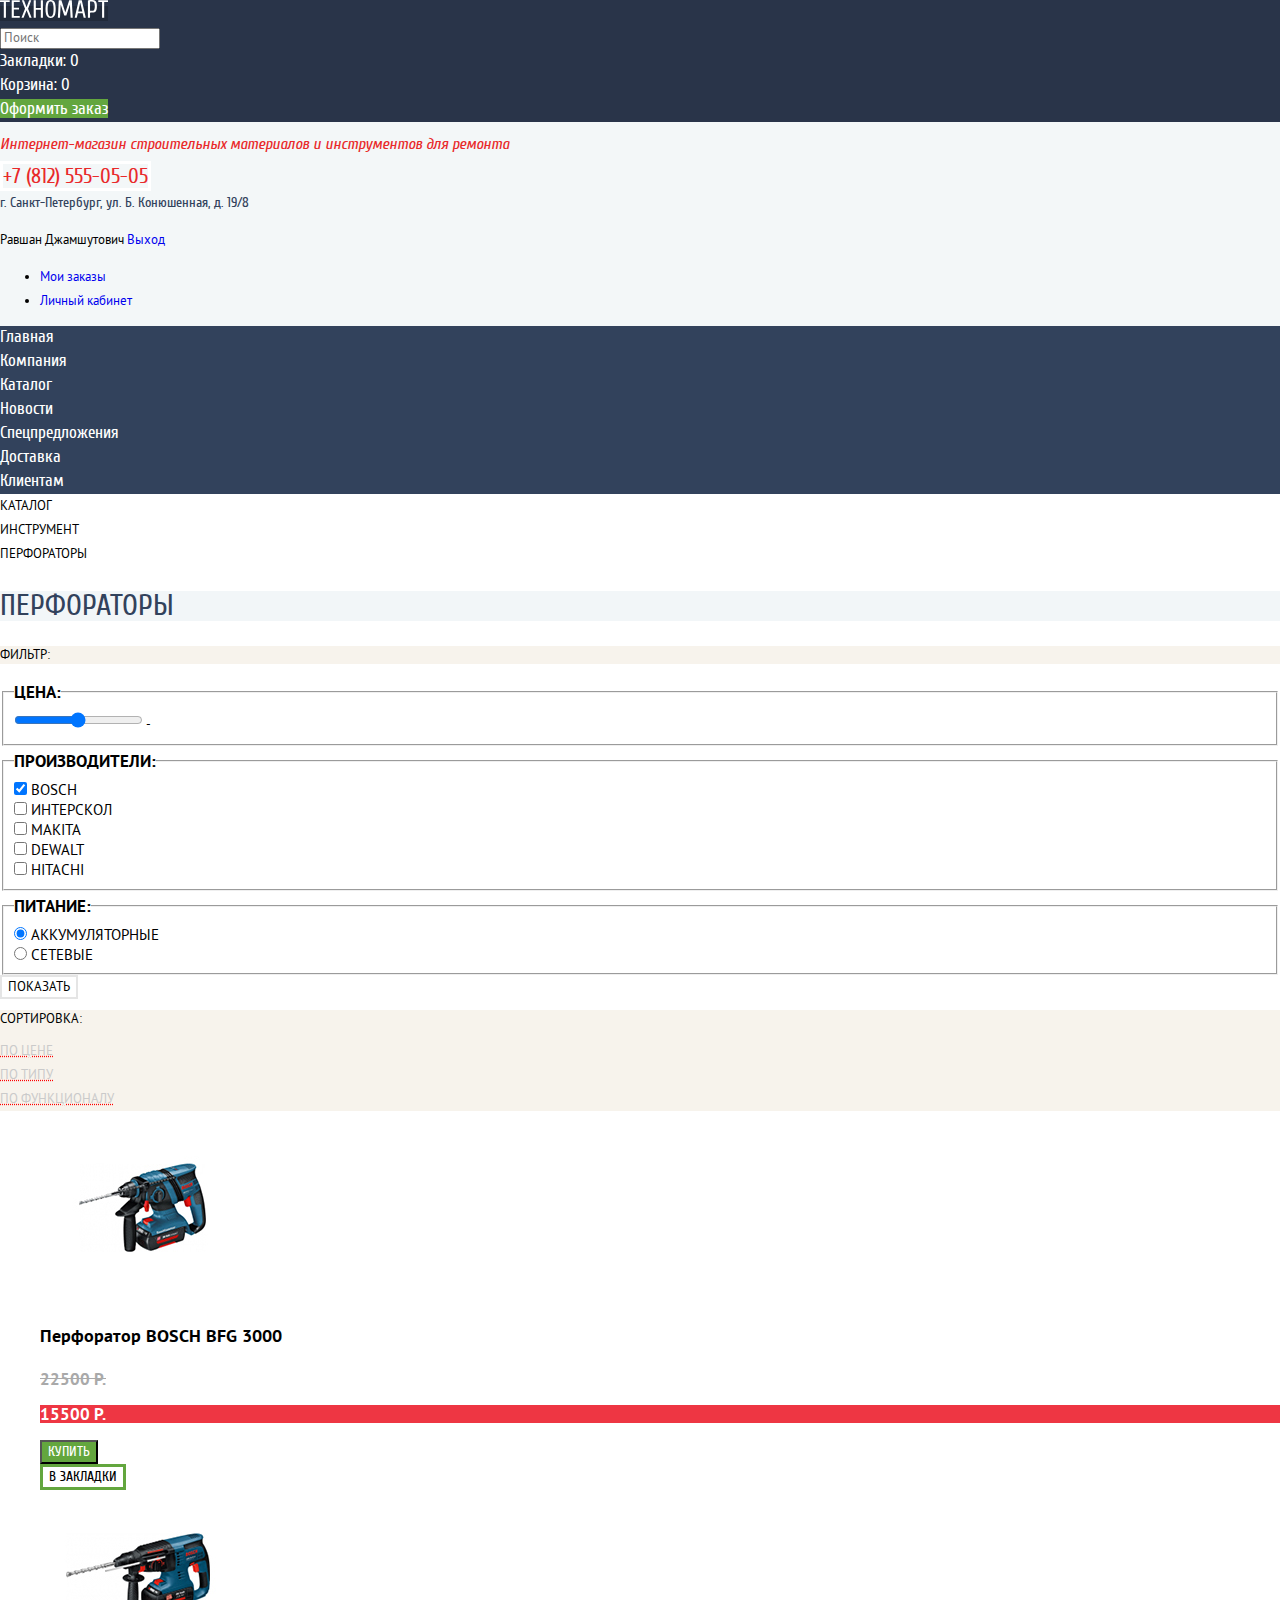
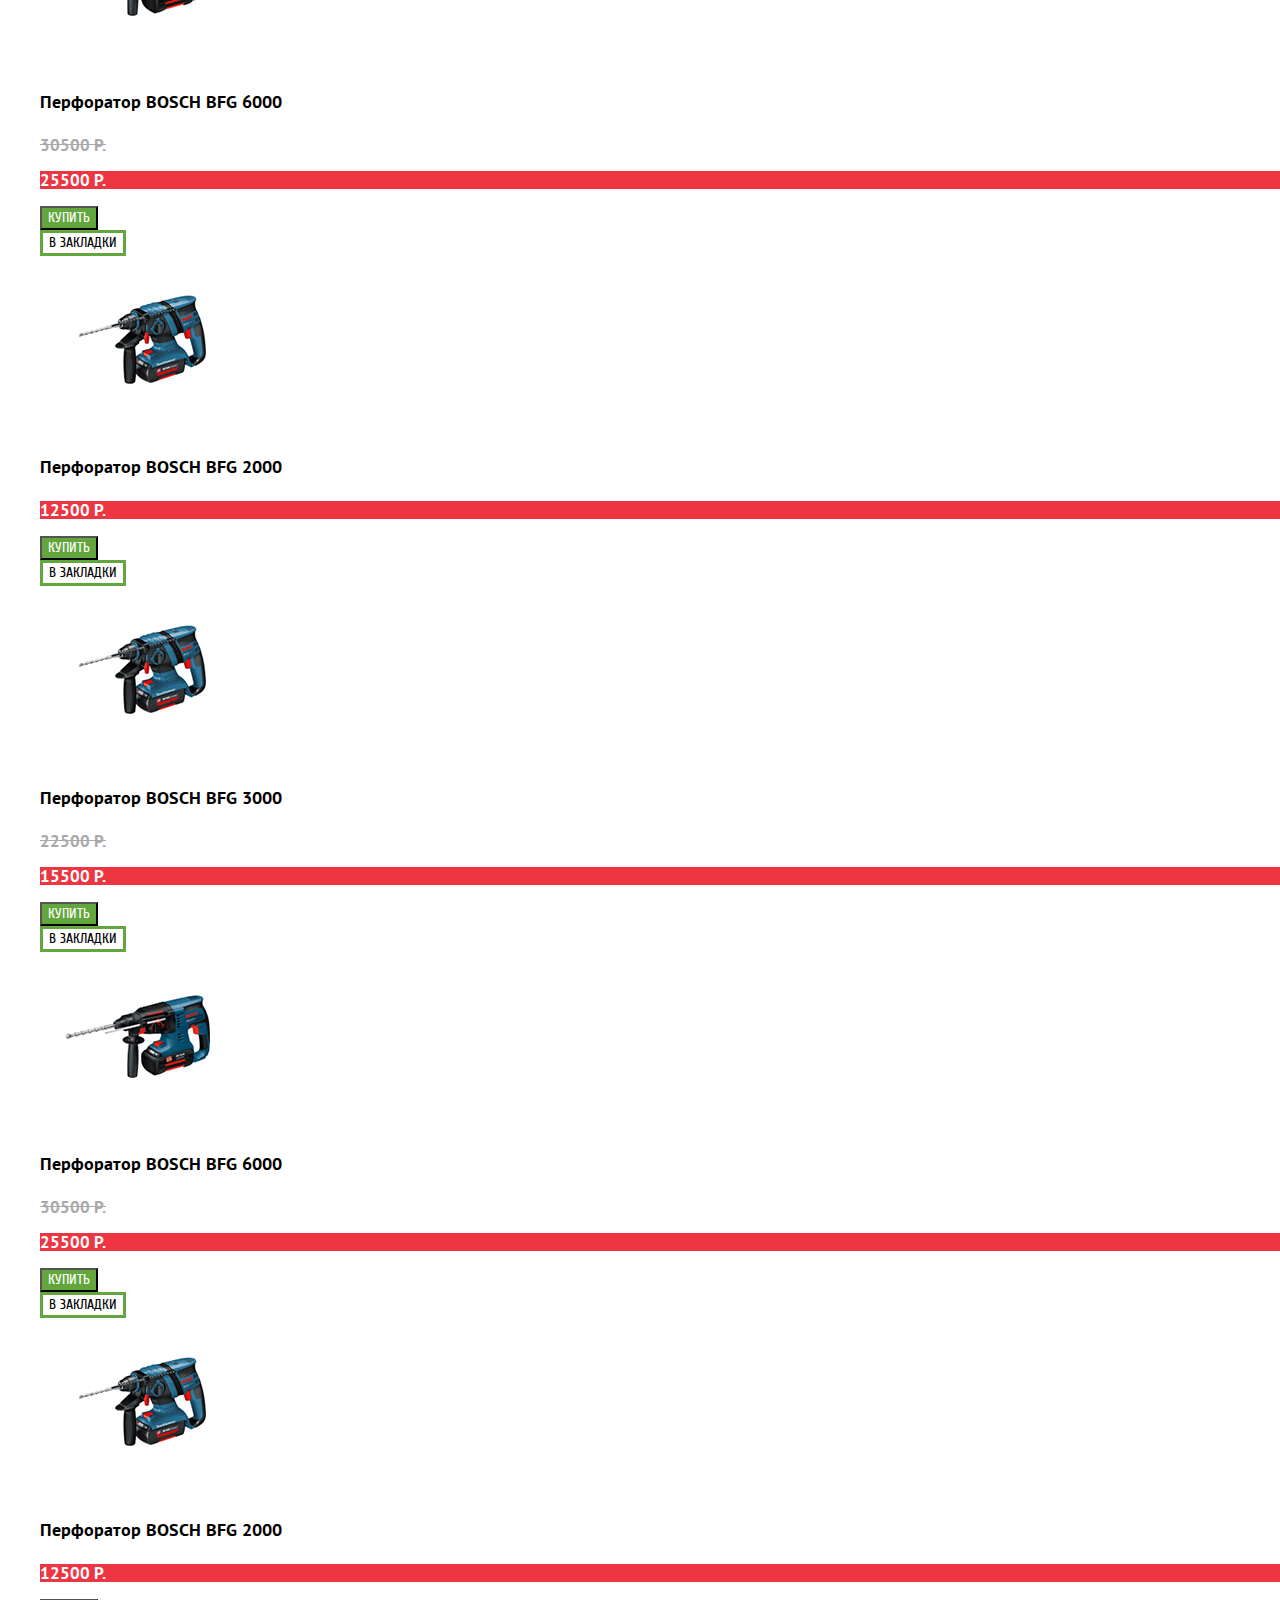
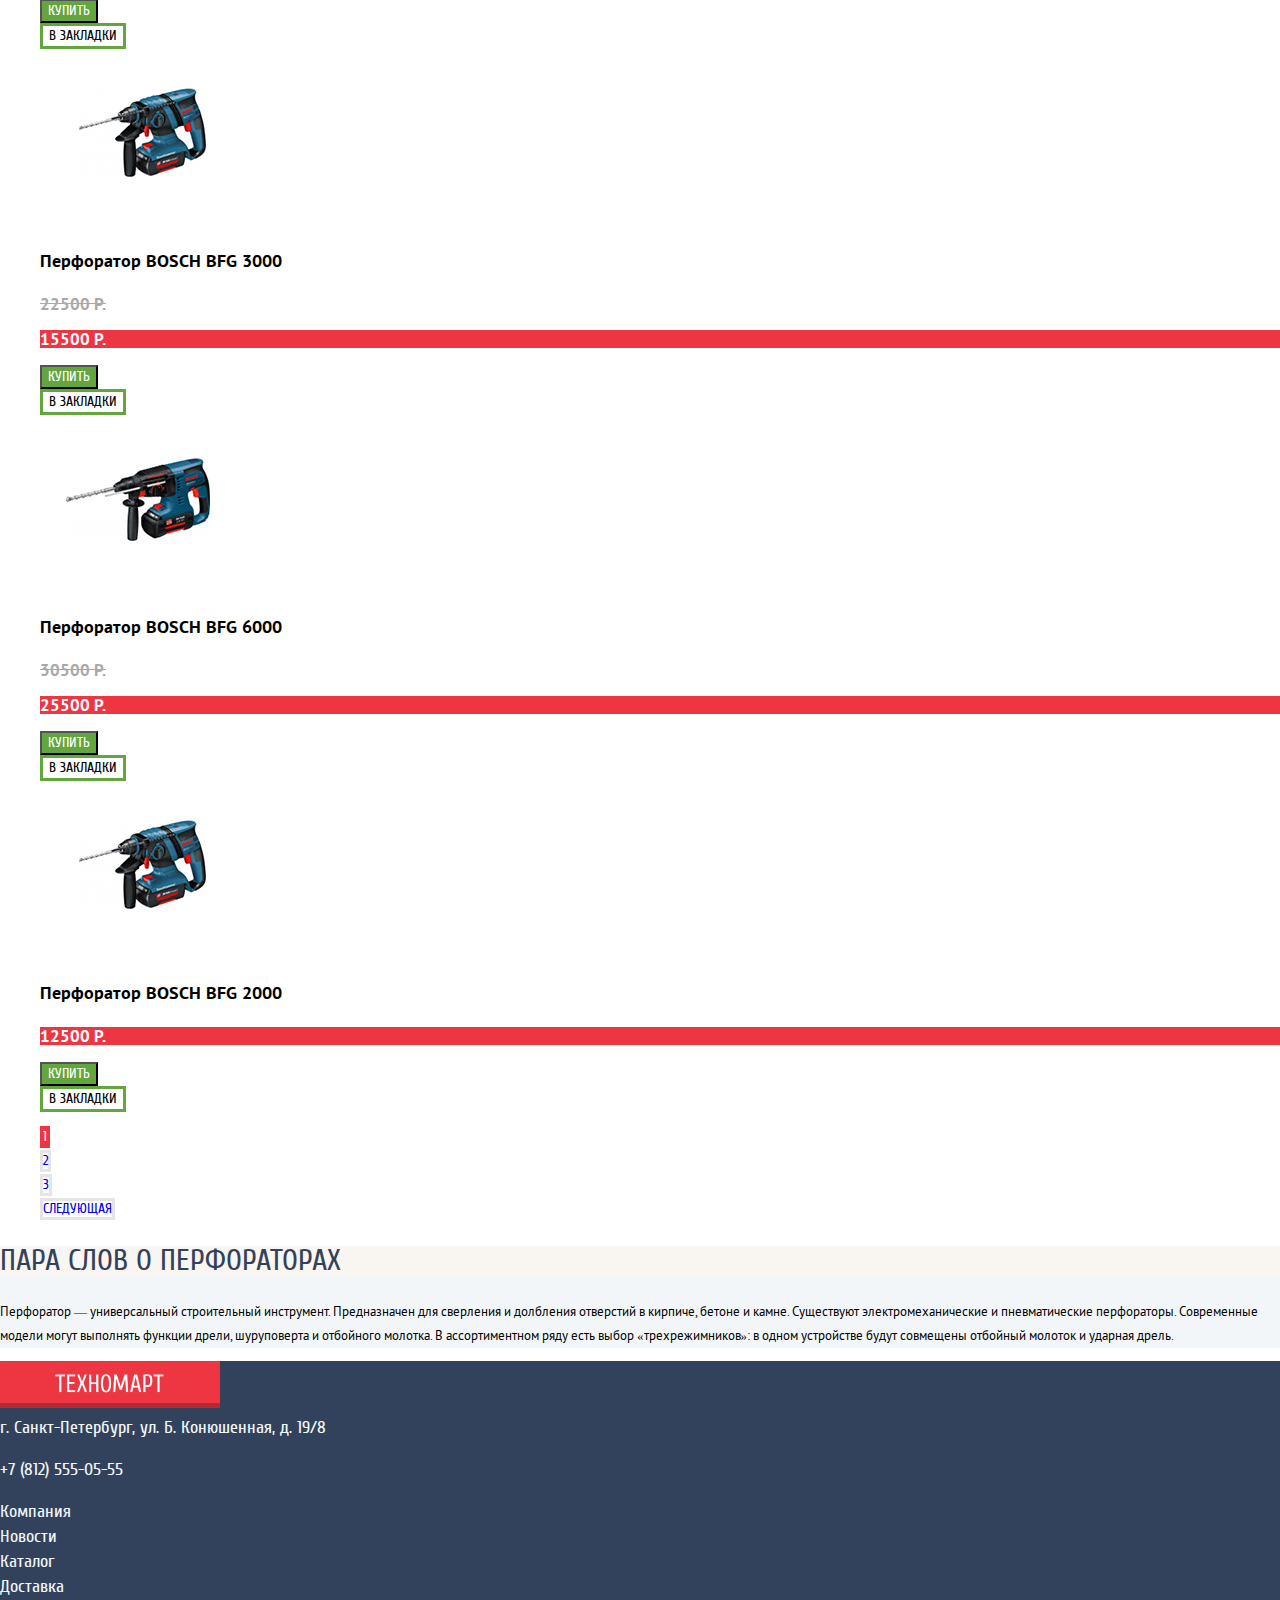
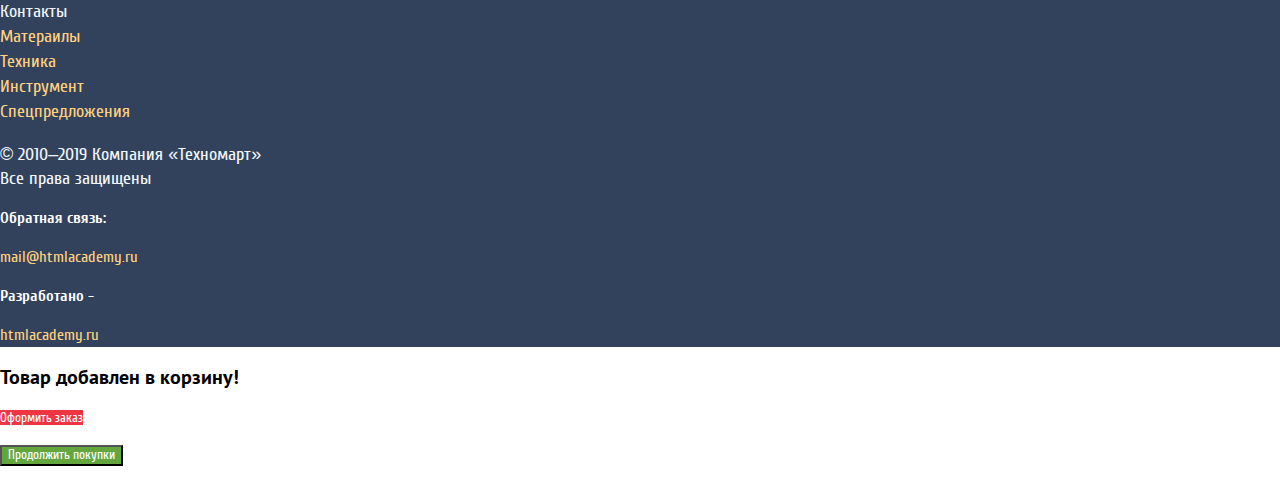
==== commit 9448bbbd: "Стилизовал все шрифты для всех кнопок и всего текста в файле catalog.html, кроме модальных окон" ====
--- a/catalog.html
+++ b/catalog.html
@@ -72,17 +72,22 @@
     <main class="container">
         <ol class="breadcumps">
             <li><a class="icon-home" href="index.html"><span class="visually-hidden">На главную</span></a></li>
-            <li><a href="">КАТАЛОГ</a></li>
-            <li><a href="">ИНСТРУМЕНТ</a></li>
-            <li>ПЕРФОРАТОРЫ</li>
+            <li class="uppercase"><a href="">Каталог</a></li>
+            <li class="uppercase"><a href="">Инструмент</a></li>
+            <li class="uppercase">Перфораторы</li>
         </ol>
         <!-- /.breadcumps -->
 
-        <h2 class="page-title uppercase bg-gray">Перфораторы</h2>
+        <section class="landing-section">
+            <header class="section-header">
+                <h2 class="section-headline uppercase headline-gray">Перфораторы</h2>
+            </header>
+            <!-- /.section-header -->
+        </section>
+        <!-- /.landing-section  -->
 
         <section class="catalog-filter">
             <h3 class="uppercase">Фильтр:</h3>
-
             
             <form action="https://echo.htmlacademy.ru" method="get">
                 <fieldset class="filter-partition">
@@ -93,39 +98,40 @@
                     -
                     <output for="price"></output>
                 </fieldset>
+                <!-- /.filter-partition -->
 
 
                 <fieldset class="filter-partition">
                     <legend class="uppercase">Производители:</legend>
 
                     <ul class="filter-list">
-                        <li>
+                        <li class="filter-item">
                             <label>
                                 <input type="checkbox" name="manufacturer-field" value="bosch" checked> BOSCH
                             </label>
                         </li>
 
-                        <li>
+                        <li class="filter-item">
                             <label>
                                 <input type="checkbox" name="manufacturer-field" value="interskol"> ИНТЕРСКОЛ
                             </label>
+                        </li class="filter-item">
+
+                        <li class="filter-item">
+                            <label>
+                                <input type="checkbox" name="manufacturer-field" value="makita"> MAKITA
+                            </label>
+                        </li class="filter-item">
+
+                        <li class="filter-item">
+                            <label>
+                                <input type="checkbox" name="manufacturer-field" value="dewalt"> DEWALT
+                            </label>
                         </li>
 
-                        <li>
-                            <label>
-                                <input type="checkbox" name="manufacturer-field" value="makita"> MAKITA
-                            </label>
-                        </li>
-
-                        <li>
-                            <label>
-                                <input type="checkbox" name="manufacturer-field" value="dewalt"> DEWALT
-                            </label>
-                        </li>
-
-                        <li>
-                            <label>
-                                <input type="checkbox" name="manufacturer-field" value="hitachi">HITACHI
+                        <li class="filter-item">
+                            <label>
+                                <input type="checkbox" name="manufacturer-field" value="hitachi"> HITACHI
                             </label>
                         </li>
                     </ul>
@@ -137,13 +143,13 @@
                     <legend class="uppercase">Питание:</legend>
                     
                     <ul class="filter-list">
-                        <li>
+                        <li class="filter-item">
                             <label>
                                 <input type="radio" name="power-field" value="rechargeable" checked> АККУМУЛЯТОРНЫЕ
                             </label>
                         </li>
 
-                        <li>
+                        <li class="filter-item">
                             <label>
                                 <input type="radio" name="power-field" value="network"> СЕТЕВЫЕ
                             </label>
@@ -153,24 +159,24 @@
                 </fieldset>
                 <!-- /.filter-partition -->
 
-                <input type="submit" class="button" value="ПОКАЗАТЬ">
+                <input type="submit" class="button button-outline-gray" value="ПОКАЗАТЬ">
             </form>
         </section>
         <!-- /.catalog-filter -->
 
-        <section class="catalog-sorting-sections">
+        <section class="catalog-sorting-section">
             <h2 class="uppercase">Сортировка:</h2>
 
             <ul class="sort-list">
-                <li>
+                <li class="sort-item">
                     <a class="uppercase" href="#">По цене</a>
                 </li>
 
-                <li>
+                <li class="sort-item">
                     <a class="uppercase" href="#">По типу</a>
                 </li>
 
-                <li>
+                <li class="sort-item">
                     <a class="uppercase" href="#">По функционалу</a>
                 </li>
             </ul>
@@ -204,7 +210,7 @@
                         <p class="catalog-last-price">22500 P.</p>
 
                         <h5 class="visually-hidden">Актуальная цена</h5>
-                        <p class="catalog-price">15500</p>
+                        <p class="catalog-price">15500 P.</p>
                     </a>
 
                     <div class="catalog-popup">
@@ -225,7 +231,7 @@
                         <p class="catalog-last-price">30500 P.</p>
 
                         <h5 class="visually-hidden">Актуальная цена</h5>
-                        <p class="catalog-price">25500</p>
+                        <p class="catalog-price">25500 P.</p>
                     </a>
 
                     <div class="catalog-popup">
@@ -243,7 +249,7 @@
                         <h4 class="catalog-title">Перфоратор BOSCH BFG 2000</h4>
 
                         <h5 class="visually-hidden">Актуальная цена</h5>
-                        <p class="catalog-price">12500</p>
+                        <p class="catalog-price">12500 P.</p>
                     </a>
 
                     <div class="catalog-popup">
@@ -264,7 +270,7 @@
                         <p class="catalog-last-price">22500 P.</p>
 
                         <h5 class="visually-hidden">Актуальная цена</h5>
-                        <p class="catalog-price">15500</p>
+                        <p class="catalog-price">15500 P.</p>
                     </a>
 
                     <div class="catalog-popup">
@@ -285,7 +291,7 @@
                         <p class="catalog-last-price">30500 P.</p>
 
                         <h5 class="visually-hidden">Актуальная цена</h5>
-                        <p class="catalog-price">25500</p>
+                        <p class="catalog-price">25500 P.</p>
                     </a>
 
                     <div class="catalog-popup">
@@ -303,7 +309,7 @@
                         <h4 class="catalog-title">Перфоратор BOSCH BFG 2000</h4>
 
                         <h5 class="visually-hidden">Актуальная цена</h5>
-                        <p class="catalog-price">12500</p>
+                        <p class="catalog-price">12500 P.</p>
                     </a>
 
                     <div class="catalog-popup">
@@ -324,7 +330,7 @@
                         <p class="catalog-last-price">22500 P.</p>
 
                         <h5 class="visually-hidden">Актуальная цена</h5>
-                        <p class="catalog-price">15500</p>
+                        <p class="catalog-price">15500 P.</p>
                     </a>
 
                     <div class="catalog-popup">
@@ -345,7 +351,7 @@
                         <p class="catalog-last-price">30500 P.</p>
 
                         <h5 class="visually-hidden">Актуальная цена</h5>
-                        <p class="catalog-price">25500</p>
+                        <p class="catalog-price">25500 P.</p>
                     </a>
 
                     <div class="catalog-popup">
@@ -363,7 +369,7 @@
                         <h4 class="catalog-title">Перфоратор BOSCH BFG 2000</h4>
 
                         <h5 class="visually-hidden">Актуальная цена</h5>
-                        <p class="catalog-price">12500</p>
+                        <p class="catalog-price">12500 P.</p>
                     </a>
                     
                     <div class="catalog-popup">
@@ -378,19 +384,19 @@
 
             <ol class="paginator-list">
                 <li class="paginator-item active">
-                    <a href="#" class="button button-red" aria-label="Открыть 1 страницу каталога"></a>
+                    <a href="#" class="button button-outline-gray active" aria-label="Открыть 1 страницу каталога">1</a>
                 </li>
 
                 <li class="paginator-item active">
-                    <a href="#" class="button button-red" aria-label="Открыть 2 страницу каталога"></a>
-                </li>
-
-                <li class="paginator-item active">
-                    <a href="#" class="button button-red" aria-label="Открыть 3 страницу каталога"></a>
+                    <a href="#" class="button button-outline-gray" aria-label="Открыть 2 страницу каталога">2</a>
                 </li>
 
                 <li class="paginator-item">
-                    <a href="#" class="button button-green icon-basket">Следующая</a>
+                    <a href="#" class="button button-outline-gray" aria-label="Открыть 3 страницу каталога">3</a>
+                </li>
+
+                <li class="paginator-item">
+                    <a href="#" class="button button-outline-gray uppercase">Следующая</a>
                 </li>
             </ol>
             <!-- /.paginator-list -->
--- a/css/style.css
+++ b/css/style.css
@@ -124,11 +124,13 @@
 }
 
 .button-white:hover,
-.button-white:focus {
+.button-white:focus
+{
     color: #ee3643;
 }
 
-.button-white:active {
+.button-white:active
+{
     color: #c5c5c5;
 }
 
@@ -187,6 +189,23 @@
 {
     color: #c1c6ce;
     border-color: #c1c6ce;
+}
+
+.button-outline-gray,
+.button-outline-gray:visited {
+    background-color: #fff;
+    border-color: #e5e5e5;
+    border-style: solid;
+}
+
+.button-outline-gray:hover,
+.button-outline-gray:focus {
+    border-color: #bdc6ca;
+}
+
+.button-outline-gray:active {
+    color: #000;
+    border-color: #ee3643;
 }
 
 /* PAGE - BUTTONS - TYPES */
@@ -352,8 +371,8 @@
 {
     font-family: 'Cuprum', 'Arial', sans-serif;
     font-size: 14px;
+    font-style: normal;
     line-height: 24px;
-    font-style: normal;
 
     color: #32425c;
 }
@@ -379,6 +398,12 @@
     color: #32425c;
 }
 
+/* (CATALOG) HEADLINE BACKGROUND COLORS */
+.headline-gray
+{
+    background-color: #f2f6f8;
+}
+
 /* SECTION - FEATURES */
 .section-feature .features-list
 {
@@ -481,8 +506,144 @@
     line-height: 24px;
 }
 
-
-/* SECTION - CATALOG POPULAR */
+/* (CATALOG) BREADCUMPS OF PAGES */
+.breadcumps
+{
+    margin: 0;
+    padding: 0;
+
+    list-style: none;
+}
+
+.breadcumps a
+{
+    font-family: 'PT Sans', 'Times New Roman', sans-serif;
+    font-size: 13px;
+    line-height: 18px;
+
+    color: #000;
+}
+
+/* (CATALOG) CATALOG FILTER */
+.catalog-filter h3
+{
+    font-family: 'PT Sans', 'Times New Roman', sans-serif;
+    font-size: 13px;
+    font-weight: normal;
+    line-height: 18px;
+
+    background-color: #f7f3ec;
+}
+
+.catalog-filter legend
+{
+    font-family: 'PT Sans', 'Times New Roman', sans-serif;
+    font-size: 17px;
+    font-weight: bold;
+    line-height: 30px;
+}
+
+.catalog-filter .filter-list
+{
+    margin: 0;
+    padding: 0;
+
+    list-style: none;
+}
+
+.catalog-filter .filter-item
+{
+    font-family: 'PT Sans', 'Times New Roman', sans-serif;
+    font-size: 15px;
+    line-height: 20px;
+}
+
+.catalog-filter .button {
+    font-family: "PT Sans", "Times New Roman", sans-serif;
+    font-size: 13px;
+    line-height: 18px;
+}
+
+/* (CATALOG) CATALOG SORT */
+.catalog-sorting-section
+{
+    background-color: #f7f3ec;
+}
+
+.catalog-sorting-section h2
+{
+    font-family: 'PT Sans', 'Times New Roman', sans-serif;
+    font-size: 13px;
+    font-weight: normal;
+    line-height: 18px;
+}
+
+.catalog-sorting-section .sort-list
+{
+    margin: 0;
+    padding: 0;
+
+    list-style: none;
+}
+
+.catalog-sorting-section a,
+.catalog-sorting-section a:visited
+{
+    font-family: 'PT Sans', 'Times New Roman', sans-serif;
+    font-size: 13px;
+    line-height: 18px;
+
+    text-decoration: underline;
+
+    color: #cacaca;
+
+    text-decoration-color: red;
+    text-decoration-style: dotted;
+}
+
+.catalog-sorting-section a:hover,
+.catalog-sorting-section a:focus
+{
+    color: #000;
+
+    text-decoration-style: solid;
+}
+
+.catalog-sorting-section a:active
+{
+    text-decoration: none;
+
+    color: #ee3643;
+}
+
+.catalog-sorting-section .sort-list-priority
+{
+    margin: 0;
+    padding: 0;
+
+    list-style: none;
+}
+
+/* (CATALOG) PAGINATOR */
+.paginator-list {
+    list-style: none;
+    padding: none;
+    margin: none;
+}
+
+.paginator-item .button {
+    font-family: "PT Sans", "Times New Roman", sans-serif;
+    font-size: 13px;
+    line-height: 18px;
+}
+
+.paginator-item .button.active {
+    background-color: #ee3643;
+    border-color: #ee3643;
+    color: #fff;
+}
+
+/* SECTION - CATALOG */
 .section-catalog .section-header
 {
     background-color: #f9f5f0;
@@ -524,7 +685,11 @@
     font-size: 17px;
     line-height: 18px;
 
-    color: #a9a9a9;;
+    text-decoration: underline;
+
+    color: #a9a9a9;
+
+    text-decoration-line: line-through;;
 }
 
 .section-catalog .catalog-price
@@ -645,7 +810,8 @@
 }
 
 /* SECTION - DESCRIPTION CATALOG SECTION  */
-.section-description {
+.section-description
+{
     background-color: #f2f6f8;
 }
 
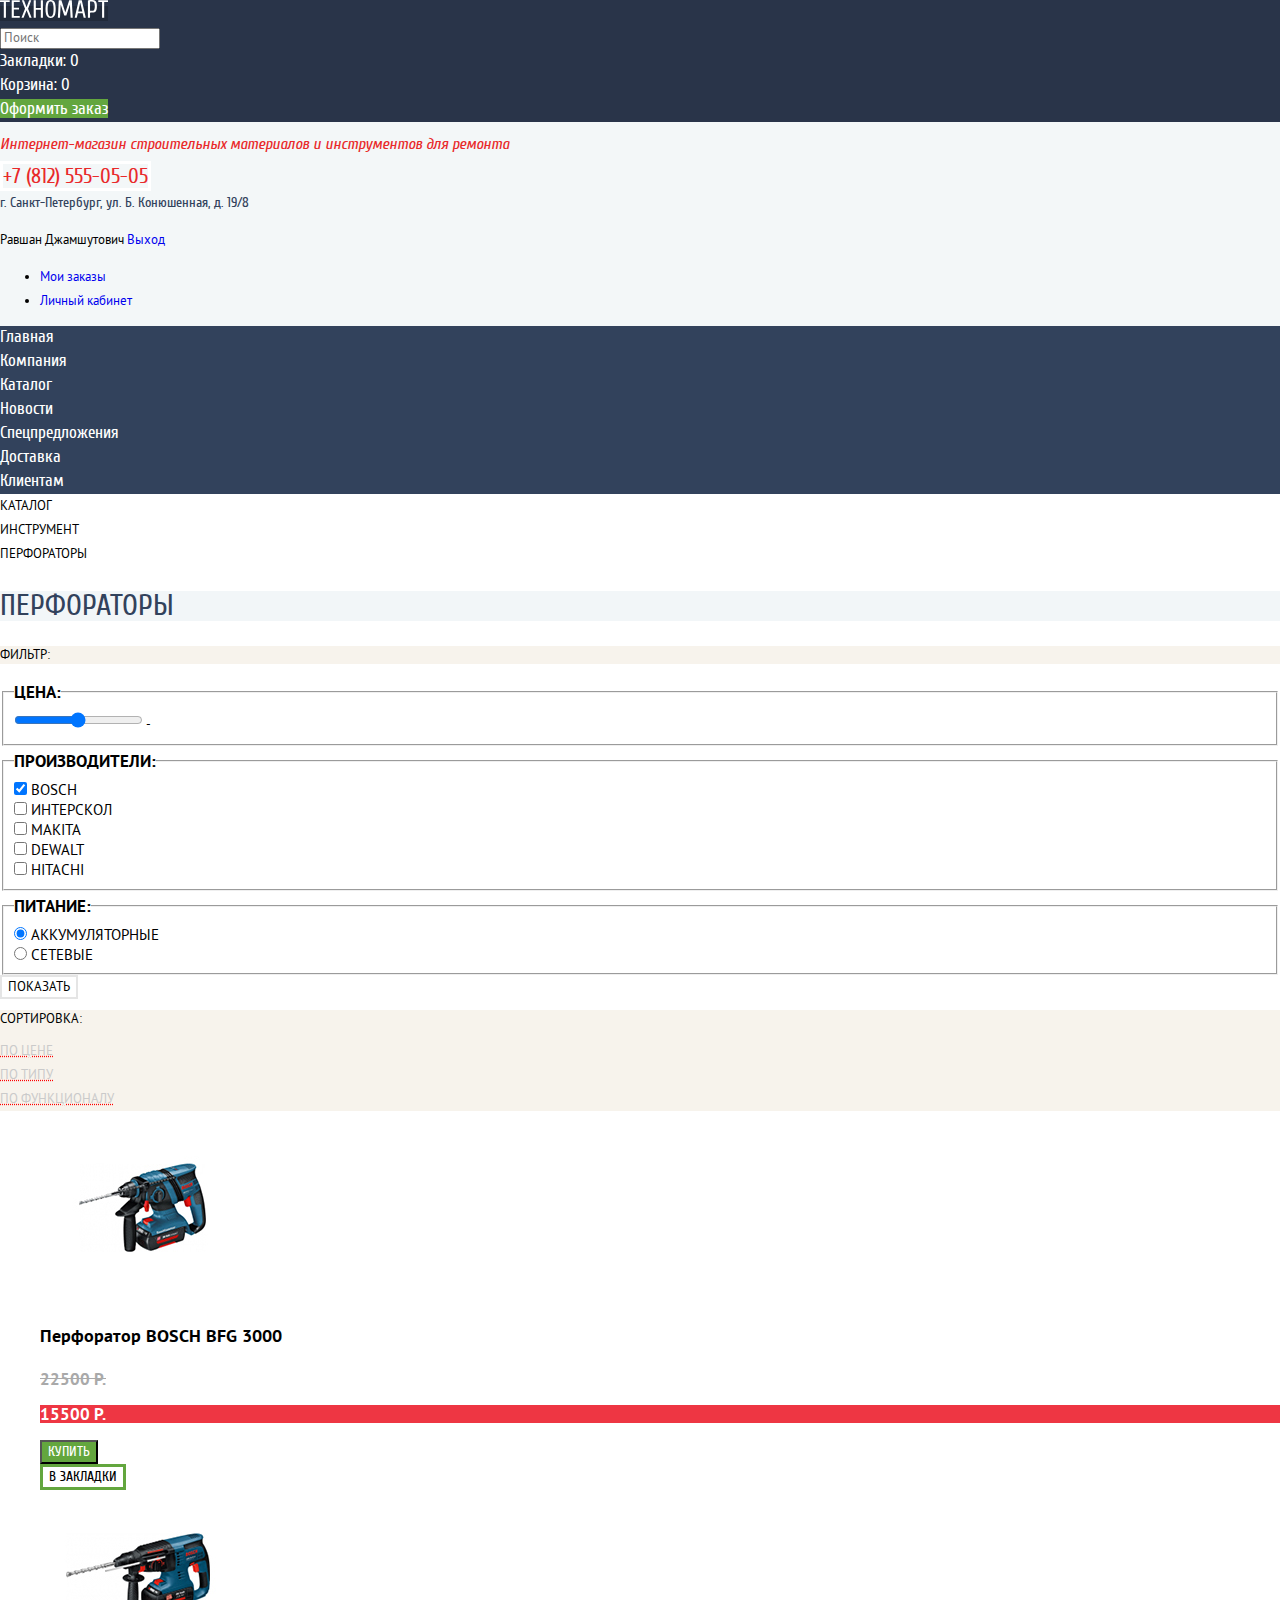
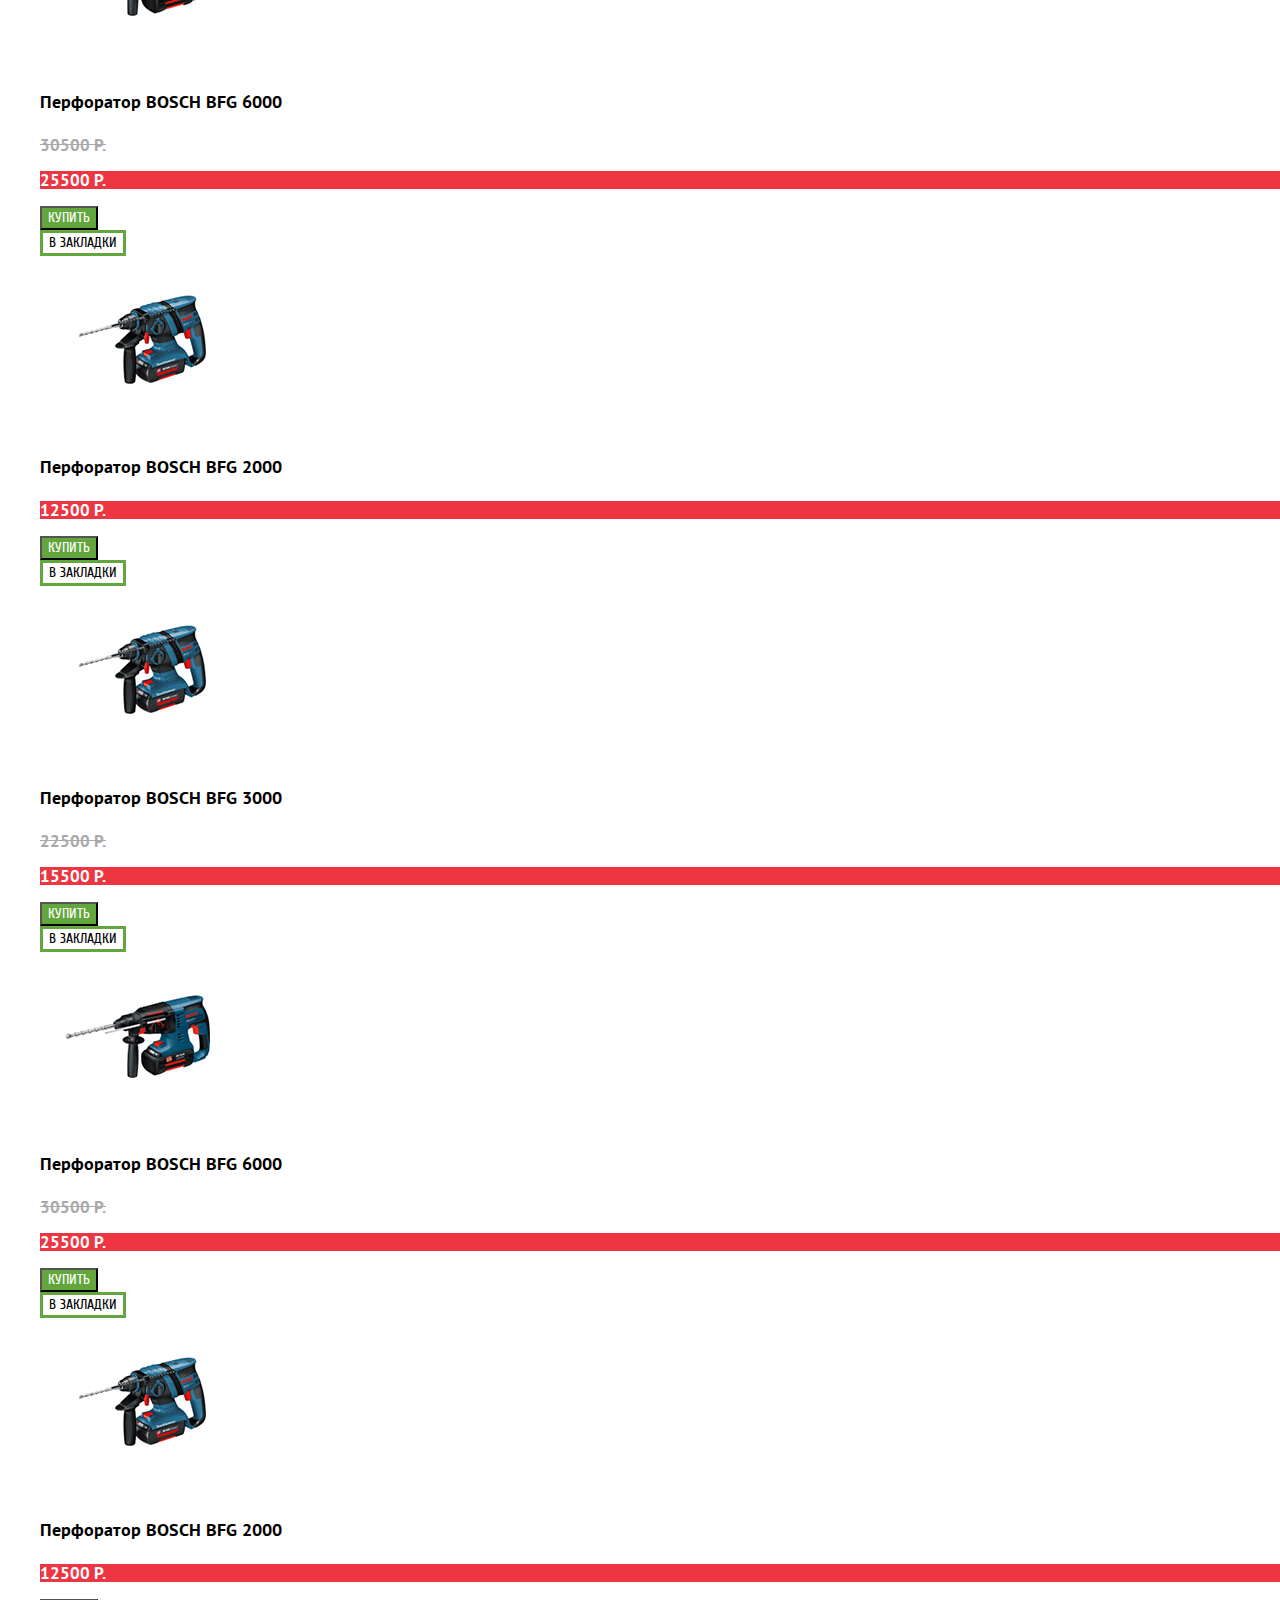
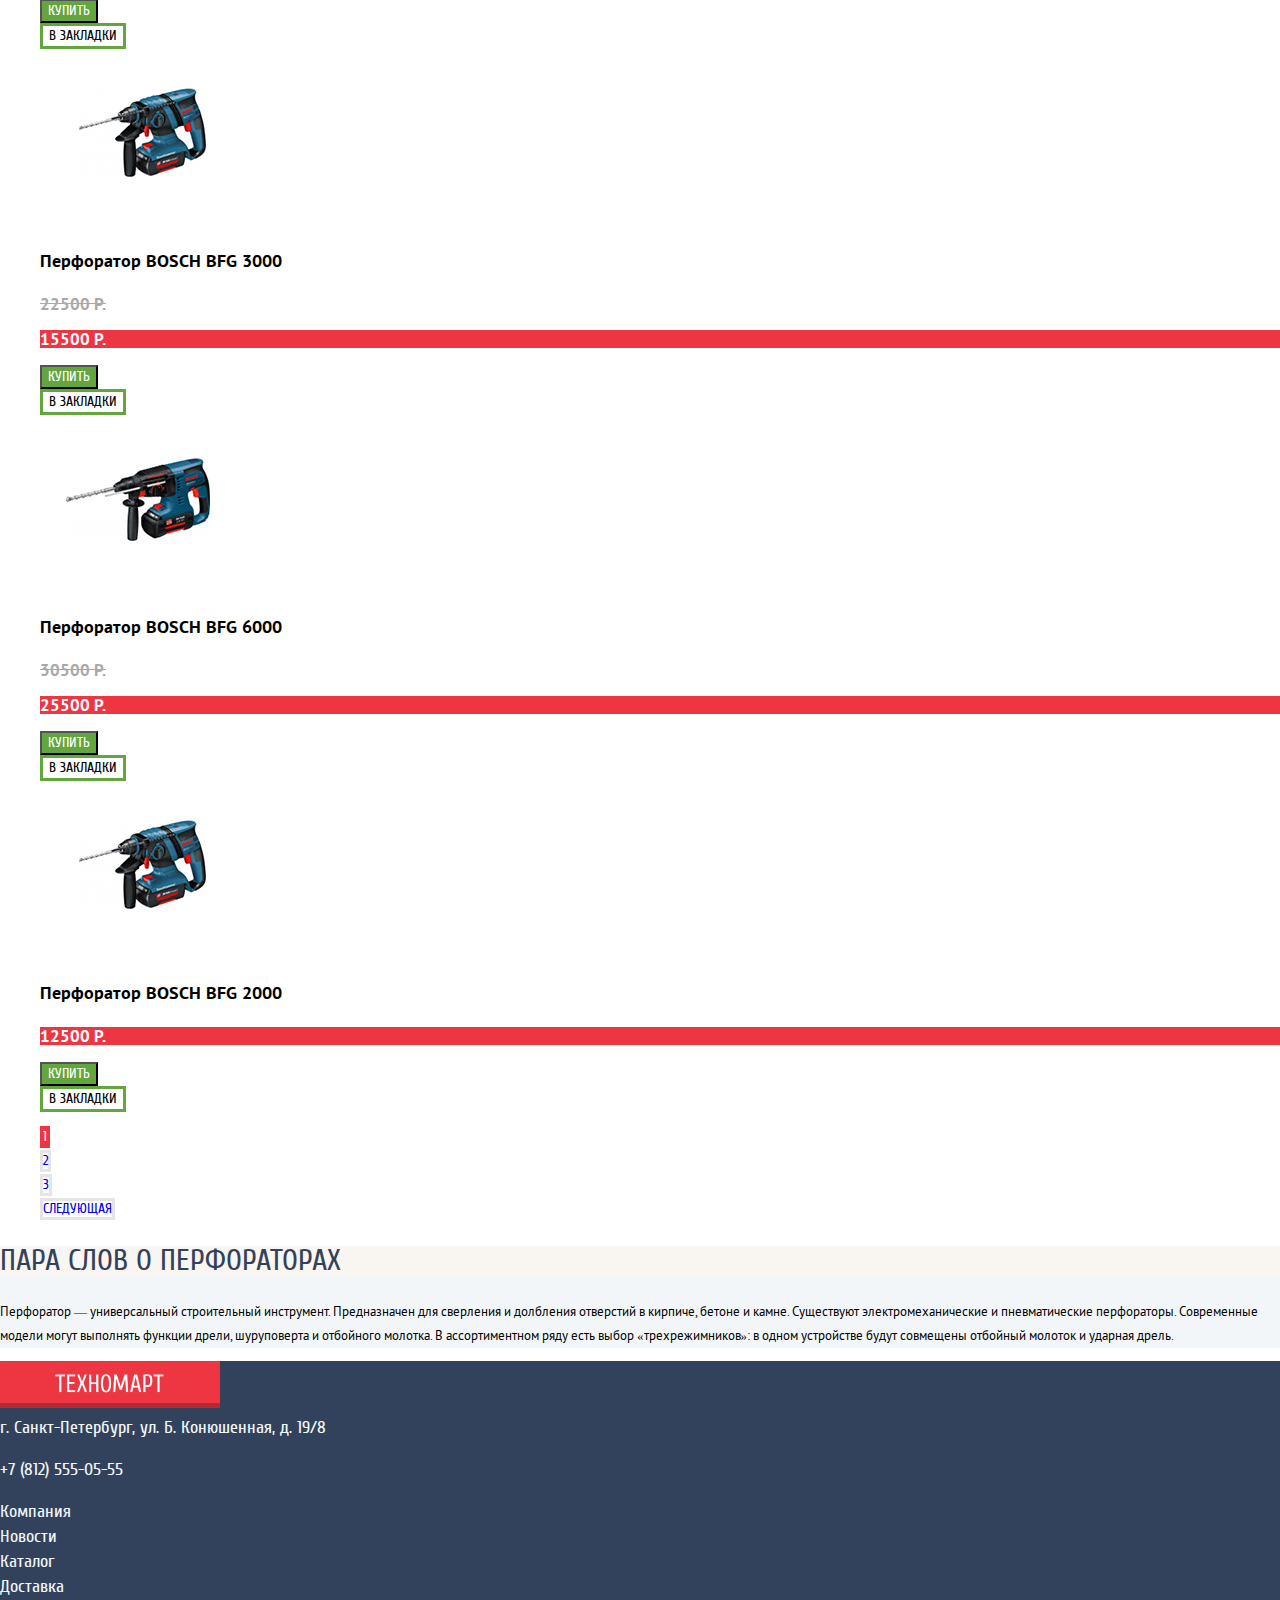
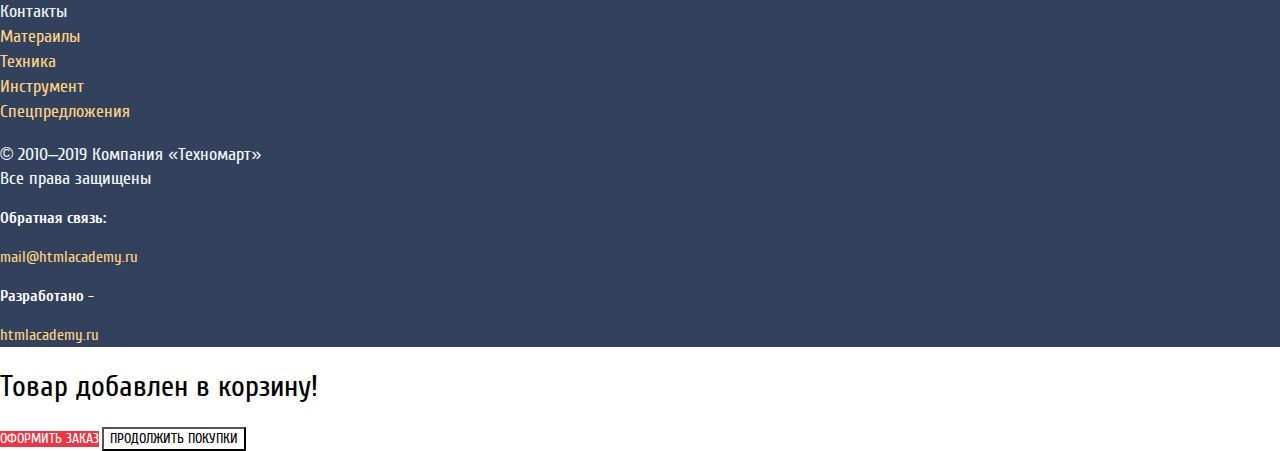
==== commit eceaa0ae: "Добавлены шрифты для модальных окон" ====
--- a/catalog.html
+++ b/catalog.html
@@ -115,13 +115,13 @@
                             <label>
                                 <input type="checkbox" name="manufacturer-field" value="interskol"> ИНТЕРСКОЛ
                             </label>
-                        </li class="filter-item">
+                        </li>
 
                         <li class="filter-item">
                             <label>
                                 <input type="checkbox" name="manufacturer-field" value="makita"> MAKITA
                             </label>
-                        </li class="filter-item">
+                        </li>
 
                         <li class="filter-item">
                             <label>
@@ -490,13 +490,17 @@
     <!-- /.main-footer -->
 
     <div class="modal-cart-add">
-        <h2 class="icon-cart-add">Товар добавлен в корзину!</h2>
-        <p class="half-width">
-            <a class="button button-red" href="#">Оформить заказ</a>
-        </p>
-        <p class="half-width">
-            <button type="button" class="button button-green icon-basket">Продолжить покупки</button>
-        </p>
+        <header class="modal-header">
+            <h2 class="modal-headline icon-cart-add">Товар добавлен в корзину!</h2>
+        </header>
+        <!-- /.modal-header -->
+
+        <div class="modal-buttons">
+            <a class="button button-red uppercase" href="#">Оформить заказ</a>
+
+            <button type="button" class="button button-white uppercase">Продолжить покупки</button>
+        </div>
+        <!-- /.modal-buttons -->
     </div>
     <!-- /.modal-cart-add -->
   </body>
--- a/css/style.css
+++ b/css/style.css
@@ -934,10 +934,36 @@
 .modal-yandexmap,
 .modal-feedback
 {
-    display: none;
-}
-
+}
+
+/* MODAL MAIN */
 /* MODAL - YANDEX MAP */
 
 
 /* MODAL - FEEDBACK */
+.modal-feedback label {
+    font-family: "Cuprum", "Arial", sans-serif;
+    font-size: 18px;
+    line-height: 18px;
+}
+
+.modal-feedback .button {
+    font-family: "Cuprum", "Arial", sans-serif;
+    font-size: 14px;
+    line-height: 18px;
+}
+
+/* MODAL - CART ADD */
+.modal-cart-add .modal-headline {
+    font-family: "Cuprum", "Arial", sans-serif;
+    font-size: 30px;
+    line-height: 30px;
+    color: #000;
+    font-weight: normal;
+}
+
+.modal-cart-add .button {
+    font-family: "Cuprum", "Arial", sans-serif;
+    font-size: 14px;
+    line-height: 18px;
+}
